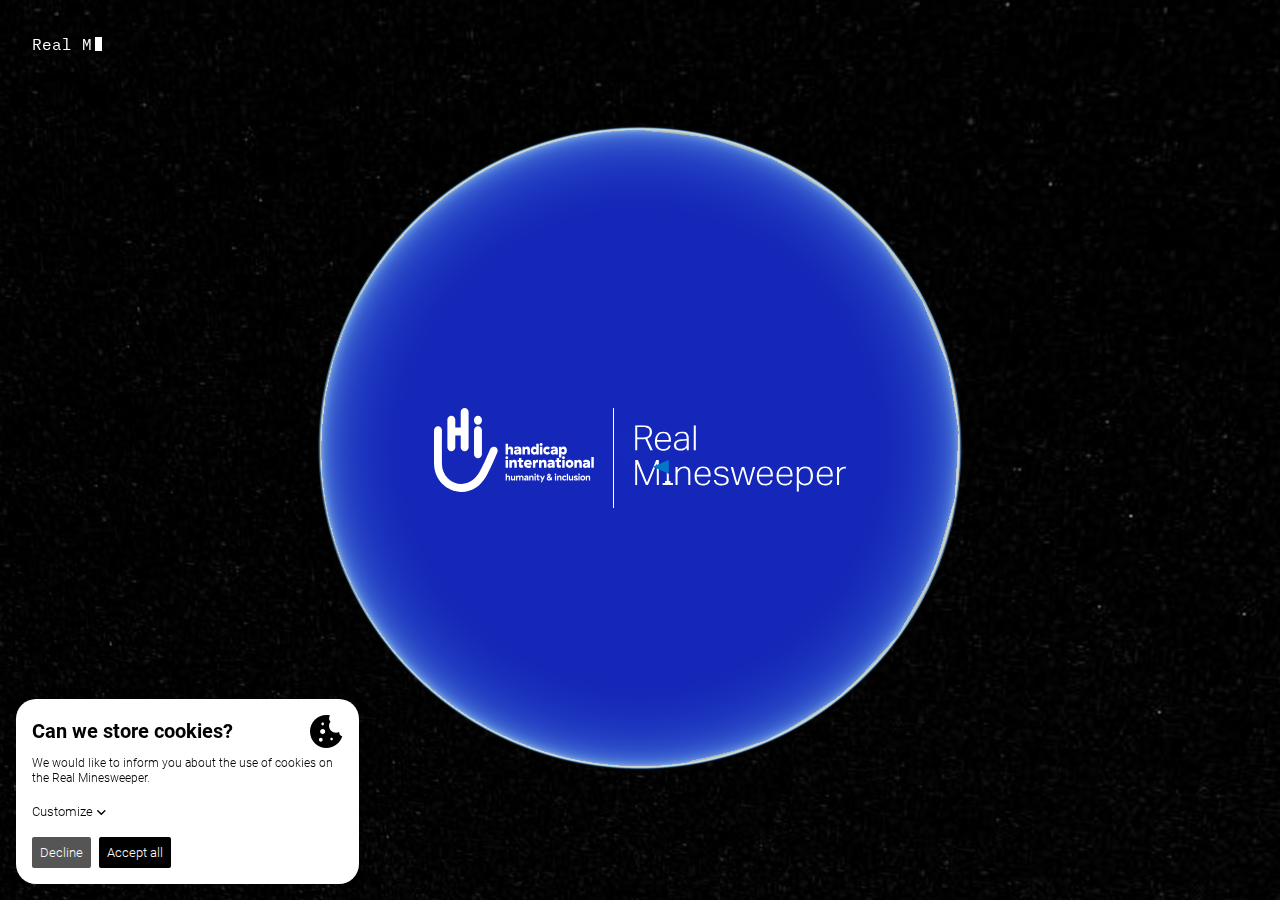
==== index.html @ bcc462b5 "chore: release" ====
<!DOCTYPE html><html><head><meta charSet="utf-8"/><meta name="viewport" content="width=device-width, initial-scale=1"/><link rel="stylesheet" href="/_next/static/css/4a3d56f7d43230b1.css" data-precedence="next"/><link rel="stylesheet" href="/_next/static/css/029f45199eb526b8.css" data-precedence="next"/><link rel="preload" href="/_next/static/chunks/webpack-804db20def512d54.js" as="script" fetchPriority="low"/><script src="/_next/static/chunks/fd9d1056-7b563f54c8f3ad29.js" async=""></script><script src="/_next/static/chunks/596-32b295285c1208eb.js" async=""></script><script src="/_next/static/chunks/main-app-16fd433ccea2cc54.js" async=""></script><title>Handicap international Minesweeper</title><meta name="description" content="The fight against landmines and cluster munitions around the world starts here. Play the famous Minesweeper game on real maps, with real casualty figures, and discover the scale of the problem. Support Handicap International and all victims worldwide. Play, share and donate."/><link rel="canonical" href="https://realminesweeper.be/"/><link rel="alternate" hrefLang="en" href="https://realminesweeper.be/"/><link rel="alternate" hrefLang="nl" href="https://wordmijnenveger.be/"/><link rel="alternate" hrefLang="fr" href="https://devenezdemineur.be/"/><meta property="og:title" content="Handicap international Minesweeper"/><meta property="og:description" content="The fight against landmines and cluster munitions around the world starts here. Play the famous Minesweeper game on real maps, with real casualty figures, and discover the scale of the problem. Support Handicap International and all victims worldwide. Play, share and donate."/><meta property="og:image" content="https://realminesweeper.be/real-minesweeper.webp"/><meta name="twitter:card" content="summary_large_image"/><meta name="twitter:title" content="Handicap international Minesweeper"/><meta name="twitter:description" content="The fight against landmines and cluster munitions around the world starts here. Play the famous Minesweeper game on real maps, with real casualty figures, and discover the scale of the problem. Support Handicap International and all victims worldwide. Play, share and donate."/><meta name="twitter:image" content="https://realminesweeper.be/real-minesweeper.webp"/><script src="/_next/static/chunks/polyfills-78c92fac7aa8fdd8.js" noModule=""></script></head><body><div class="Draggable_scrollContainer__9P1_Z indiana-scroll-container indiana-scroll-container--hide-scrollbars"><div class="Draggable_container__0OYOF Draggable_novice__oTq4f Draggable_notLoaded__anNEG Draggable_hasPadding__h4sWN"><!--$!--><template data-dgst="NEXT_DYNAMIC_NO_SSR_CODE"></template><span class="Map_loading__SK1oq"></span><!--/$--><div class="Animation_animation__BCMMv Animation_novice__SkkYJ Animation_isHidden___Rpbz" role="presentation"></div></div></div><div class="IntroCard_container__U43ir"><div class="IntroCard_typewriter__7uxME"><div class="Typewriter" data-testid="typewriter-wrapper"></div></div><div class="Logos_logos__HobfW Logos_isVisible__YguWS"><div class="Logos_logoWithSeparator__9bz3P"><a class="Button_button__x6lHc Button_unstyled__BMgWm LinkButton_linkButton__hxIH4 HandicapInternationalLogo_logo__qYX86" href="https://www.handicapinternational.be" target="_blank"><img alt="Handicap International" loading="lazy" width="160" height="87" decoding="async" data-nimg="1" class="HandicapInternationalLogo_logoLarge__GSJl_" style="color:transparent" src="/images/handicap-international-logo.svg"/><img alt="Handicap International" loading="lazy" width="51" height="68" decoding="async" data-nimg="1" class="HandicapInternationalLogo_logoSmall__7RaVW" style="color:transparent" src="/images/handicap-international-logo-small.svg"/></a></div><a class="Button_button__x6lHc Button_unstyled__BMgWm LinkButton_linkButton__hxIH4 MinesweeperLogo_logo__Ihhhv" href="/"><img alt="Minesweeper" loading="lazy" width="212" height="67" decoding="async" data-nimg="1" style="color:transparent" src="/images/real-minesweeper-logo.svg"/></a></div></div><noscript><iframe src="https://www.googletagmanager.com/ns.html?id=GTM-NGBJGW3J" height="0" width="0" class="invisible"></iframe></noscript><script src="/_next/static/chunks/webpack-804db20def512d54.js" async=""></script><script>(self.__next_f=self.__next_f||[]).push([0])</script><script>self.__next_f.push([1,"1:HL[\"/_next/static/css/4a3d56f7d43230b1.css\",{\"as\":\"style\"}]\n0:\"$L2\"\n"])</script><script>self.__next_f.push([1,"3:HL[\"/_next/static/css/029f45199eb526b8.css\",{\"as\":\"style\"}]\n"])</script><script>self.__next_f.push([1,"4:I{\"id\":7948,\"chunks\":[\"272:static/chunks/webpack-804db20def512d54.js\",\"971:static/chunks/fd9d1056-7b563f54c8f3ad29.js\",\"596:static/chunks/596-32b295285c1208eb.js\"],\"name\":\"default\",\"async\":false}\n6:I{\"id\":6628,\"chunks\":[\"272:static/chunks/webpack-804db20def512d54.js\",\"971:static/chunks/fd9d1056-7b563f54c8f3ad29.js\",\"596:static/chunks/596-32b295285c1208eb.js\"],\"name\":\"\",\"async\":false}\n7:I{\"id\":7767,\"chunks\":[\"272:static/chunks/webpack-804db20def512d54.js\",\"971:static/chunks/fd9d1056-7b563f54c8f3ad29.js\",\"5"])</script><script>self.__next_f.push([1,"96:static/chunks/596-32b295285c1208eb.js\"],\"name\":\"default\",\"async\":false}\n8:I{\"id\":7920,\"chunks\":[\"272:static/chunks/webpack-804db20def512d54.js\",\"971:static/chunks/fd9d1056-7b563f54c8f3ad29.js\",\"596:static/chunks/596-32b295285c1208eb.js\"],\"name\":\"default\",\"async\":false}\na:I{\"id\":9282,\"chunks\":[\"484:static/chunks/484-335cd01975f97a26.js\",\"786:static/chunks/786-755edc505bbaedfd.js\",\"176:static/chunks/176-4014308509dd92e9.js\",\"317:static/chunks/317-5b5a84b35a20e2ac.js\",\"931:static/chunks/app/page-b3d4cf5404a"])</script><script>self.__next_f.push([1,"06130.js\"],\"name\":\"I18nProvider\",\"async\":false}\nb:I{\"id\":7445,\"chunks\":[\"484:static/chunks/484-335cd01975f97a26.js\",\"185:static/chunks/app/layout-97b8217587e531e5.js\"],\"name\":\"\",\"async\":false}\nc:I{\"id\":5637,\"chunks\":[\"484:static/chunks/484-335cd01975f97a26.js\",\"786:static/chunks/786-755edc505bbaedfd.js\",\"176:static/chunks/176-4014308509dd92e9.js\",\"317:static/chunks/317-5b5a84b35a20e2ac.js\",\"931:static/chunks/app/page-b3d4cf5404a06130.js\"],\"name\":\"\",\"async\":false}\nd:I{\"id\":7445,\"chunks\":[\"484:static/chunks/4"])</script><script>self.__next_f.push([1,"84-335cd01975f97a26.js\",\"185:static/chunks/app/layout-97b8217587e531e5.js\"],\"name\":\"NoScript\",\"async\":false}\n"])</script><script>self.__next_f.push([1,"2:[[[\"$\",\"link\",\"0\",{\"rel\":\"stylesheet\",\"href\":\"/_next/static/css/4a3d56f7d43230b1.css\",\"precedence\":\"next\"}]],[\"$\",\"$L4\",null,{\"buildId\":\"I_o2YR5KQf4aITfLwrb2n\",\"assetPrefix\":\"\",\"initialCanonicalUrl\":\"/\",\"initialTree\":[\"\",{\"children\":[\"__PAGE__\",{}]},\"$undefined\",\"$undefined\",true],\"initialHead\":[false,\"$L5\"],\"globalErrorComponent\":\"$6\",\"children\":[null,[\"$\",\"html\",null,{\"lang\":\"$undefined\",\"children\":[\"$\",\"body\",null,{\"children\":[[\"$\",\"$L7\",null,{\"parallelRouterKey\":\"children\",\"segmentPath\":[\"children\"],\"loading\":\"$undefined\",\"loadingStyles\":\"$undefined\",\"hasLoading\":false,\"error\":\"$undefined\",\"errorStyles\":\"$undefined\",\"template\":[\"$\",\"$L8\",null,{}],\"templateStyles\":\"$undefined\",\"notFound\":[[\"$\",\"title\",null,{\"children\":\"404: This page could not be found.\"}],[\"$\",\"div\",null,{\"style\":{\"fontFamily\":\"system-ui,\\\"Segoe UI\\\",Roboto,Helvetica,Arial,sans-serif,\\\"Apple Color Emoji\\\",\\\"Segoe UI Emoji\\\"\",\"height\":\"100vh\",\"textAlign\":\"center\",\"display\":\"flex\",\"flexDirection\":\"column\",\"alignItems\":\"center\",\"justifyContent\":\"center\"},\"children\":[\"$\",\"div\",null,{\"children\":[[\"$\",\"style\",null,{\"dangerouslySetInnerHTML\":{\"__html\":\"body{color:#000;background:#fff;margin:0}.next-error-h1{border-right:1px solid rgba(0,0,0,.3)}@media (prefers-color-scheme:dark){body{color:#fff;background:#000}.next-error-h1{border-right:1px solid rgba(255,255,255,.3)}}\"}}],[\"$\",\"h1\",null,{\"className\":\"next-error-h1\",\"style\":{\"display\":\"inline-block\",\"margin\":\"0 20px 0 0\",\"padding\":\"0 23px 0 0\",\"fontSize\":24,\"fontWeight\":500,\"verticalAlign\":\"top\",\"lineHeight\":\"49px\"},\"children\":\"404\"}],[\"$\",\"div\",null,{\"style\":{\"display\":\"inline-block\"},\"children\":[\"$\",\"h2\",null,{\"style\":{\"fontSize\":14,\"fontWeight\":400,\"lineHeight\":\"49px\",\"margin\":0},\"children\":\"This page could not be found.\"}]}]]}]}]],\"notFoundStyles\":[],\"childProp\":{\"current\":[\"$L9\",[\"$\",\"$La\",null,{\"locale\":\"$undefined\",\"children\":[[\"$\",\"$Lb\",null,{}],[\"$\",\"$Lc\",null,{}]]}],null],\"segment\":\"__PAGE__\"},\"styles\":[[\"$\",\"link\",\"0\",{\"rel\":\"stylesheet\",\"href\":\"/_next/static/css/029f45199eb526b8.css\",\"precedence\":\"next\"}]]}],[\"$\",\"$Ld\",null,{}]]}]}],null]}]]\n"])</script><script>self.__next_f.push([1,"5:[[\"$\",\"meta\",\"0\",{\"charSet\":\"utf-8\"}],[\"$\",\"title\",\"1\",{\"children\":\"Handicap international Minesweeper\"}],[\"$\",\"meta\",\"2\",{\"name\":\"description\",\"content\":\"The fight against landmines and cluster munitions around the world starts here. Play the famous Minesweeper game on real maps, with real casualty figures, and discover the scale of the problem. Support Handicap International and all victims worldwide. Play, share and donate.\"}],[\"$\",\"meta\",\"3\",{\"name\":\"viewport\",\"content\":\"width=device-width, initial-scale=1\"}],[\"$\",\"link\",\"4\",{\"rel\":\"canonical\",\"href\":\"https://realminesweeper.be/\"}],[\"$\",\"link\",\"5\",{\"rel\":\"alternate\",\"hrefLang\":\"en\",\"href\":\"https://realminesweeper.be/\"}],[\"$\",\"link\",\"6\",{\"rel\":\"alternate\",\"hrefLang\":\"nl\",\"href\":\"https://wordmijnenveger.be/\"}],[\"$\",\"link\",\"7\",{\"rel\":\"alternate\",\"hrefLang\":\"fr\",\"href\":\"https://devenezdemineur.be/\"}],[\"$\",\"meta\",\"8\",{\"property\":\"og:title\",\"content\":\"Handicap international Minesweeper\"}],[\"$\",\"meta\",\"9\",{\"property\":\"og:description\",\"content\":\"The fight against landmines and cluster munitions around the world starts here. Play the famous Minesweeper game on real maps, with real casualty figures, and discover the scale of the problem. Support Handicap International and all victims worldwide. Play, share and donate.\"}],[\"$\",\"meta\",\"10\",{\"property\":\"og:image\",\"content\":\"https://realminesweeper.be/real-minesweeper.webp\"}],[\"$\",\"meta\",\"11\",{\"name\":\"twitter:card\",\"content\":\"summary_large_image\"}],[\"$\",\"meta\",\"12\",{\"name\":\"twitter:title\",\"content\":\"Handicap international Minesweeper\"}],[\"$\",\"meta\",\"13\",{\"name\":\"twitter:description\",\"content\":\"The fight against landmines and cluster munitions around the world starts here. Play the famous Minesweeper game on real maps, with real casualty figures, and discover the scale of the problem. Support Handicap International and all victims worldwide. Play, share and donate.\"}],[\"$\",\"meta\",\"14\",{\"name\":\"twitter:image\",\"content\":\"https://realminesweeper.be/real-minesweeper.webp\"}]]\n"])</script><script>self.__next_f.push([1,"9:null\n"])</script></body></html>
---- _next/static/css/4a3d56f7d43230b1.css ----
*,:after,:before{box-sizing:border-box}*{margin:0}#__next,body,html,main{min-height:100%}body{display:flex;overflow:auto;justify-content:center;padding-bottom:env(safe-area-inset-bottom);background-color:var(--neutral-900);color:var(--neutral-100);font-family:IBM Plex Mono,Garamond,Georgia,serif;font-size:16px;-webkit-font-smoothing:antialiased;font-weight:400;line-height:1.25;-webkit-user-select:none;-moz-user-select:none;user-select:none}::-webkit-scrollbar{display:block;width:4px;border-radius:20px}::-webkit-scrollbar-track{border-radius:20px;background:transparent}::-webkit-scrollbar-thumb{border-radius:20px;border-right:none;border-left:none;background-color:var(--neutral-700)}blockquote,p{margin:0 0 2rem;font-size:1rem;line-height:1.5}h2{margin:0 0 1.5rem;font-family:Roboto,Garamond,Georgia,serif;font-size:1.75rem;font-weight:400}.invisible{display:none;visibility:hidden}.cookie-though{--ct-primary-400:var(--neutral-900);--ct-primary-200:var(--neutral-100);--ct-text:var(--neutral-900);--ct-title:var(--neutral-900);--ct-subtitle:var(--neutral-900);--ct-policy-enabled:var(--neutral-900);--ct-policy-text-enabled:var(--neutral-100);--ct-policy-text:var(--neutral-900);--ct-primary-font:"Roboto";--ct-primary-font-weight:500;--ct-secondary-font:"roboto";--ct-secondary-font-weight:500;--ct-policy-essential:var(--neutral-100);--ct-slider-secondary:var(--neutral-600);--ct-slider-enabled-primary:var(--neutral-800);--ct-slider-enabled-secondary:var(--neutral-100);--ct-button-secondary:var(--neutral-800)}@media only screen and (min-width:992px){h2{margin:0 0 2rem;font-size:2rem}}:root{--neutral-100:#fff;--neutral-200:#f8f7f5;--neutral-300:#f5f3f0;--neutral-400:#eae7e3;--neutral-500:#dfdad3;--neutral-600:#cac3b8;--neutral-700:#b9b1a6;--neutral-800:#555;--neutral-900:#000;--rgb-mines-100:0 255 0;--rgb-mines-200:0 119 200;--rgb-mines-300:255 0 0;--rgb-mines-400:0 255 209;--rgb-mines-500:254 249 34;--rgb-mines-600:255 0 255;--rgb-mines-700:254 113 39;--rgb-mines-800:0 255 255;--mines-100:rgb(var(--rgb-mines-100)/100%);--mines-200:rgb(var(--rgb-mines-200)/100%);--mines-300:rgb(var(--rgb-mines-300)/100%);--mines-400:rgb(var(--rgb-mines-400)/100%);--mines-500:rgb(var(--rgb-mines-500)/100%);--mines-600:rgb(var(--rgb-mines-600)/100%);--mines-700:rgb(var(--rgb-mines-700)/100%);--mines-800:rgb(var(--rgb-mines-800)/100%);--drag-zone-threshold:150px;--number-of-rows-advanced:16;--number-of-rows-expert:16;--number-of-rows-novice:9;--number-of-cols-advanced:16;--number-of-cols-expert:30;--number-of-cols-novice:16;--board-width:calc(100vw - var(--drag-zone-threshold) - var(--drag-zone-threshold));--cell-size-novice:max(5rem,calc(var(--board-width) / var(--number-of-cols-novice)));--cell-size-advanced:max(5rem,calc(var(--board-width) / var(--number-of-cols-advanced)));--cell-size-expert:max(5rem,calc(var(--board-width) / var(--number-of-cols-expert)));--padding-novice:calc(var(--cell-size-novice) * 2);--padding-advanced:calc(var(--cell-size-advanced) * 2);--padding-expert:calc(var(--cell-size-expert) * 2);--board-width-novice:calc(var(--number-of-cols-novice) * var(--cell-size-novice));--board-width-advanced:calc(var(--number-of-cols-advanced) * var(--cell-size-advanced));--board-width-expert:calc(var(--number-of-cols-expert) * var(--cell-size-expert));--board-height-novice:calc(var(--number-of-rows-novice) * var(--cell-size-novice));--board-height-advanced:calc(var(--number-of-rows-advanced) * var(--cell-size-advanced));--board-height-expert:calc(var(--number-of-rows-expert) * var(--cell-size-expert));--spacing-3xs:2px;--spacing-2xs:4px;--spacing-xs:8px;--spacing-sm:12px;--spacing-md:16px;--spacing-lg:24px;--spacing-xl:32px;--spacing-2xl:40px;--spacing-3xl:48px;--spacing-4xl:56px;--spacing-5xl:64px;--navigation-bar-height:120px;--general-max-width:1280px}@media only screen and (min-width:992px){:root{--navigation-bar-height:185px}}@font-face{font-display:swap;font-family:IBM Plex Mono;font-style:normal;font-weight:300;src:url(/fonts/IBMPlexMono-Light.woff2) format("woff2"),url(/fonts/IBMPlexMono-Light.woff) format("woff")}@font-face{font-display:swap;font-family:IBM Plex Mono;font-style:normal;font-weight:400;src:url(/fonts/IBMPlexMono-Regular.woff2) format("woff2"),url(/fonts/IBMPlexMono-Regular.woff) format("woff")}@font-face{font-display:swap;font-family:IBM Plex Mono;font-style:normal;font-weight:700;src:url(/fonts/IBMPlexMono-Bold.woff2) format("woff2"),url(/fonts/IBMPlexMono-Bold.woff) format("woff")}@font-face{font-display:swap;font-family:Roboto;font-style:normal;font-weight:300;src:url(/fonts/Roboto-Light.woff2) format("woff2"),url(/fonts/Roboto-Light.woff) format("woff")}@font-face{font-display:swap;font-family:Roboto;font-style:normal;font-weight:700;src:url(/fonts/Roboto-Bold.woff2) format("woff2"),url(/fonts/Roboto-Bold.woff) format("woff")}

/*! normalize.css v8.0.1 | MIT License | github.com/necolas/normalize.css */html{line-height:1.15;-webkit-text-size-adjust:100%}body{margin:0}main{display:block}h1{font-size:2em;margin:.67em 0}hr{box-sizing:content-box;height:0;overflow:visible}pre{font-family:monospace,monospace;font-size:1em}a{background-color:transparent}abbr[title]{border-bottom:none;text-decoration:underline;-webkit-text-decoration:underline dotted;text-decoration:underline dotted}b,strong{font-weight:bolder}code,kbd,samp{font-family:monospace,monospace;font-size:1em}small{font-size:80%}sub,sup{font-size:75%;line-height:0;position:relative;vertical-align:baseline}sub{bottom:-.25em}sup{top:-.5em}img{border-style:none}button,input,optgroup,select,textarea{font-family:inherit;font-size:100%;line-height:1.15;margin:0}button,input{overflow:visible}button,select{text-transform:none}[type=button],[type=reset],[type=submit],button{-webkit-appearance:button}[type=button]::-moz-focus-inner,[type=reset]::-moz-focus-inner,[type=submit]::-moz-focus-inner,button::-moz-focus-inner{border-style:none;padding:0}[type=button]:-moz-focusring,[type=reset]:-moz-focusring,[type=submit]:-moz-focusring,button:-moz-focusring{outline:1px dotted ButtonText}fieldset{padding:.35em .75em .625em}legend{box-sizing:border-box;color:inherit;display:table;max-width:100%;padding:0;white-space:normal}progress{vertical-align:baseline}textarea{overflow:auto}[type=checkbox],[type=radio]{box-sizing:border-box;padding:0}[type=number]::-webkit-inner-spin-button,[type=number]::-webkit-outer-spin-button{height:auto}[type=search]{-webkit-appearance:textfield;outline-offset:-2px}[type=search]::-webkit-search-decoration{-webkit-appearance:none}::-webkit-file-upload-button{-webkit-appearance:button;font:inherit}details{display:block}summary{display:list-item}[hidden],template{display:none}
---- _next/static/css/029f45199eb526b8.css ----
.Button_button__x6lHc{overflow:visible;width:auto;padding:1rem;border:1px solid hsla(0,0%,100%,.35);margin:0;-webkit-appearance:none;-moz-appearance:none;appearance:none;cursor:pointer;font:inherit;font-size:1rem;-webkit-font-smoothing:inherit;-moz-osx-font-smoothing:inherit;font-weight:400;letter-spacing:1px;line-height:normal;pointer-events:all;text-align:center;transition:background-color .15s ease-in-out,border-color .15s ease-in-out,color .15s ease-in-out}.Button_primary__a8YrV{border:1px solid hsla(0,0%,100%,.35);background:transparent;background-color:hsla(0,0%,100%,.05);color:#fff}.Button_primary__a8YrV:hover{border-color:#fff;background-color:hsla(0,0%,100%,.1);color:#fff}.Button_secondary__8_cvw{background-color:var(--neutral-100);color:var(--neutral-900)}.Button_secondary__8_cvw:hover{background-color:var(--mines-500)}.Button_unstyled__BMgWm{padding:0;border:none;background-color:transparent;cursor:pointer}.LinkButton_linkButton__hxIH4{display:flex;text-decoration:none}.LinkButton_locale__Vmcco,.LinkButton_locale__Vmcco:active,.LinkButton_locale__Vmcco:hover,.LinkButton_locale__Vmcco:visited{padding:0;border:none;background-color:transparent;color:#fff;cursor:pointer;font-size:inherit;text-transform:uppercase}.LinkButton_locale__Vmcco:hover{text-decoration:underline}.FacebookButton_button__I4gtD svg,.InstagramButton_button__r5PX6 svg,.XButton_button__olv3J svg{width:40px}.Dialog_content__nefvF{position:fixed;z-index:950;top:0;display:flex;width:100dvw;height:100%;flex-direction:column;align-items:center;justify-content:center;padding:var(--navigation-bar-height) var(--spacing-lg) 120px var(--spacing-lg);background-color:var(--neutral-900);color:#fff}.Dialog_center__y_MD8{z-index:900}.Dialog_left__SXTYI{left:0}.Dialog_right__rx9GO{right:0}.Dialog_trigger__gkSy4{z-index:1000}.Dialog_overlay__Dm5rj{z-index:1000;padding-bottom:var(--spacing-2xl)}.Dialog_close__1N7pI{position:absolute;top:var(--spacing-2xl);right:var(--spacing-lg);display:flex;width:auto;align-items:center;justify-content:center;padding:0;border:none;background-color:transparent;cursor:pointer;pointer-events:all}.Dialog_title__U8eSU{font-size:2rem;font-weight:400}@media only screen and (min-width:992px){.Dialog_content__nefvF{width:50vw;justify-content:center;padding:calc(var(--navigation-bar-height) + var(--spacing-md)) var(--spacing-2xl) 120px var(--spacing-2xl)}.Dialog_overlay__Dm5rj>.Dialog_content__nefvF{padding:calc(var(--navigation-bar-height) + var(--spacing-md)) var(--spacing-2xl) var(--spacing-sm) 140px}.Dialog_center__y_MD8{width:100vw}.Dialog_close__1N7pI{top:70px;right:var(--spacing-2xl)}.Dialog_overlay__Dm5rj{z-index:1000;padding-bottom:var(--spacing-5xl)}}.Animation_animation__BCMMv{position:absolute;top:0;left:0;display:grid;width:100%;height:100%;pointer-events:none;transition:opacity 2s ease-in-out}.Animation_isHidden___Rpbz{display:none}.Animation_board__gouZF{position:relative;display:grid}.Animation_novice__SkkYJ{grid-template-columns:repeat(calc(var(--number-of-cols-novice) + 4),1fr)}.Animation_advanced__MF8tu{grid-template-columns:repeat(calc(var(--number-of-cols-advanced) + 4),1fr)}.Animation_expert__o4Nzr{grid-template-columns:repeat(calc(var(--number-of-cols-expert) + 4),1fr)}.Animation_cell__x0NXc{position:relative;z-index:300;display:flex;align-items:center;justify-content:center;color:hsla(0,0%,100%,.5);font-size:.75rem;transition:none}.Animation_noviceCell__CT4_P{width:var(--cell-size-novice);height:var(--cell-size-novice)}.Animation_advancedCell__gbzqv{width:var(--cell-size-advanced);height:var(--cell-size-advanced)}.Animation_expertCell__MAaEF{width:var(--cell-size-expert);height:var(--cell-size-expert)}.Animation_activeCell__R7Sqd{background-color:#000;transition:background-color .1s}.Typewriter_cursor__OM0Vt{display:inline-block;width:calc(.4375em - ((1em - 16px) / 4));height:.9em;margin-bottom:.2rem;margin-left:.2em;animation:Typewriter_blink__Ex4yz 1s steps(5,start) infinite;background-color:#fff;vertical-align:middle}@keyframes Typewriter_blink__Ex4yz{to{visibility:hidden}}.ContentCard_container__MeofA{-webkit-user-select:text;-moz-user-select:text;user-select:text}.ContentCard_quote__PLHgF{padding:0;margin:0;font-style:italic}.ContentCard_quote__PLHgF:after,.ContentCard_quote__PLHgF:before{font-size:1rem}.ContentCard_quote__PLHgF:before{content:open-quote}.ContentCard_quote__PLHgF:after{content:close-quote}.ContentCard_image__frJKt{display:block;width:auto;height:300px;margin:0 auto 2rem}.ContentCard_fullWidth__yjdpA{width:100%;height:auto}.ContentCard_footer__XbYp3{display:flex;width:100%;align-items:stretch;justify-content:flex-start;margin-top:2rem;gap:1rem}.ContentCard_footer__XbYp3 a{display:flex;align-items:center;justify-content:center;text-align:center}.ContentCard_title__XCTxD{min-height:2.5rem}.ContentCard_primary__jBmc7{display:flex;height:100%}.ContentCard_primary__jBmc7 .ContentCard_title__XCTxD{margin-bottom:1rem;text-align:center}.ContentCard_primary__jBmc7 .ContentCard_description__a_hAr{margin-bottom:0;font-size:1rem;text-align:center}.ContentCard_primary__jBmc7 .ContentCard_footer__XbYp3{justify-content:center;margin-top:1.5rem}.ContentCard_primary__jBmc7 .ContentCard_content__FCva3{display:flex;max-width:50rem;flex-direction:column;justify-content:center}.ContentCard_testimonial___JScb{position:relative;overflow:hidden;height:100%}.ContentCard_testimonial___JScb .ContentCard_content__FCva3{position:relative;overflow:hidden;height:100%;padding-right:var(--spacing-sm);padding-bottom:3.5rem;overflow-y:auto}.ContentCard_testimonial___JScb:after{position:absolute;bottom:0;left:0;display:block;width:100%;height:3.5rem;background:transparent;background:linear-gradient(180deg,transparent,#000 50%,#000);content:"";pointer-events:none}.ContentCard_testimonial___JScb .ContentCard_image__frJKt{max-width:500px;margin:0 0 2rem}.ContentCard_clusterBomb__Yt2r8 .ContentCard_title__XCTxD{color:var(--mines-500)}.ContentCard_hasTypewriter__rnn1R .ContentCard_contentPart__l_FNF{opacity:0;transition:opacity .15s ease-in-out}.ContentCard_hasTypewriter__rnn1R .ContentCard_children__QVAxy{transition-delay:50ms}.ContentCard_hasTypewriter__rnn1R .ContentCard_isContentVisible__ZIwaw{opacity:1}@media only screen and (min-width:992px){.ContentCard_primary__jBmc7 .ContentCard_title__XCTxD{font-size:3rem}.ContentCard_primary__jBmc7 .ContentCard_description__a_hAr{font-size:1.25rem}.ContentCard_primary__jBmc7 .ContentCard_footer__XbYp3{margin-top:3rem}.ContentCard_primary__jBmc7 .ContentCard_content__FCva3{justify-content:center}.ContentCard_testimonial___JScb{max-width:70%}}.Draggable_scrollContainer__9P1_Z{display:block;width:100dvw;height:100dvh}.Draggable_container__0OYOF{position:relative;height:100%}.Draggable_novice__oTq4f{width:var(--board-width-novice);height:var(--board-height-novice)}.Draggable_novice__oTq4f.Draggable_hasPadding__h4sWN{width:calc(var(--board-width-novice) + var(--padding-novice) + var(--padding-novice));height:calc(var(--board-height-novice) + var(--padding-novice) + var(--padding-novice))}.Draggable_advanced__7IPM5{width:var(--board-width-advanced);height:var(--board-height-advanced)}.Draggable_advanced__7IPM5.Draggable_hasPadding__h4sWN{width:calc(var(--board-width-advanced) + var(--padding-advanced) + var(--padding-advanced));height:calc(var(--board-height-advanced) + var(--padding-advanced) + var(--padding-advanced))}.Draggable_expert__6BO_v{width:var(--board-width-expert);height:var(--board-height-expert)}.Draggable_expert__6BO_v.Draggable_hasPadding__h4sWN{width:calc(var(--board-width-expert) + var(--padding-expert) + var(--padding-expert));height:calc(var(--board-height-expert) + var(--padding-expert) + var(--padding-expert))}.Draggable_notLoaded__anNEG,.Draggable_notLoaded__anNEG.Draggable_hasPadding__h4sWN{width:100dvw;height:100dvh}.CellButton_button__2dyUp{position:relative;display:flex;align-items:center;justify-content:center;border:none;aspect-ratio:1;background-color:hsla(0,0%,100%,0);color:#000;cursor:default;font:inherit;font-size:1.5rem;-webkit-font-smoothing:inherit;-moz-osx-font-smoothing:inherit;line-height:normal;-webkit-user-select:none;-moz-user-select:none;user-select:none}.CellButton_button__2dyUp:hover{z-index:200;background-color:hsla(0,0%,100%,.05)}.CellButton_novice__vxqnG{width:var(--cell-size-novice);height:var(--cell-size-novice)}.CellButton_advanced__zbXCx{width:var(--cell-size-advanced);height:var(--cell-size-advanced)}.CellButton_expert__PhRAn{width:var(--cell-size-expert);height:var(--cell-size-expert)}.CellButton_advanced__zbXCx:nth-child(16n):before,.CellButton_advanced__zbXCx:nth-last-child(-n+16):before,.CellButton_button__2dyUp:after,.CellButton_expert__PhRAn:nth-child(30n):before,.CellButton_expert__PhRAn:nth-last-child(-n+30):before,.CellButton_novice__vxqnG:nth-child(16n):before,.CellButton_novice__vxqnG:nth-last-child(-n+16):before{position:absolute;z-index:100;display:block;width:19px;height:19px;background-image:url('data:image/svg+xml,<svg xmlns="http://www.w3.org/2000/svg" viewBox="0 0 19 19"><g fill="%23FFF" fill-rule="evenodd"><path d="M0 9h19v1H0z"/><path d="M9 0h1v19H9z"/></g></svg>');background-position:50%;background-repeat:no-repeat;content:"";opacity:.5}.CellButton_button__2dyUp:after{top:-9px;left:-9px}.CellButton_advanced__zbXCx:nth-child(16n):before,.CellButton_expert__PhRAn:nth-child(30n):before,.CellButton_novice__vxqnG:nth-child(16n):before{top:-9px;right:-9px}.CellButton_advanced__zbXCx:nth-last-child(-n+16):before,.CellButton_expert__PhRAn:nth-last-child(-n+30):before,.CellButton_novice__vxqnG:nth-last-child(-n+16):before{right:-9px;bottom:-9px}.CellButton_children__6E6xS{display:flex;width:100%;min-width:2rem;height:100%;min-height:2rem;align-items:center;justify-content:center;opacity:0;text-align:center;transition:opacity .15s ease-in-out;white-space:nowrap}.CellButton_mine__qyW21,.CellButton_mine__qyW21:hover{background-color:red;color:#000}.CellButton_clusterBomb__66BiR,.CellButton_clusterBomb__66BiR:hover{background-color:#fef922;color:#000}.CellButton_testimonial__WjfDg{color:#fff;cursor:pointer;font-size:1rem}.CellButton_isFlagged__qwD76,.CellButton_number__MrwmI.CellButton_isRevealed__CU7_E,.CellButton_testimonial__WjfDg.CellButton_isRevealed__CU7_E{background-color:rgba(0,0,0,.45)}.CellButton_animationBoardCellActive__uWhEP{opacity:1}.CellButton_number0__uOEvB{cursor:pointer}.CellButton_number0__uOEvB .CellButton_children__6E6xS{opacity:0}.CellButton_number0__uOEvB:hover{background-color:rgba(0,0,0,.45)}.CellButton_number0__uOEvB.CellButton_isRevealed__CU7_E,.CellButton_number0__uOEvB.CellButton_isRevealed__CU7_E:hover{background-color:rgba(0,0,0,.45);cursor:default}.CellButton_isRevealed__CU7_E{transition:background-color .1s}.CellButton_number1__PTnSx,.CellButton_number1__PTnSx:hover{color:var(--mines-100)}.CellButton_number2__zSZ_2,.CellButton_number2__zSZ_2:hover{color:var(--mines-200)}.CellButton_number3__DihIE,.CellButton_number3__DihIE:hover{color:var(--mines-300)}.CellButton_number4__gfSTF,.CellButton_number4__gfSTF:hover{color:var(--mines-400)}.CellButton_number5__GgEQd,.CellButton_number5__GgEQd:hover{color:var(--mines-500)}.CellButton_number6__P8ljT,.CellButton_number6__P8ljT:hover{color:var(--mines-600)}.CellButton_number7__ujBXv,.CellButton_number7__ujBXv:hover{color:var(--mines-700)}.CellButton_number8__Qk4Tx,.CellButton_number8__Qk4Tx:hover{color:var(--mines-800)}.CellButton_isFlagged__qwD76 .CellButton_children__6E6xS,.CellButton_isRevealed__CU7_E .CellButton_children__6E6xS,.CellButton_testimonial__WjfDg .CellButton_children__6E6xS{opacity:1}.CellButton_tag__mIHbM{position:absolute;display:flex;align-items:center;margin-left:-.5rem;color:hsla(0,0%,100%,.5);transform:translate3d(50%,0,0);transition:color .15s ease-in-out}.CellButton_tag__mIHbM:before{margin-right:.5rem;color:#fff;content:"x"}.CellButton_tag__mIHbM:after{display:inline-block;width:.4rem;height:.8rem;margin-top:1px;margin-left:.25rem;animation:CellButton_blink__ltYWS 1s steps(5,start) infinite;background-color:hsla(0,0%,100%,.5);content:"";transition:background-color .15s ease-in-out}.CellButton_button__2dyUp:hover .CellButton_tag__mIHbM{color:#fff}.CellButton_button__2dyUp:hover .CellButton_tag__mIHbM:after{background-color:#fff}.CellButton_icon__AMEl8{display:block;width:auto;height:1.5rem;pointer-events:none}.CellButton_clusterBombIcon__LGIyb{height:1.9rem}@keyframes CellButton_blink__ltYWS{to{visibility:hidden}}.Game_game__A3yNj{transition:background-color .5s;-webkit-user-select:none;-moz-user-select:none;user-select:none}.Game_board__VaUgw{position:relative;display:grid}.Game_board__VaUgw:after,.Game_board__VaUgw:before{position:absolute;z-index:100;display:block;width:19px;height:19px;background-image:url('data:image/svg+xml,<svg xmlns="http://www.w3.org/2000/svg" viewBox="0 0 19 19"><g fill="%23FFF" fill-rule="evenodd"><path d="M0 9h19v1H0z"/><path d="M9 0h1v19H9z"/></g></svg>');background-position:50%;background-repeat:no-repeat;content:"";opacity:.5}.Game_board__VaUgw:after{bottom:-9px;left:-9px}.Game_board__VaUgw:before{right:-9px;bottom:-9px}.Game_novice__FfVIi{padding:var(--padding-novice)}.Game_advanced__XCmvn{padding:var(--padding-advanced)}.Game_expert__XJ7uc{padding:var(--padding-expert)}.Game_novice__FfVIi .Game_animationBoard__6FJUX,.Game_novice__FfVIi .Game_board__VaUgw{grid-template-columns:repeat(var(--number-of-cols-novice),1fr)}.Game_advanced__XCmvn .Game_animationBoard__6FJUX,.Game_advanced__XCmvn .Game_board__VaUgw{grid-template-columns:repeat(var(--number-of-cols-advanced),1fr)}.Game_expert__XJ7uc .Game_animationBoard__6FJUX,.Game_expert__XJ7uc .Game_board__VaUgw{grid-template-columns:repeat(var(--number-of-cols-expert),1fr)}.HandicapInternationalLogo_logo__qYX86{max-width:50px;height:100%}.HandicapInternationalLogo_logoLarge__GSJl_{display:none}.HandicapInternationalLogo_logoSmall__7RaVW{display:block}@media only screen and (min-width:992px){.HandicapInternationalLogo_logo__qYX86{max-width:100%}.HandicapInternationalLogo_logoSmall__7RaVW{display:none}.HandicapInternationalLogo_logoLarge__GSJl_{display:block}}.MinesweeperLogo_logo__Ihhhv{max-width:186px;height:100%}@media only screen and (min-width:992px){.MinesweeperLogo_logo__Ihhhv{max-width:100%}}.Logos_logos__HobfW{display:flex;align-items:flex-end;opacity:0;transition:opacity .25s ease-in-out}.Logos_isVisible__YguWS{opacity:1}.Logos_logos__HobfW a{display:flex;align-items:center}.Logos_logos__HobfW img{max-width:100%;height:auto}.Logos_logoWithSeparator__9bz3P{position:relative;margin-right:var(--spacing-2xl)}.Logos_logoWithSeparator__9bz3P:after{position:absolute;top:60%;right:-20px;width:1px;height:130%;background-color:#fff;content:"";transform:translateY(-50%)}@media only screen and (min-width:992px){.Logos_logoWithSeparator__9bz3P:after{height:120%}}.IntroCard_container__U43ir{position:absolute;top:0;left:0;display:flex;width:100%;height:100%;align-items:center;justify-content:center}.IntroCard_typewriter__7uxME{position:absolute;top:0;left:0;max-width:450px;margin:var(--spacing-md);font-size:.75rem;line-height:1.5}@media only screen and (min-width:992px){.IntroCard_typewriter__7uxME{margin:var(--spacing-xl);font-size:1rem}}.LocationCard_locationCard__gtkDy{padding:var(--spacing-xs) var(--spacing-lg);text-shadow:10px 10px 2px rgba(0,0,0,.1)}.LocationCard_subTitle__i7iWU{margin:0 0 .5rem;color:#fff;font-size:1rem;font-weight:400}.LocationCard_title__fDEFN{margin:0 0 1rem;font-size:1rem;font-weight:700}.LocationCard_name__3cGHg{text-transform:uppercase}@media only screen and (min-width:992px){.LocationCard_locationCard__gtkDy{display:flex;width:33.333%;height:33.333%;height:auto;align-items:center;justify-content:center;padding:0;text-align:left}.LocationCard_subTitle__i7iWU{font-size:1.125rem}.LocationCard_title__fDEFN{margin:0 0 1.5rem;font-size:1.125rem}}.LocationList_list___aqXs{position:absolute;z-index:20;top:0;left:0;display:flex;width:100%;height:100dvh;flex-direction:column;justify-content:space-around;padding:var(--drag-zone-threshold) 0 calc(var(--drag-zone-threshold) / 2) 0;gap:1rem;pointer-events:none}@media only screen and (min-width:992px){.LocationList_list___aqXs{width:100%;height:100%;flex-direction:row;justify-content:space-between;padding:0 var(--drag-zone-threshold)}}.Map_mapContainer__XKAXz{position:absolute;top:0;left:0;overflow:hidden;width:100%;height:100%}.Map_mapContainer__XKAXz:after{position:absolute;top:0;left:0;display:block;width:100%;height:100%;background-color:rgba(0,0,0,.45);content:"";opacity:1;transition:opacity .25s ease-in-out}.Map_hasIntro__S8nfk:after{opacity:0}.Map_isDisabled__TDjdg{background-color:#4158d0;background-image:linear-gradient(43deg,#4158d0,#c850c0 46%,#ffcc70);background-position:50%}.Map_isDisabled__TDjdg:before{display:flex;width:100%;height:100%;align-items:center;justify-content:center;color:hsla(0,0%,100%,.25);content:"maps disabled";font-size:2.5rem;pointer-events:none;transform:rotate(-45deg)}.Map_map__XW2eB{position:absolute;top:-5rem;left:-5rem;width:calc(100% + 10rem);height:calc(100% + 10rem)}.Map_loading__SK1oq{position:absolute;right:var(--spacing-2xl);bottom:var(--spacing-2xl);display:flex;align-items:center;justify-content:center;color:#fff}.Map_loading__SK1oq:before{display:inline-block;width:2rem;height:2rem;box-sizing:border-box;border-radius:50%;border:3px solid hsla(0,0%,100%,.1);border-bottom-color:hsla(0,0%,100%,.25);animation:Map_rotation___EVyO 1s linear infinite;content:""}@keyframes Map_rotation___EVyO{0%{transform:rotate(0deg)}to{transform:rotate(1turn)}}.IconButton_button__LNP2O{position:relative;display:flex;width:auto;align-items:center;justify-content:center;padding:0;border:none;background-color:transparent;color:#fff;cursor:pointer;font:inherit;font-size:1.5rem;-webkit-font-smoothing:inherit;-moz-osx-font-smoothing:inherit;line-height:normal;pointer-events:all;transition:color .15s ease-in-out}.IconButton_button__LNP2O:hover{color:var(--mines-500)}.IconButton_button__LNP2O:disabled:hover{color:inherit;cursor:default}.StatusBar_statusBar__sEKE0{position:fixed;z-index:910;bottom:1rem;left:50%;padding:1rem 1.5rem;background-color:#000;color:#fff;gap:1rem;transform:translateX(-50%);-webkit-user-select:none;-moz-user-select:none;user-select:none}.StatusBar_list__zSvGs{flex-direction:row;align-items:center;gap:1rem}.StatusBar_listItem__r6X48,.StatusBar_list__zSvGs{display:flex;justify-content:center;padding:0;margin:0}.StatusBar_listItem__r6X48{min-width:2.65rem;font-size:1.5rem;list-style:none;text-align:center}.StatusBar_icon__BnhOI{display:block;width:auto;height:2.5rem;color:var(--neutral-100);cursor:pointer}.StatusBar_icon__BnhOI:hover{color:var(--mines-500)}@media only screen and (min-width:576px){.StatusBar_statusBar__sEKE0{bottom:2rem;padding:1rem 1.5rem}.StatusBar_listItem__r6X48{min-width:3.25rem;font-size:1.75rem}}.HowToContent_content__GSygW{position:relative;display:flex;max-width:250px;height:100dvh;flex-direction:column;align-items:center;justify-content:center;color:var(--neutral-100);text-align:center;-webkit-user-select:text;-moz-user-select:text;user-select:text}.HowToContent_content__GSygW ul{padding:0}.HowToContent_content__GSygW h2{margin-bottom:var(--spacing-lg)}.HowToContent_content__GSygW p{margin:0;font-size:1rem;line-height:1.3rem}.HowToContent_clicks__Bx5XY{display:flex;flex-direction:column;padding:var(--spacing-3xl) 0}.HowToContent_clicks__Bx5XY li{position:relative;display:flex;align-items:center;justify-content:center;padding:var(--spacing-lg) 0}.HowToContent_clicks__Bx5XY li:before{position:absolute;top:0;left:50%;width:192px;border-bottom:1px solid var(--neutral-100);content:"";transform:translateX(-50%)}.HowToContent_cells__Ra6Wa li{display:grid;grid-gap:var(--spacing-lg);gap:var(--spacing-lg);grid-template-columns:auto 1fr}.HowToContent_cells__Ra6Wa li:not(:last-child){margin-bottom:var(--spacing-md)}.HowToContent_cells__Ra6Wa li svg{width:55px}.HowToContent_clicks__Bx5XY li svg{display:flex;width:100%;height:41px;align-items:center;justify-content:center}@media only screen and (min-width:992px){.HowToContent_content__GSygW{max-width:500px;text-align:left}.HowToContent_content__GSygW h2{align-self:flex-start;margin-bottom:var(--spacing-2xl)}.HowToContent_cells__Ra6Wa{margin-bottom:var(--spacing-5xl)}.HowToContent_clicks__Bx5XY{display:grid;grid-gap:var(--spacing-2xl) var(--spacing-2xl);gap:var(--spacing-2xl) var(--spacing-2xl);grid-template-columns:1fr 1fr}.HowToContent_clicks__Bx5XY li{display:grid;padding:0;grid-gap:var(--spacing-md);gap:var(--spacing-md);grid-template-columns:42px 1fr}.HowToContent_clicks__Bx5XY li:before{display:none}}.Header_header__6jevC{position:fixed;z-index:997;left:0;display:flex;width:100%;height:var(--navigation-bar-height);align-items:center;justify-content:space-between;padding:var(--spacing-lg);background:linear-gradient(180deg,rgba(0,0,0,.4),transparent);color:var(--neutral-100);gap:var(--spacing-lg);pointer-events:none}.Header_header__6jevC>*{pointer-events:all}.Header_menu__E2eBH{display:flex;align-items:center}.Header_link__jV_Uv{position:relative;max-width:250px;padding:var(--spacing-xl) 0;color:var(--neutral-100);color:inherit;font-size:1.5rem;text-decoration:none}.Header_link__jV_Uv:first-child{padding-top:0}.Header_link__jV_Uv:active,.Header_link__jV_Uv:hover{text-decoration:underline}.Header_link__jV_Uv:after{position:absolute;bottom:0;left:50%;width:192px;border-bottom:1px solid var(--neutral-100);content:"";transform:translateX(-50%)}.Header_languages__qkP04{display:flex;padding:var(--spacing-2xl) 0 var(--spacing-lg);font-size:1.25rem;gap:var(--spacing-3xl)}.Header_languages__qkP04 button{border:none;background:transparent;color:inherit;cursor:pointer;font-size:inherit}.Header_languages__qkP04 button:active,.Header_languages__qkP04 button:hover{text-decoration:underline}.Header_desktop__jkzIP{display:none}.Header_donate__cxSKx{padding:var(--spacing-md) var(--spacing-xl);margin:var(--spacing-lg) 0;font-size:1.25rem}.Header_socials__zbAnW{display:flex;gap:var(--spacing-md)}.Header_socials__zbAnW svg{width:40px}.Header_icon__BcQfe{position:relative;display:flex;align-items:center;justify-content:center}@media only screen and (min-width:992px){.Header_header__6jevC{padding:var(--spacing-2xl)}.Header_link__jV_Uv{font-size:1.75rem}.Header_desktop__jkzIP{display:flex;align-items:center;margin-right:var(--spacing-xl);gap:var(--spacing-xl)}.Header_desktop__jkzIP p{margin:0}.Header_donate__cxSKx{margin:var(--spacing-lg) 0 var(--spacing-xl)}}.HowToDialog_icon___Vucu{position:fixed;z-index:910;right:0;bottom:2rem;display:none;width:4.625rem;height:4.625rem;padding:1rem 1.5rem;background-color:#000;color:#fff;font-size:1.5rem;gap:1rem;transform:translateX(-50%)}@media only screen and (min-width:992px){.HowToDialog_icon___Vucu{display:flex}}@media only screen and (min-width:576px){.HowToDialog_icon___Vucu{font-size:1.75rem}}
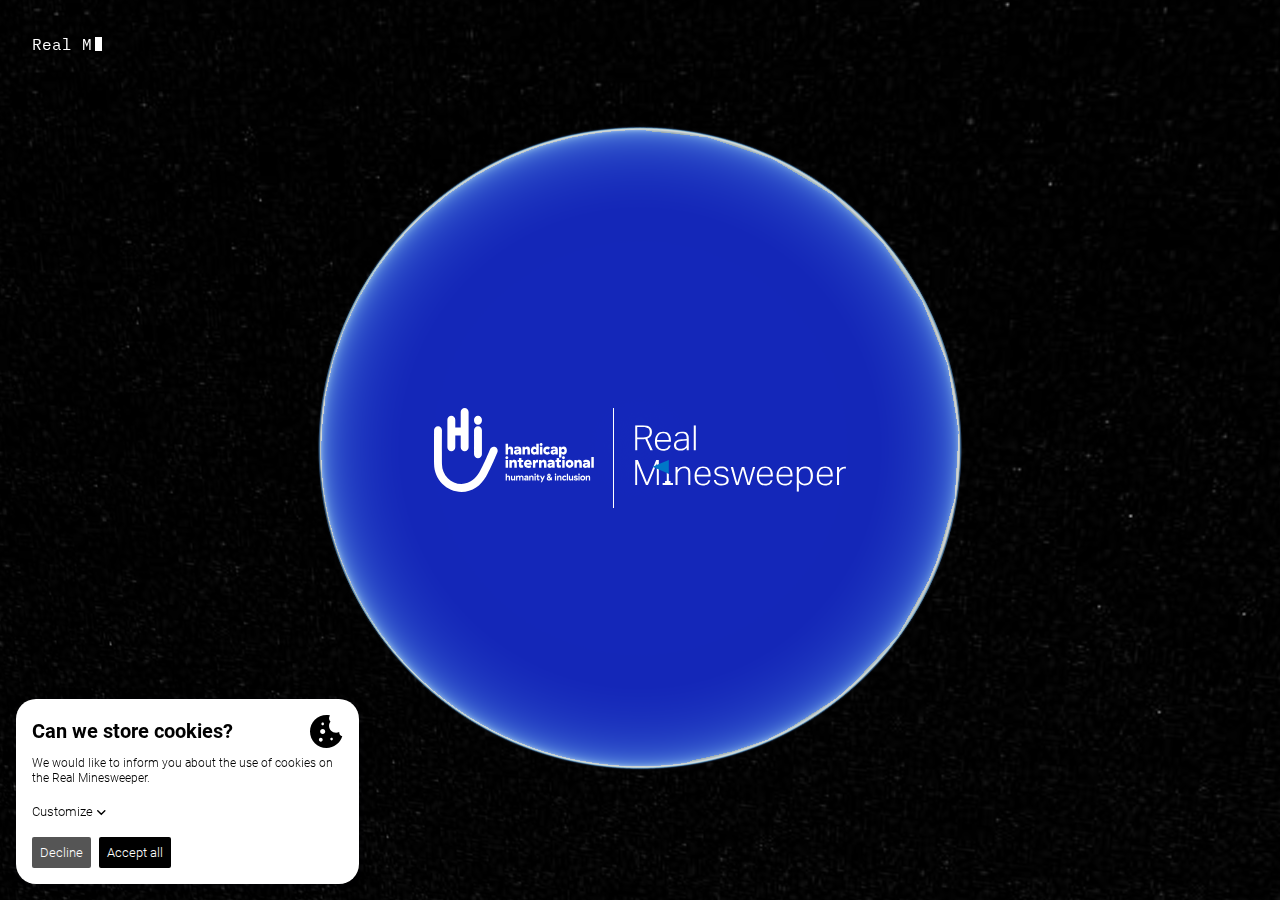
==== commit 91caeb09: "chore: release" ====
--- a/index.html
+++ b/index.html
@@ -1 +1 @@
-<!DOCTYPE html><html><head><meta charSet="utf-8"/><meta name="viewport" content="width=device-width, initial-scale=1"/><link rel="stylesheet" href="/_next/static/css/4a3d56f7d43230b1.css" data-precedence="next"/><link rel="stylesheet" href="/_next/static/css/029f45199eb526b8.css" data-precedence="next"/><link rel="preload" href="/_next/static/chunks/webpack-804db20def512d54.js" as="script" fetchPriority="low"/><script src="/_next/static/chunks/fd9d1056-7b563f54c8f3ad29.js" async=""></script><script src="/_next/static/chunks/596-32b295285c1208eb.js" async=""></script><script src="/_next/static/chunks/main-app-16fd433ccea2cc54.js" async=""></script><title>Handicap international Minesweeper</title><meta name="description" content="The fight against landmines and cluster munitions around the world starts here. Play the famous Minesweeper game on real maps, with real casualty figures, and discover the scale of the problem. Support Handicap International and all victims worldwide. Play, share and donate."/><link rel="canonical" href="https://realminesweeper.be/"/><link rel="alternate" hrefLang="en" href="https://realminesweeper.be/"/><link rel="alternate" hrefLang="nl" href="https://wordmijnenveger.be/"/><link rel="alternate" hrefLang="fr" href="https://devenezdemineur.be/"/><meta property="og:title" content="Handicap international Minesweeper"/><meta property="og:description" content="The fight against landmines and cluster munitions around the world starts here. Play the famous Minesweeper game on real maps, with real casualty figures, and discover the scale of the problem. Support Handicap International and all victims worldwide. Play, share and donate."/><meta property="og:image" content="https://realminesweeper.be/real-minesweeper.webp"/><meta name="twitter:card" content="summary_large_image"/><meta name="twitter:title" content="Handicap international Minesweeper"/><meta name="twitter:description" content="The fight against landmines and cluster munitions around the world starts here. Play the famous Minesweeper game on real maps, with real casualty figures, and discover the scale of the problem. Support Handicap International and all victims worldwide. Play, share and donate."/><meta name="twitter:image" content="https://realminesweeper.be/real-minesweeper.webp"/><script src="/_next/static/chunks/polyfills-78c92fac7aa8fdd8.js" noModule=""></script></head><body><div class="Draggable_scrollContainer__9P1_Z indiana-scroll-container indiana-scroll-container--hide-scrollbars"><div class="Draggable_container__0OYOF Draggable_novice__oTq4f Draggable_notLoaded__anNEG Draggable_hasPadding__h4sWN"><!--$!--><template data-dgst="NEXT_DYNAMIC_NO_SSR_CODE"></template><span class="Map_loading__SK1oq"></span><!--/$--><div class="Animation_animation__BCMMv Animation_novice__SkkYJ Animation_isHidden___Rpbz" role="presentation"></div></div></div><div class="IntroCard_container__U43ir"><div class="IntroCard_typewriter__7uxME"><div class="Typewriter" data-testid="typewriter-wrapper"></div></div><div class="Logos_logos__HobfW Logos_isVisible__YguWS"><div class="Logos_logoWithSeparator__9bz3P"><a class="Button_button__x6lHc Button_unstyled__BMgWm LinkButton_linkButton__hxIH4 HandicapInternationalLogo_logo__qYX86" href="https://www.handicapinternational.be" target="_blank"><img alt="Handicap International" loading="lazy" width="160" height="87" decoding="async" data-nimg="1" class="HandicapInternationalLogo_logoLarge__GSJl_" style="color:transparent" src="/images/handicap-international-logo.svg"/><img alt="Handicap International" loading="lazy" width="51" height="68" decoding="async" data-nimg="1" class="HandicapInternationalLogo_logoSmall__7RaVW" style="color:transparent" src="/images/handicap-international-logo-small.svg"/></a></div><a class="Button_button__x6lHc Button_unstyled__BMgWm LinkButton_linkButton__hxIH4 MinesweeperLogo_logo__Ihhhv" href="/"><img alt="Minesweeper" loading="lazy" width="212" height="67" decoding="async" data-nimg="1" style="color:transparent" src="/images/real-minesweeper-logo.svg"/></a></div></div><noscript><iframe src="https://www.googletagmanager.com/ns.html?id=GTM-NGBJGW3J" height="0" width="0" class="invisible"></iframe></noscript><script src="/_next/static/chunks/webpack-804db20def512d54.js" async=""></script><script>(self.__next_f=self.__next_f||[]).push([0])</script><script>self.__next_f.push([1,"1:HL[\"/_next/static/css/4a3d56f7d43230b1.css\",{\"as\":\"style\"}]\n0:\"$L2\"\n"])</script><script>self.__next_f.push([1,"3:HL[\"/_next/static/css/029f45199eb526b8.css\",{\"as\":\"style\"}]\n"])</script><script>self.__next_f.push([1,"4:I{\"id\":7948,\"chunks\":[\"272:static/chunks/webpack-804db20def512d54.js\",\"971:static/chunks/fd9d1056-7b563f54c8f3ad29.js\",\"596:static/chunks/596-32b295285c1208eb.js\"],\"name\":\"default\",\"async\":false}\n6:I{\"id\":6628,\"chunks\":[\"272:static/chunks/webpack-804db20def512d54.js\",\"971:static/chunks/fd9d1056-7b563f54c8f3ad29.js\",\"596:static/chunks/596-32b295285c1208eb.js\"],\"name\":\"\",\"async\":false}\n7:I{\"id\":7767,\"chunks\":[\"272:static/chunks/webpack-804db20def512d54.js\",\"971:static/chunks/fd9d1056-7b563f54c8f3ad29.js\",\"5"])</script><script>self.__next_f.push([1,"96:static/chunks/596-32b295285c1208eb.js\"],\"name\":\"default\",\"async\":false}\n8:I{\"id\":7920,\"chunks\":[\"272:static/chunks/webpack-804db20def512d54.js\",\"971:static/chunks/fd9d1056-7b563f54c8f3ad29.js\",\"596:static/chunks/596-32b295285c1208eb.js\"],\"name\":\"default\",\"async\":false}\na:I{\"id\":9282,\"chunks\":[\"484:static/chunks/484-335cd01975f97a26.js\",\"786:static/chunks/786-755edc505bbaedfd.js\",\"176:static/chunks/176-4014308509dd92e9.js\",\"317:static/chunks/317-5b5a84b35a20e2ac.js\",\"931:static/chunks/app/page-b3d4cf5404a"])</script><script>self.__next_f.push([1,"06130.js\"],\"name\":\"I18nProvider\",\"async\":false}\nb:I{\"id\":7445,\"chunks\":[\"484:static/chunks/484-335cd01975f97a26.js\",\"185:static/chunks/app/layout-97b8217587e531e5.js\"],\"name\":\"\",\"async\":false}\nc:I{\"id\":5637,\"chunks\":[\"484:static/chunks/484-335cd01975f97a26.js\",\"786:static/chunks/786-755edc505bbaedfd.js\",\"176:static/chunks/176-4014308509dd92e9.js\",\"317:static/chunks/317-5b5a84b35a20e2ac.js\",\"931:static/chunks/app/page-b3d4cf5404a06130.js\"],\"name\":\"\",\"async\":false}\nd:I{\"id\":7445,\"chunks\":[\"484:static/chunks/4"])</script><script>self.__next_f.push([1,"84-335cd01975f97a26.js\",\"185:static/chunks/app/layout-97b8217587e531e5.js\"],\"name\":\"NoScript\",\"async\":false}\n"])</script><script>self.__next_f.push([1,"2:[[[\"$\",\"link\",\"0\",{\"rel\":\"stylesheet\",\"href\":\"/_next/static/css/4a3d56f7d43230b1.css\",\"precedence\":\"next\"}]],[\"$\",\"$L4\",null,{\"buildId\":\"I_o2YR5KQf4aITfLwrb2n\",\"assetPrefix\":\"\",\"initialCanonicalUrl\":\"/\",\"initialTree\":[\"\",{\"children\":[\"__PAGE__\",{}]},\"$undefined\",\"$undefined\",true],\"initialHead\":[false,\"$L5\"],\"globalErrorComponent\":\"$6\",\"children\":[null,[\"$\",\"html\",null,{\"lang\":\"$undefined\",\"children\":[\"$\",\"body\",null,{\"children\":[[\"$\",\"$L7\",null,{\"parallelRouterKey\":\"children\",\"segmentPath\":[\"children\"],\"loading\":\"$undefined\",\"loadingStyles\":\"$undefined\",\"hasLoading\":false,\"error\":\"$undefined\",\"errorStyles\":\"$undefined\",\"template\":[\"$\",\"$L8\",null,{}],\"templateStyles\":\"$undefined\",\"notFound\":[[\"$\",\"title\",null,{\"children\":\"404: This page could not be found.\"}],[\"$\",\"div\",null,{\"style\":{\"fontFamily\":\"system-ui,\\\"Segoe UI\\\",Roboto,Helvetica,Arial,sans-serif,\\\"Apple Color Emoji\\\",\\\"Segoe UI Emoji\\\"\",\"height\":\"100vh\",\"textAlign\":\"center\",\"display\":\"flex\",\"flexDirection\":\"column\",\"alignItems\":\"center\",\"justifyContent\":\"center\"},\"children\":[\"$\",\"div\",null,{\"children\":[[\"$\",\"style\",null,{\"dangerouslySetInnerHTML\":{\"__html\":\"body{color:#000;background:#fff;margin:0}.next-error-h1{border-right:1px solid rgba(0,0,0,.3)}@media (prefers-color-scheme:dark){body{color:#fff;background:#000}.next-error-h1{border-right:1px solid rgba(255,255,255,.3)}}\"}}],[\"$\",\"h1\",null,{\"className\":\"next-error-h1\",\"style\":{\"display\":\"inline-block\",\"margin\":\"0 20px 0 0\",\"padding\":\"0 23px 0 0\",\"fontSize\":24,\"fontWeight\":500,\"verticalAlign\":\"top\",\"lineHeight\":\"49px\"},\"children\":\"404\"}],[\"$\",\"div\",null,{\"style\":{\"display\":\"inline-block\"},\"children\":[\"$\",\"h2\",null,{\"style\":{\"fontSize\":14,\"fontWeight\":400,\"lineHeight\":\"49px\",\"margin\":0},\"children\":\"This page could not be found.\"}]}]]}]}]],\"notFoundStyles\":[],\"childProp\":{\"current\":[\"$L9\",[\"$\",\"$La\",null,{\"locale\":\"$undefined\",\"children\":[[\"$\",\"$Lb\",null,{}],[\"$\",\"$Lc\",null,{}]]}],null],\"segment\":\"__PAGE__\"},\"styles\":[[\"$\",\"link\",\"0\",{\"rel\":\"stylesheet\",\"href\":\"/_next/static/css/029f45199eb526b8.css\",\"precedence\":\"next\"}]]}],[\"$\",\"$Ld\",null,{}]]}]}],null]}]]\n"])</script><script>self.__next_f.push([1,"5:[[\"$\",\"meta\",\"0\",{\"charSet\":\"utf-8\"}],[\"$\",\"title\",\"1\",{\"children\":\"Handicap international Minesweeper\"}],[\"$\",\"meta\",\"2\",{\"name\":\"description\",\"content\":\"The fight against landmines and cluster munitions around the world starts here. Play the famous Minesweeper game on real maps, with real casualty figures, and discover the scale of the problem. Support Handicap International and all victims worldwide. Play, share and donate.\"}],[\"$\",\"meta\",\"3\",{\"name\":\"viewport\",\"content\":\"width=device-width, initial-scale=1\"}],[\"$\",\"link\",\"4\",{\"rel\":\"canonical\",\"href\":\"https://realminesweeper.be/\"}],[\"$\",\"link\",\"5\",{\"rel\":\"alternate\",\"hrefLang\":\"en\",\"href\":\"https://realminesweeper.be/\"}],[\"$\",\"link\",\"6\",{\"rel\":\"alternate\",\"hrefLang\":\"nl\",\"href\":\"https://wordmijnenveger.be/\"}],[\"$\",\"link\",\"7\",{\"rel\":\"alternate\",\"hrefLang\":\"fr\",\"href\":\"https://devenezdemineur.be/\"}],[\"$\",\"meta\",\"8\",{\"property\":\"og:title\",\"content\":\"Handicap international Minesweeper\"}],[\"$\",\"meta\",\"9\",{\"property\":\"og:description\",\"content\":\"The fight against landmines and cluster munitions around the world starts here. Play the famous Minesweeper game on real maps, with real casualty figures, and discover the scale of the problem. Support Handicap International and all victims worldwide. Play, share and donate.\"}],[\"$\",\"meta\",\"10\",{\"property\":\"og:image\",\"content\":\"https://realminesweeper.be/real-minesweeper.webp\"}],[\"$\",\"meta\",\"11\",{\"name\":\"twitter:card\",\"content\":\"summary_large_image\"}],[\"$\",\"meta\",\"12\",{\"name\":\"twitter:title\",\"content\":\"Handicap international Minesweeper\"}],[\"$\",\"meta\",\"13\",{\"name\":\"twitter:description\",\"content\":\"The fight against landmines and cluster munitions around the world starts here. Play the famous Minesweeper game on real maps, with real casualty figures, and discover the scale of the problem. Support Handicap International and all victims worldwide. Play, share and donate.\"}],[\"$\",\"meta\",\"14\",{\"name\":\"twitter:image\",\"content\":\"https://realminesweeper.be/real-minesweeper.webp\"}]]\n"])</script><script>self.__next_f.push([1,"9:null\n"])</script></body></html>+<!DOCTYPE html><html><head><meta charSet="utf-8"/><meta name="viewport" content="width=device-width, initial-scale=1"/><link rel="stylesheet" href="/_next/static/css/4a3d56f7d43230b1.css" data-precedence="next"/><link rel="stylesheet" href="/_next/static/css/029f45199eb526b8.css" data-precedence="next"/><link rel="preload" href="/_next/static/chunks/webpack-804db20def512d54.js" as="script" fetchPriority="low"/><script src="/_next/static/chunks/fd9d1056-7b563f54c8f3ad29.js" async=""></script><script src="/_next/static/chunks/596-32b295285c1208eb.js" async=""></script><script src="/_next/static/chunks/main-app-16fd433ccea2cc54.js" async=""></script><title>Handicap international Minesweeper</title><meta name="description" content="The fight against landmines and cluster munitions around the world starts here. Play the famous Minesweeper game on real maps, with real casualty figures, and discover the scale of the problem. Support Handicap International and all victims worldwide. Play, share and donate."/><link rel="canonical" href="https://realminesweeper.be/"/><link rel="alternate" hrefLang="en" href="https://realminesweeper.be/"/><link rel="alternate" hrefLang="nl" href="https://wordmijnenveger.be/"/><link rel="alternate" hrefLang="fr" href="https://devenezdemineur.be/"/><meta property="og:title" content="Handicap international Minesweeper"/><meta property="og:description" content="The fight against landmines and cluster munitions around the world starts here. Play the famous Minesweeper game on real maps, with real casualty figures, and discover the scale of the problem. Support Handicap International and all victims worldwide. Play, share and donate."/><meta property="og:image" content="https://realminesweeper.be/real-minesweeper.webp"/><meta name="twitter:card" content="summary_large_image"/><meta name="twitter:title" content="Handicap international Minesweeper"/><meta name="twitter:description" content="The fight against landmines and cluster munitions around the world starts here. Play the famous Minesweeper game on real maps, with real casualty figures, and discover the scale of the problem. Support Handicap International and all victims worldwide. Play, share and donate."/><meta name="twitter:image" content="https://realminesweeper.be/real-minesweeper.webp"/><script src="/_next/static/chunks/polyfills-78c92fac7aa8fdd8.js" noModule=""></script></head><body><div class="Draggable_scrollContainer__9P1_Z indiana-scroll-container indiana-scroll-container--hide-scrollbars"><div class="Draggable_container__0OYOF Draggable_novice__oTq4f Draggable_notLoaded__anNEG Draggable_hasPadding__h4sWN"><!--$!--><template data-dgst="NEXT_DYNAMIC_NO_SSR_CODE"></template><span class="Map_loading__SK1oq"></span><!--/$--><div class="Animation_animation__BCMMv Animation_novice__SkkYJ Animation_isHidden___Rpbz" role="presentation"></div></div></div><div class="IntroCard_container__U43ir"><div class="IntroCard_typewriter__7uxME"><div class="Typewriter" data-testid="typewriter-wrapper"></div></div><div class="Logos_logos__HobfW Logos_isVisible__YguWS"><div class="Logos_logoWithSeparator__9bz3P"><a class="Button_button__x6lHc Button_unstyled__BMgWm LinkButton_linkButton__hxIH4 HandicapInternationalLogo_logo__qYX86" href="https://www.handicapinternational.be" target="_blank"><img alt="Handicap International" loading="lazy" width="160" height="87" decoding="async" data-nimg="1" class="HandicapInternationalLogo_logoLarge__GSJl_" style="color:transparent" src="/images/handicap-international-logo.svg"/><img alt="Handicap International" loading="lazy" width="51" height="68" decoding="async" data-nimg="1" class="HandicapInternationalLogo_logoSmall__7RaVW" style="color:transparent" src="/images/handicap-international-logo-small.svg"/></a></div><a class="Button_button__x6lHc Button_unstyled__BMgWm LinkButton_linkButton__hxIH4 MinesweeperLogo_logo__Ihhhv" href="/"><img alt="Minesweeper" loading="lazy" width="212" height="67" decoding="async" data-nimg="1" style="color:transparent" src="/images/real-minesweeper-logo.svg"/></a></div></div><noscript><iframe src="https://www.googletagmanager.com/ns.html?id=GTM-NGBJGW3J" height="0" width="0" class="invisible"></iframe></noscript><script src="/_next/static/chunks/webpack-804db20def512d54.js" async=""></script><script>(self.__next_f=self.__next_f||[]).push([0])</script><script>self.__next_f.push([1,"1:HL[\"/_next/static/css/4a3d56f7d43230b1.css\",{\"as\":\"style\"}]\n0:\"$L2\"\n"])</script><script>self.__next_f.push([1,"3:HL[\"/_next/static/css/029f45199eb526b8.css\",{\"as\":\"style\"}]\n"])</script><script>self.__next_f.push([1,"4:I{\"id\":7948,\"chunks\":[\"272:static/chunks/webpack-804db20def512d54.js\",\"971:static/chunks/fd9d1056-7b563f54c8f3ad29.js\",\"596:static/chunks/596-32b295285c1208eb.js\"],\"name\":\"default\",\"async\":false}\n6:I{\"id\":6628,\"chunks\":[\"272:static/chunks/webpack-804db20def512d54.js\",\"971:static/chunks/fd9d1056-7b563f54c8f3ad29.js\",\"596:static/chunks/596-32b295285c1208eb.js\"],\"name\":\"\",\"async\":false}\n7:I{\"id\":7767,\"chunks\":[\"272:static/chunks/webpack-804db20def512d54.js\",\"971:static/chunks/fd9d1056-7b563f54c8f3ad29.js\",\"5"])</script><script>self.__next_f.push([1,"96:static/chunks/596-32b295285c1208eb.js\"],\"name\":\"default\",\"async\":false}\n8:I{\"id\":7920,\"chunks\":[\"272:static/chunks/webpack-804db20def512d54.js\",\"971:static/chunks/fd9d1056-7b563f54c8f3ad29.js\",\"596:static/chunks/596-32b295285c1208eb.js\"],\"name\":\"default\",\"async\":false}\na:I{\"id\":9282,\"chunks\":[\"484:static/chunks/484-335cd01975f97a26.js\",\"786:static/chunks/786-755edc505bbaedfd.js\",\"176:static/chunks/176-4014308509dd92e9.js\",\"317:static/chunks/317-5b5a84b35a20e2ac.js\",\"931:static/chunks/app/page-b668ecc0ad7"])</script><script>self.__next_f.push([1,"a5102.js\"],\"name\":\"I18nProvider\",\"async\":false}\nb:I{\"id\":7445,\"chunks\":[\"484:static/chunks/484-335cd01975f97a26.js\",\"185:static/chunks/app/layout-97b8217587e531e5.js\"],\"name\":\"\",\"async\":false}\nc:I{\"id\":5637,\"chunks\":[\"484:static/chunks/484-335cd01975f97a26.js\",\"786:static/chunks/786-755edc505bbaedfd.js\",\"176:static/chunks/176-4014308509dd92e9.js\",\"317:static/chunks/317-5b5a84b35a20e2ac.js\",\"931:static/chunks/app/page-b668ecc0ad7a5102.js\"],\"name\":\"\",\"async\":false}\nd:I{\"id\":7445,\"chunks\":[\"484:static/chunks/4"])</script><script>self.__next_f.push([1,"84-335cd01975f97a26.js\",\"185:static/chunks/app/layout-97b8217587e531e5.js\"],\"name\":\"NoScript\",\"async\":false}\n"])</script><script>self.__next_f.push([1,"2:[[[\"$\",\"link\",\"0\",{\"rel\":\"stylesheet\",\"href\":\"/_next/static/css/4a3d56f7d43230b1.css\",\"precedence\":\"next\"}]],[\"$\",\"$L4\",null,{\"buildId\":\"t3TXEZ1jHfSEmZ5yYyQI7\",\"assetPrefix\":\"\",\"initialCanonicalUrl\":\"/\",\"initialTree\":[\"\",{\"children\":[\"__PAGE__\",{}]},\"$undefined\",\"$undefined\",true],\"initialHead\":[false,\"$L5\"],\"globalErrorComponent\":\"$6\",\"children\":[null,[\"$\",\"html\",null,{\"lang\":\"$undefined\",\"children\":[\"$\",\"body\",null,{\"children\":[[\"$\",\"$L7\",null,{\"parallelRouterKey\":\"children\",\"segmentPath\":[\"children\"],\"loading\":\"$undefined\",\"loadingStyles\":\"$undefined\",\"hasLoading\":false,\"error\":\"$undefined\",\"errorStyles\":\"$undefined\",\"template\":[\"$\",\"$L8\",null,{}],\"templateStyles\":\"$undefined\",\"notFound\":[[\"$\",\"title\",null,{\"children\":\"404: This page could not be found.\"}],[\"$\",\"div\",null,{\"style\":{\"fontFamily\":\"system-ui,\\\"Segoe UI\\\",Roboto,Helvetica,Arial,sans-serif,\\\"Apple Color Emoji\\\",\\\"Segoe UI Emoji\\\"\",\"height\":\"100vh\",\"textAlign\":\"center\",\"display\":\"flex\",\"flexDirection\":\"column\",\"alignItems\":\"center\",\"justifyContent\":\"center\"},\"children\":[\"$\",\"div\",null,{\"children\":[[\"$\",\"style\",null,{\"dangerouslySetInnerHTML\":{\"__html\":\"body{color:#000;background:#fff;margin:0}.next-error-h1{border-right:1px solid rgba(0,0,0,.3)}@media (prefers-color-scheme:dark){body{color:#fff;background:#000}.next-error-h1{border-right:1px solid rgba(255,255,255,.3)}}\"}}],[\"$\",\"h1\",null,{\"className\":\"next-error-h1\",\"style\":{\"display\":\"inline-block\",\"margin\":\"0 20px 0 0\",\"padding\":\"0 23px 0 0\",\"fontSize\":24,\"fontWeight\":500,\"verticalAlign\":\"top\",\"lineHeight\":\"49px\"},\"children\":\"404\"}],[\"$\",\"div\",null,{\"style\":{\"display\":\"inline-block\"},\"children\":[\"$\",\"h2\",null,{\"style\":{\"fontSize\":14,\"fontWeight\":400,\"lineHeight\":\"49px\",\"margin\":0},\"children\":\"This page could not be found.\"}]}]]}]}]],\"notFoundStyles\":[],\"childProp\":{\"current\":[\"$L9\",[\"$\",\"$La\",null,{\"locale\":\"$undefined\",\"children\":[[\"$\",\"$Lb\",null,{}],[\"$\",\"$Lc\",null,{}]]}],null],\"segment\":\"__PAGE__\"},\"styles\":[[\"$\",\"link\",\"0\",{\"rel\":\"stylesheet\",\"href\":\"/_next/static/css/029f45199eb526b8.css\",\"precedence\":\"next\"}]]}],[\"$\",\"$Ld\",null,{}]]}]}],null]}]]\n"])</script><script>self.__next_f.push([1,"5:[[\"$\",\"meta\",\"0\",{\"charSet\":\"utf-8\"}],[\"$\",\"title\",\"1\",{\"children\":\"Handicap international Minesweeper\"}],[\"$\",\"meta\",\"2\",{\"name\":\"description\",\"content\":\"The fight against landmines and cluster munitions around the world starts here. Play the famous Minesweeper game on real maps, with real casualty figures, and discover the scale of the problem. Support Handicap International and all victims worldwide. Play, share and donate.\"}],[\"$\",\"meta\",\"3\",{\"name\":\"viewport\",\"content\":\"width=device-width, initial-scale=1\"}],[\"$\",\"link\",\"4\",{\"rel\":\"canonical\",\"href\":\"https://realminesweeper.be/\"}],[\"$\",\"link\",\"5\",{\"rel\":\"alternate\",\"hrefLang\":\"en\",\"href\":\"https://realminesweeper.be/\"}],[\"$\",\"link\",\"6\",{\"rel\":\"alternate\",\"hrefLang\":\"nl\",\"href\":\"https://wordmijnenveger.be/\"}],[\"$\",\"link\",\"7\",{\"rel\":\"alternate\",\"hrefLang\":\"fr\",\"href\":\"https://devenezdemineur.be/\"}],[\"$\",\"meta\",\"8\",{\"property\":\"og:title\",\"content\":\"Handicap international Minesweeper\"}],[\"$\",\"meta\",\"9\",{\"property\":\"og:description\",\"content\":\"The fight against landmines and cluster munitions around the world starts here. Play the famous Minesweeper game on real maps, with real casualty figures, and discover the scale of the problem. Support Handicap International and all victims worldwide. Play, share and donate.\"}],[\"$\",\"meta\",\"10\",{\"property\":\"og:image\",\"content\":\"https://realminesweeper.be/real-minesweeper.webp\"}],[\"$\",\"meta\",\"11\",{\"name\":\"twitter:card\",\"content\":\"summary_large_image\"}],[\"$\",\"meta\",\"12\",{\"name\":\"twitter:title\",\"content\":\"Handicap international Minesweeper\"}],[\"$\",\"meta\",\"13\",{\"name\":\"twitter:description\",\"content\":\"The fight against landmines and cluster munitions around the world starts here. Play the famous Minesweeper game on real maps, with real casualty figures, and discover the scale of the problem. Support Handicap International and all victims worldwide. Play, share and donate.\"}],[\"$\",\"meta\",\"14\",{\"name\":\"twitter:image\",\"content\":\"https://realminesweeper.be/real-minesweeper.webp\"}]]\n"])</script><script>self.__next_f.push([1,"9:null\n"])</script></body></html>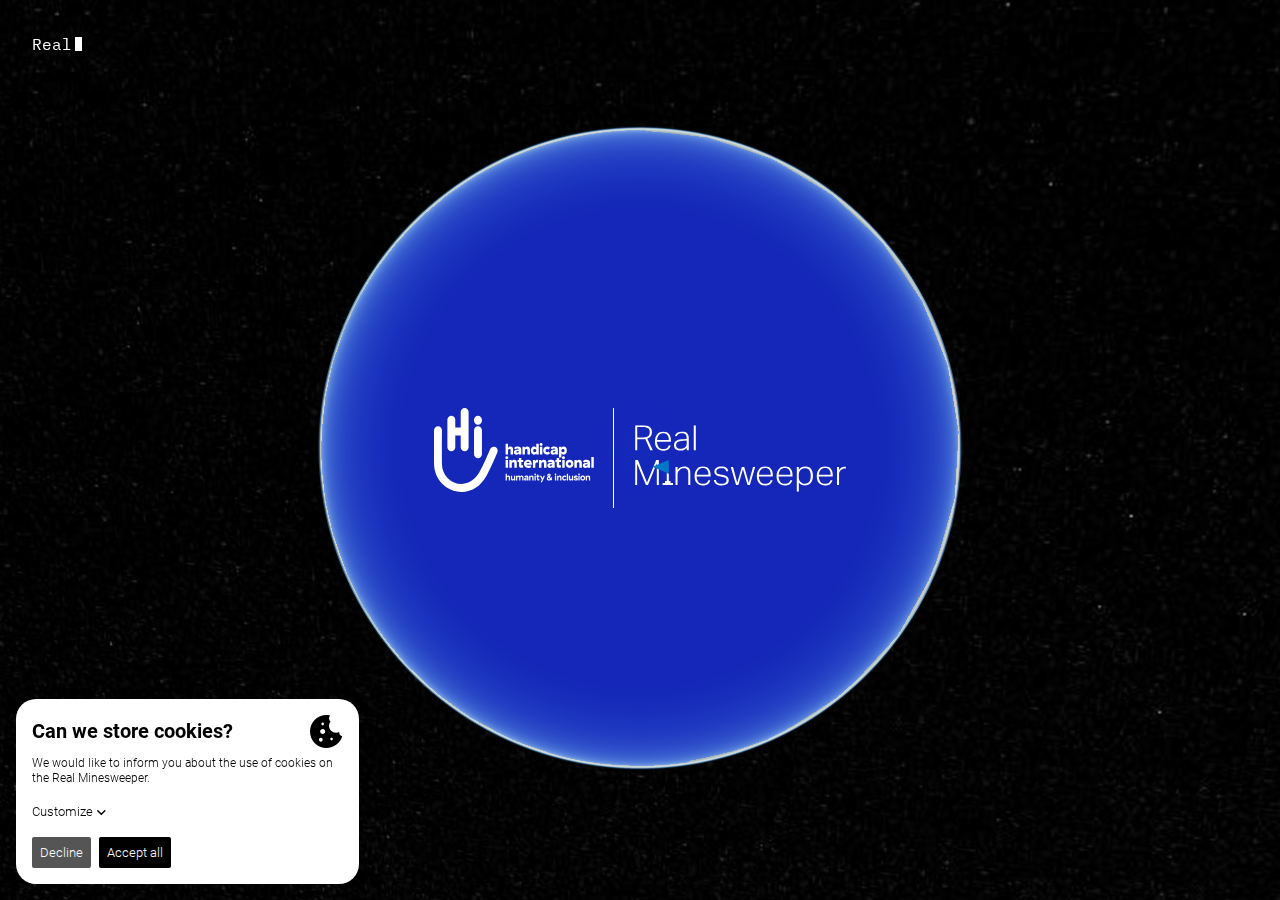
==== commit a858c6a4: "chore: release" ====
--- a/index.html
+++ b/index.html
@@ -1 +1 @@
-<!DOCTYPE html><html><head><meta charSet="utf-8"/><meta name="viewport" content="width=device-width, initial-scale=1"/><link rel="stylesheet" href="/_next/static/css/4a3d56f7d43230b1.css" data-precedence="next"/><link rel="stylesheet" href="/_next/static/css/029f45199eb526b8.css" data-precedence="next"/><link rel="preload" href="/_next/static/chunks/webpack-804db20def512d54.js" as="script" fetchPriority="low"/><script src="/_next/static/chunks/fd9d1056-7b563f54c8f3ad29.js" async=""></script><script src="/_next/static/chunks/596-32b295285c1208eb.js" async=""></script><script src="/_next/static/chunks/main-app-16fd433ccea2cc54.js" async=""></script><title>Handicap international Minesweeper</title><meta name="description" content="The fight against landmines and cluster munitions around the world starts here. Play the famous Minesweeper game on real maps, with real casualty figures, and discover the scale of the problem. Support Handicap International and all victims worldwide. Play, share and donate."/><link rel="canonical" href="https://realminesweeper.be/"/><link rel="alternate" hrefLang="en" href="https://realminesweeper.be/"/><link rel="alternate" hrefLang="nl" href="https://wordmijnenveger.be/"/><link rel="alternate" hrefLang="fr" href="https://devenezdemineur.be/"/><meta property="og:title" content="Handicap international Minesweeper"/><meta property="og:description" content="The fight against landmines and cluster munitions around the world starts here. Play the famous Minesweeper game on real maps, with real casualty figures, and discover the scale of the problem. Support Handicap International and all victims worldwide. Play, share and donate."/><meta property="og:image" content="https://realminesweeper.be/real-minesweeper.webp"/><meta name="twitter:card" content="summary_large_image"/><meta name="twitter:title" content="Handicap international Minesweeper"/><meta name="twitter:description" content="The fight against landmines and cluster munitions around the world starts here. Play the famous Minesweeper game on real maps, with real casualty figures, and discover the scale of the problem. Support Handicap International and all victims worldwide. Play, share and donate."/><meta name="twitter:image" content="https://realminesweeper.be/real-minesweeper.webp"/><script src="/_next/static/chunks/polyfills-78c92fac7aa8fdd8.js" noModule=""></script></head><body><div class="Draggable_scrollContainer__9P1_Z indiana-scroll-container indiana-scroll-container--hide-scrollbars"><div class="Draggable_container__0OYOF Draggable_novice__oTq4f Draggable_notLoaded__anNEG Draggable_hasPadding__h4sWN"><!--$!--><template data-dgst="NEXT_DYNAMIC_NO_SSR_CODE"></template><span class="Map_loading__SK1oq"></span><!--/$--><div class="Animation_animation__BCMMv Animation_novice__SkkYJ Animation_isHidden___Rpbz" role="presentation"></div></div></div><div class="IntroCard_container__U43ir"><div class="IntroCard_typewriter__7uxME"><div class="Typewriter" data-testid="typewriter-wrapper"></div></div><div class="Logos_logos__HobfW Logos_isVisible__YguWS"><div class="Logos_logoWithSeparator__9bz3P"><a class="Button_button__x6lHc Button_unstyled__BMgWm LinkButton_linkButton__hxIH4 HandicapInternationalLogo_logo__qYX86" href="https://www.handicapinternational.be" target="_blank"><img alt="Handicap International" loading="lazy" width="160" height="87" decoding="async" data-nimg="1" class="HandicapInternationalLogo_logoLarge__GSJl_" style="color:transparent" src="/images/handicap-international-logo.svg"/><img alt="Handicap International" loading="lazy" width="51" height="68" decoding="async" data-nimg="1" class="HandicapInternationalLogo_logoSmall__7RaVW" style="color:transparent" src="/images/handicap-international-logo-small.svg"/></a></div><a class="Button_button__x6lHc Button_unstyled__BMgWm LinkButton_linkButton__hxIH4 MinesweeperLogo_logo__Ihhhv" href="/"><img alt="Minesweeper" loading="lazy" width="212" height="67" decoding="async" data-nimg="1" style="color:transparent" src="/images/real-minesweeper-logo.svg"/></a></div></div><noscript><iframe src="https://www.googletagmanager.com/ns.html?id=GTM-NGBJGW3J" height="0" width="0" class="invisible"></iframe></noscript><script src="/_next/static/chunks/webpack-804db20def512d54.js" async=""></script><script>(self.__next_f=self.__next_f||[]).push([0])</script><script>self.__next_f.push([1,"1:HL[\"/_next/static/css/4a3d56f7d43230b1.css\",{\"as\":\"style\"}]\n0:\"$L2\"\n"])</script><script>self.__next_f.push([1,"3:HL[\"/_next/static/css/029f45199eb526b8.css\",{\"as\":\"style\"}]\n"])</script><script>self.__next_f.push([1,"4:I{\"id\":7948,\"chunks\":[\"272:static/chunks/webpack-804db20def512d54.js\",\"971:static/chunks/fd9d1056-7b563f54c8f3ad29.js\",\"596:static/chunks/596-32b295285c1208eb.js\"],\"name\":\"default\",\"async\":false}\n6:I{\"id\":6628,\"chunks\":[\"272:static/chunks/webpack-804db20def512d54.js\",\"971:static/chunks/fd9d1056-7b563f54c8f3ad29.js\",\"596:static/chunks/596-32b295285c1208eb.js\"],\"name\":\"\",\"async\":false}\n7:I{\"id\":7767,\"chunks\":[\"272:static/chunks/webpack-804db20def512d54.js\",\"971:static/chunks/fd9d1056-7b563f54c8f3ad29.js\",\"5"])</script><script>self.__next_f.push([1,"96:static/chunks/596-32b295285c1208eb.js\"],\"name\":\"default\",\"async\":false}\n8:I{\"id\":7920,\"chunks\":[\"272:static/chunks/webpack-804db20def512d54.js\",\"971:static/chunks/fd9d1056-7b563f54c8f3ad29.js\",\"596:static/chunks/596-32b295285c1208eb.js\"],\"name\":\"default\",\"async\":false}\na:I{\"id\":9282,\"chunks\":[\"484:static/chunks/484-335cd01975f97a26.js\",\"786:static/chunks/786-755edc505bbaedfd.js\",\"176:static/chunks/176-4014308509dd92e9.js\",\"317:static/chunks/317-5b5a84b35a20e2ac.js\",\"931:static/chunks/app/page-b668ecc0ad7"])</script><script>self.__next_f.push([1,"a5102.js\"],\"name\":\"I18nProvider\",\"async\":false}\nb:I{\"id\":7445,\"chunks\":[\"484:static/chunks/484-335cd01975f97a26.js\",\"185:static/chunks/app/layout-97b8217587e531e5.js\"],\"name\":\"\",\"async\":false}\nc:I{\"id\":5637,\"chunks\":[\"484:static/chunks/484-335cd01975f97a26.js\",\"786:static/chunks/786-755edc505bbaedfd.js\",\"176:static/chunks/176-4014308509dd92e9.js\",\"317:static/chunks/317-5b5a84b35a20e2ac.js\",\"931:static/chunks/app/page-b668ecc0ad7a5102.js\"],\"name\":\"\",\"async\":false}\nd:I{\"id\":7445,\"chunks\":[\"484:static/chunks/4"])</script><script>self.__next_f.push([1,"84-335cd01975f97a26.js\",\"185:static/chunks/app/layout-97b8217587e531e5.js\"],\"name\":\"NoScript\",\"async\":false}\n"])</script><script>self.__next_f.push([1,"2:[[[\"$\",\"link\",\"0\",{\"rel\":\"stylesheet\",\"href\":\"/_next/static/css/4a3d56f7d43230b1.css\",\"precedence\":\"next\"}]],[\"$\",\"$L4\",null,{\"buildId\":\"t3TXEZ1jHfSEmZ5yYyQI7\",\"assetPrefix\":\"\",\"initialCanonicalUrl\":\"/\",\"initialTree\":[\"\",{\"children\":[\"__PAGE__\",{}]},\"$undefined\",\"$undefined\",true],\"initialHead\":[false,\"$L5\"],\"globalErrorComponent\":\"$6\",\"children\":[null,[\"$\",\"html\",null,{\"lang\":\"$undefined\",\"children\":[\"$\",\"body\",null,{\"children\":[[\"$\",\"$L7\",null,{\"parallelRouterKey\":\"children\",\"segmentPath\":[\"children\"],\"loading\":\"$undefined\",\"loadingStyles\":\"$undefined\",\"hasLoading\":false,\"error\":\"$undefined\",\"errorStyles\":\"$undefined\",\"template\":[\"$\",\"$L8\",null,{}],\"templateStyles\":\"$undefined\",\"notFound\":[[\"$\",\"title\",null,{\"children\":\"404: This page could not be found.\"}],[\"$\",\"div\",null,{\"style\":{\"fontFamily\":\"system-ui,\\\"Segoe UI\\\",Roboto,Helvetica,Arial,sans-serif,\\\"Apple Color Emoji\\\",\\\"Segoe UI Emoji\\\"\",\"height\":\"100vh\",\"textAlign\":\"center\",\"display\":\"flex\",\"flexDirection\":\"column\",\"alignItems\":\"center\",\"justifyContent\":\"center\"},\"children\":[\"$\",\"div\",null,{\"children\":[[\"$\",\"style\",null,{\"dangerouslySetInnerHTML\":{\"__html\":\"body{color:#000;background:#fff;margin:0}.next-error-h1{border-right:1px solid rgba(0,0,0,.3)}@media (prefers-color-scheme:dark){body{color:#fff;background:#000}.next-error-h1{border-right:1px solid rgba(255,255,255,.3)}}\"}}],[\"$\",\"h1\",null,{\"className\":\"next-error-h1\",\"style\":{\"display\":\"inline-block\",\"margin\":\"0 20px 0 0\",\"padding\":\"0 23px 0 0\",\"fontSize\":24,\"fontWeight\":500,\"verticalAlign\":\"top\",\"lineHeight\":\"49px\"},\"children\":\"404\"}],[\"$\",\"div\",null,{\"style\":{\"display\":\"inline-block\"},\"children\":[\"$\",\"h2\",null,{\"style\":{\"fontSize\":14,\"fontWeight\":400,\"lineHeight\":\"49px\",\"margin\":0},\"children\":\"This page could not be found.\"}]}]]}]}]],\"notFoundStyles\":[],\"childProp\":{\"current\":[\"$L9\",[\"$\",\"$La\",null,{\"locale\":\"$undefined\",\"children\":[[\"$\",\"$Lb\",null,{}],[\"$\",\"$Lc\",null,{}]]}],null],\"segment\":\"__PAGE__\"},\"styles\":[[\"$\",\"link\",\"0\",{\"rel\":\"stylesheet\",\"href\":\"/_next/static/css/029f45199eb526b8.css\",\"precedence\":\"next\"}]]}],[\"$\",\"$Ld\",null,{}]]}]}],null]}]]\n"])</script><script>self.__next_f.push([1,"5:[[\"$\",\"meta\",\"0\",{\"charSet\":\"utf-8\"}],[\"$\",\"title\",\"1\",{\"children\":\"Handicap international Minesweeper\"}],[\"$\",\"meta\",\"2\",{\"name\":\"description\",\"content\":\"The fight against landmines and cluster munitions around the world starts here. Play the famous Minesweeper game on real maps, with real casualty figures, and discover the scale of the problem. Support Handicap International and all victims worldwide. Play, share and donate.\"}],[\"$\",\"meta\",\"3\",{\"name\":\"viewport\",\"content\":\"width=device-width, initial-scale=1\"}],[\"$\",\"link\",\"4\",{\"rel\":\"canonical\",\"href\":\"https://realminesweeper.be/\"}],[\"$\",\"link\",\"5\",{\"rel\":\"alternate\",\"hrefLang\":\"en\",\"href\":\"https://realminesweeper.be/\"}],[\"$\",\"link\",\"6\",{\"rel\":\"alternate\",\"hrefLang\":\"nl\",\"href\":\"https://wordmijnenveger.be/\"}],[\"$\",\"link\",\"7\",{\"rel\":\"alternate\",\"hrefLang\":\"fr\",\"href\":\"https://devenezdemineur.be/\"}],[\"$\",\"meta\",\"8\",{\"property\":\"og:title\",\"content\":\"Handicap international Minesweeper\"}],[\"$\",\"meta\",\"9\",{\"property\":\"og:description\",\"content\":\"The fight against landmines and cluster munitions around the world starts here. Play the famous Minesweeper game on real maps, with real casualty figures, and discover the scale of the problem. Support Handicap International and all victims worldwide. Play, share and donate.\"}],[\"$\",\"meta\",\"10\",{\"property\":\"og:image\",\"content\":\"https://realminesweeper.be/real-minesweeper.webp\"}],[\"$\",\"meta\",\"11\",{\"name\":\"twitter:card\",\"content\":\"summary_large_image\"}],[\"$\",\"meta\",\"12\",{\"name\":\"twitter:title\",\"content\":\"Handicap international Minesweeper\"}],[\"$\",\"meta\",\"13\",{\"name\":\"twitter:description\",\"content\":\"The fight against landmines and cluster munitions around the world starts here. Play the famous Minesweeper game on real maps, with real casualty figures, and discover the scale of the problem. Support Handicap International and all victims worldwide. Play, share and donate.\"}],[\"$\",\"meta\",\"14\",{\"name\":\"twitter:image\",\"content\":\"https://realminesweeper.be/real-minesweeper.webp\"}]]\n"])</script><script>self.__next_f.push([1,"9:null\n"])</script></body></html>+<!DOCTYPE html><html><head><meta charSet="utf-8"/><meta name="viewport" content="width=device-width, initial-scale=1"/><link rel="stylesheet" href="/_next/static/css/4a3d56f7d43230b1.css" data-precedence="next"/><link rel="stylesheet" href="/_next/static/css/029f45199eb526b8.css" data-precedence="next"/><link rel="preload" href="/_next/static/chunks/webpack-804db20def512d54.js" as="script" fetchPriority="low"/><script src="/_next/static/chunks/fd9d1056-7b563f54c8f3ad29.js" async=""></script><script src="/_next/static/chunks/596-32b295285c1208eb.js" async=""></script><script src="/_next/static/chunks/main-app-16fd433ccea2cc54.js" async=""></script><title>Handicap international Minesweeper</title><meta name="description" content="The fight against landmines and cluster munitions around the world starts here. Play the famous Minesweeper game on real maps, with real casualty figures, and discover the scale of the problem. Support Handicap International and all victims worldwide. Play, share and donate."/><link rel="canonical" href="https://realminesweeper.be/"/><link rel="alternate" hrefLang="en" href="https://realminesweeper.be/"/><link rel="alternate" hrefLang="nl" href="https://wordmijnenveger.be/"/><link rel="alternate" hrefLang="fr" href="https://devenezdemineur.be/"/><meta property="og:title" content="Handicap international Minesweeper"/><meta property="og:description" content="The fight against landmines and cluster munitions around the world starts here. Play the famous Minesweeper game on real maps, with real casualty figures, and discover the scale of the problem. Support Handicap International and all victims worldwide. Play, share and donate."/><meta property="og:image" content="https://realminesweeper.be/real-minesweeper.webp"/><meta name="twitter:card" content="summary_large_image"/><meta name="twitter:title" content="Handicap international Minesweeper"/><meta name="twitter:description" content="The fight against landmines and cluster munitions around the world starts here. Play the famous Minesweeper game on real maps, with real casualty figures, and discover the scale of the problem. Support Handicap International and all victims worldwide. Play, share and donate."/><meta name="twitter:image" content="https://realminesweeper.be/real-minesweeper.webp"/><script src="/_next/static/chunks/polyfills-78c92fac7aa8fdd8.js" noModule=""></script></head><body><div class="Draggable_scrollContainer__9P1_Z indiana-scroll-container indiana-scroll-container--hide-scrollbars"><div class="Draggable_container__0OYOF Draggable_novice__oTq4f Draggable_notLoaded__anNEG Draggable_hasPadding__h4sWN"><!--$!--><template data-dgst="NEXT_DYNAMIC_NO_SSR_CODE"></template><span class="Map_loading__SK1oq"></span><!--/$--><div class="Animation_animation__BCMMv Animation_novice__SkkYJ Animation_isHidden___Rpbz" role="presentation"></div></div></div><div class="IntroCard_container__U43ir"><div class="IntroCard_typewriter__7uxME"><div class="Typewriter" data-testid="typewriter-wrapper"></div></div><div class="Logos_logos__HobfW Logos_isVisible__YguWS"><div class="Logos_logoWithSeparator__9bz3P"><a class="Button_button__x6lHc Button_unstyled__BMgWm LinkButton_linkButton__hxIH4 HandicapInternationalLogo_logo__qYX86" href="https://www.handicapinternational.be" target="_blank"><img alt="Handicap International" loading="lazy" width="160" height="87" decoding="async" data-nimg="1" class="HandicapInternationalLogo_logoLarge__GSJl_" style="color:transparent" src="/images/handicap-international-logo.svg"/><img alt="Handicap International" loading="lazy" width="51" height="68" decoding="async" data-nimg="1" class="HandicapInternationalLogo_logoSmall__7RaVW" style="color:transparent" src="/images/handicap-international-logo-small.svg"/></a></div><a class="Button_button__x6lHc Button_unstyled__BMgWm LinkButton_linkButton__hxIH4 MinesweeperLogo_logo__Ihhhv" href="/"><img alt="Minesweeper" loading="lazy" width="212" height="67" decoding="async" data-nimg="1" style="color:transparent" src="/images/real-minesweeper-logo.svg"/></a></div></div><noscript><iframe src="https://www.googletagmanager.com/ns.html?id=GTM-NGBJGW3J" height="0" width="0" class="invisible"></iframe></noscript><script src="/_next/static/chunks/webpack-804db20def512d54.js" async=""></script><script>(self.__next_f=self.__next_f||[]).push([0])</script><script>self.__next_f.push([1,"1:HL[\"/_next/static/css/4a3d56f7d43230b1.css\",{\"as\":\"style\"}]\n0:\"$L2\"\n"])</script><script>self.__next_f.push([1,"3:HL[\"/_next/static/css/029f45199eb526b8.css\",{\"as\":\"style\"}]\n"])</script><script>self.__next_f.push([1,"4:I{\"id\":7948,\"chunks\":[\"272:static/chunks/webpack-804db20def512d54.js\",\"971:static/chunks/fd9d1056-7b563f54c8f3ad29.js\",\"596:static/chunks/596-32b295285c1208eb.js\"],\"name\":\"default\",\"async\":false}\n6:I{\"id\":6628,\"chunks\":[\"272:static/chunks/webpack-804db20def512d54.js\",\"971:static/chunks/fd9d1056-7b563f54c8f3ad29.js\",\"596:static/chunks/596-32b295285c1208eb.js\"],\"name\":\"\",\"async\":false}\n7:I{\"id\":7767,\"chunks\":[\"272:static/chunks/webpack-804db20def512d54.js\",\"971:static/chunks/fd9d1056-7b563f54c8f3ad29.js\",\"5"])</script><script>self.__next_f.push([1,"96:static/chunks/596-32b295285c1208eb.js\"],\"name\":\"default\",\"async\":false}\n8:I{\"id\":7920,\"chunks\":[\"272:static/chunks/webpack-804db20def512d54.js\",\"971:static/chunks/fd9d1056-7b563f54c8f3ad29.js\",\"596:static/chunks/596-32b295285c1208eb.js\"],\"name\":\"default\",\"async\":false}\na:I{\"id\":9282,\"chunks\":[\"484:static/chunks/484-335cd01975f97a26.js\",\"786:static/chunks/786-755edc505bbaedfd.js\",\"176:static/chunks/176-4014308509dd92e9.js\",\"317:static/chunks/317-5b5a84b35a20e2ac.js\",\"931:static/chunks/app/page-c1817de9788"])</script><script>self.__next_f.push([1,"fe7d6.js\"],\"name\":\"I18nProvider\",\"async\":false}\nb:I{\"id\":7445,\"chunks\":[\"484:static/chunks/484-335cd01975f97a26.js\",\"185:static/chunks/app/layout-97b8217587e531e5.js\"],\"name\":\"\",\"async\":false}\nc:I{\"id\":5637,\"chunks\":[\"484:static/chunks/484-335cd01975f97a26.js\",\"786:static/chunks/786-755edc505bbaedfd.js\",\"176:static/chunks/176-4014308509dd92e9.js\",\"317:static/chunks/317-5b5a84b35a20e2ac.js\",\"931:static/chunks/app/page-c1817de9788fe7d6.js\"],\"name\":\"\",\"async\":false}\nd:I{\"id\":7445,\"chunks\":[\"484:static/chunks/4"])</script><script>self.__next_f.push([1,"84-335cd01975f97a26.js\",\"185:static/chunks/app/layout-97b8217587e531e5.js\"],\"name\":\"NoScript\",\"async\":false}\n"])</script><script>self.__next_f.push([1,"2:[[[\"$\",\"link\",\"0\",{\"rel\":\"stylesheet\",\"href\":\"/_next/static/css/4a3d56f7d43230b1.css\",\"precedence\":\"next\"}]],[\"$\",\"$L4\",null,{\"buildId\":\"oxnWmrM_nrmZKhN8LrUp1\",\"assetPrefix\":\"\",\"initialCanonicalUrl\":\"/\",\"initialTree\":[\"\",{\"children\":[\"__PAGE__\",{}]},\"$undefined\",\"$undefined\",true],\"initialHead\":[false,\"$L5\"],\"globalErrorComponent\":\"$6\",\"children\":[null,[\"$\",\"html\",null,{\"lang\":\"$undefined\",\"children\":[\"$\",\"body\",null,{\"children\":[[\"$\",\"$L7\",null,{\"parallelRouterKey\":\"children\",\"segmentPath\":[\"children\"],\"loading\":\"$undefined\",\"loadingStyles\":\"$undefined\",\"hasLoading\":false,\"error\":\"$undefined\",\"errorStyles\":\"$undefined\",\"template\":[\"$\",\"$L8\",null,{}],\"templateStyles\":\"$undefined\",\"notFound\":[[\"$\",\"title\",null,{\"children\":\"404: This page could not be found.\"}],[\"$\",\"div\",null,{\"style\":{\"fontFamily\":\"system-ui,\\\"Segoe UI\\\",Roboto,Helvetica,Arial,sans-serif,\\\"Apple Color Emoji\\\",\\\"Segoe UI Emoji\\\"\",\"height\":\"100vh\",\"textAlign\":\"center\",\"display\":\"flex\",\"flexDirection\":\"column\",\"alignItems\":\"center\",\"justifyContent\":\"center\"},\"children\":[\"$\",\"div\",null,{\"children\":[[\"$\",\"style\",null,{\"dangerouslySetInnerHTML\":{\"__html\":\"body{color:#000;background:#fff;margin:0}.next-error-h1{border-right:1px solid rgba(0,0,0,.3)}@media (prefers-color-scheme:dark){body{color:#fff;background:#000}.next-error-h1{border-right:1px solid rgba(255,255,255,.3)}}\"}}],[\"$\",\"h1\",null,{\"className\":\"next-error-h1\",\"style\":{\"display\":\"inline-block\",\"margin\":\"0 20px 0 0\",\"padding\":\"0 23px 0 0\",\"fontSize\":24,\"fontWeight\":500,\"verticalAlign\":\"top\",\"lineHeight\":\"49px\"},\"children\":\"404\"}],[\"$\",\"div\",null,{\"style\":{\"display\":\"inline-block\"},\"children\":[\"$\",\"h2\",null,{\"style\":{\"fontSize\":14,\"fontWeight\":400,\"lineHeight\":\"49px\",\"margin\":0},\"children\":\"This page could not be found.\"}]}]]}]}]],\"notFoundStyles\":[],\"childProp\":{\"current\":[\"$L9\",[\"$\",\"$La\",null,{\"locale\":\"$undefined\",\"children\":[[\"$\",\"$Lb\",null,{}],[\"$\",\"$Lc\",null,{}]]}],null],\"segment\":\"__PAGE__\"},\"styles\":[[\"$\",\"link\",\"0\",{\"rel\":\"stylesheet\",\"href\":\"/_next/static/css/029f45199eb526b8.css\",\"precedence\":\"next\"}]]}],[\"$\",\"$Ld\",null,{}]]}]}],null]}]]\n"])</script><script>self.__next_f.push([1,"5:[[\"$\",\"meta\",\"0\",{\"charSet\":\"utf-8\"}],[\"$\",\"title\",\"1\",{\"children\":\"Handicap international Minesweeper\"}],[\"$\",\"meta\",\"2\",{\"name\":\"description\",\"content\":\"The fight against landmines and cluster munitions around the world starts here. Play the famous Minesweeper game on real maps, with real casualty figures, and discover the scale of the problem. Support Handicap International and all victims worldwide. Play, share and donate.\"}],[\"$\",\"meta\",\"3\",{\"name\":\"viewport\",\"content\":\"width=device-width, initial-scale=1\"}],[\"$\",\"link\",\"4\",{\"rel\":\"canonical\",\"href\":\"https://realminesweeper.be/\"}],[\"$\",\"link\",\"5\",{\"rel\":\"alternate\",\"hrefLang\":\"en\",\"href\":\"https://realminesweeper.be/\"}],[\"$\",\"link\",\"6\",{\"rel\":\"alternate\",\"hrefLang\":\"nl\",\"href\":\"https://wordmijnenveger.be/\"}],[\"$\",\"link\",\"7\",{\"rel\":\"alternate\",\"hrefLang\":\"fr\",\"href\":\"https://devenezdemineur.be/\"}],[\"$\",\"meta\",\"8\",{\"property\":\"og:title\",\"content\":\"Handicap international Minesweeper\"}],[\"$\",\"meta\",\"9\",{\"property\":\"og:description\",\"content\":\"The fight against landmines and cluster munitions around the world starts here. Play the famous Minesweeper game on real maps, with real casualty figures, and discover the scale of the problem. Support Handicap International and all victims worldwide. Play, share and donate.\"}],[\"$\",\"meta\",\"10\",{\"property\":\"og:image\",\"content\":\"https://realminesweeper.be/real-minesweeper.webp\"}],[\"$\",\"meta\",\"11\",{\"name\":\"twitter:card\",\"content\":\"summary_large_image\"}],[\"$\",\"meta\",\"12\",{\"name\":\"twitter:title\",\"content\":\"Handicap international Minesweeper\"}],[\"$\",\"meta\",\"13\",{\"name\":\"twitter:description\",\"content\":\"The fight against landmines and cluster munitions around the world starts here. Play the famous Minesweeper game on real maps, with real casualty figures, and discover the scale of the problem. Support Handicap International and all victims worldwide. Play, share and donate.\"}],[\"$\",\"meta\",\"14\",{\"name\":\"twitter:image\",\"content\":\"https://realminesweeper.be/real-minesweeper.webp\"}]]\n"])</script><script>self.__next_f.push([1,"9:null\n"])</script></body></html>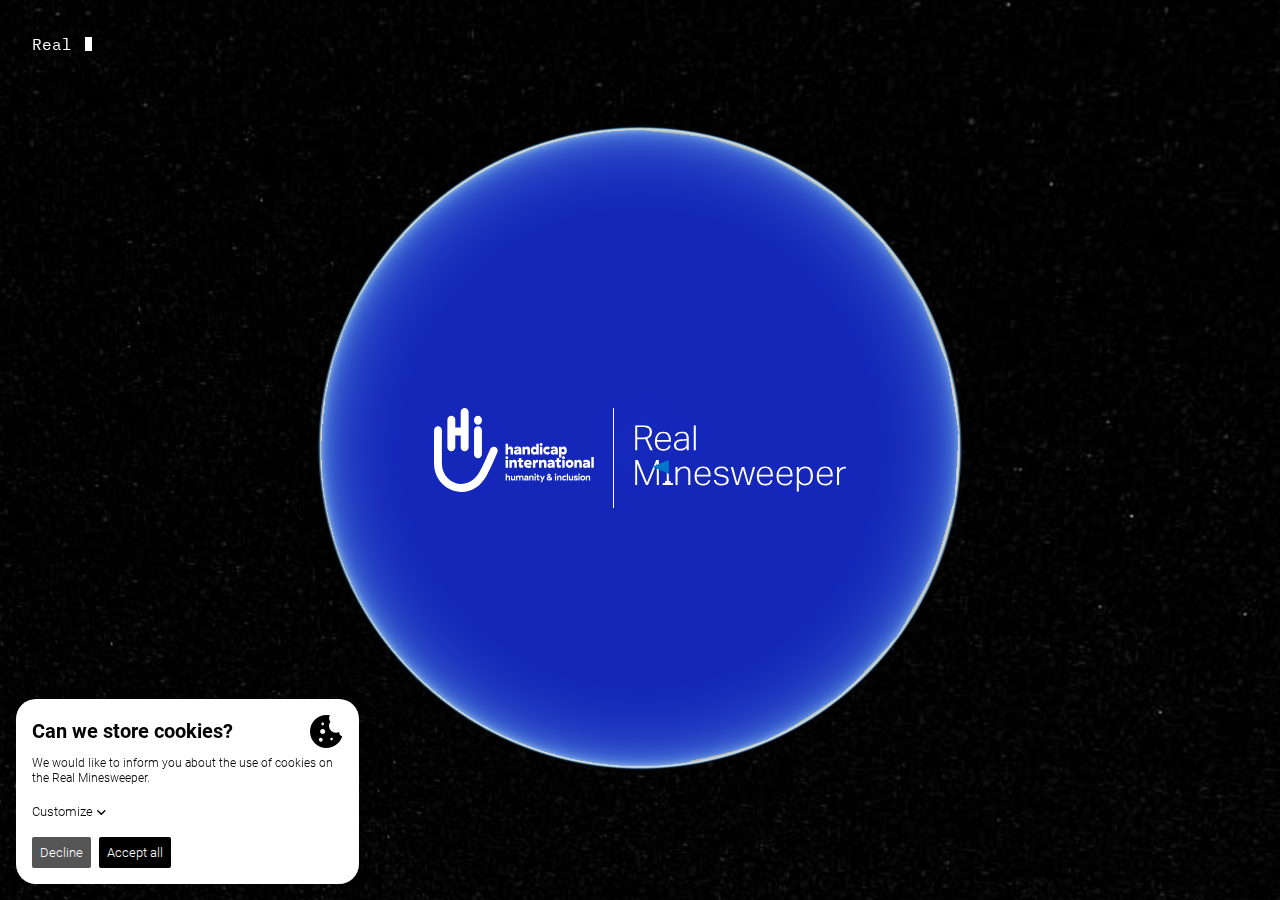
==== commit a74ed7d4: "chore: release" ====
--- a/index.html
+++ b/index.html
@@ -1 +1 @@
-<!DOCTYPE html><html><head><meta charSet="utf-8"/><meta name="viewport" content="width=device-width, initial-scale=1"/><link rel="stylesheet" href="/_next/static/css/4a3d56f7d43230b1.css" data-precedence="next"/><link rel="stylesheet" href="/_next/static/css/029f45199eb526b8.css" data-precedence="next"/><link rel="preload" href="/_next/static/chunks/webpack-804db20def512d54.js" as="script" fetchPriority="low"/><script src="/_next/static/chunks/fd9d1056-7b563f54c8f3ad29.js" async=""></script><script src="/_next/static/chunks/596-32b295285c1208eb.js" async=""></script><script src="/_next/static/chunks/main-app-16fd433ccea2cc54.js" async=""></script><title>Handicap international Minesweeper</title><meta name="description" content="The fight against landmines and cluster munitions around the world starts here. Play the famous Minesweeper game on real maps, with real casualty figures, and discover the scale of the problem. Support Handicap International and all victims worldwide. Play, share and donate."/><link rel="canonical" href="https://realminesweeper.be/"/><link rel="alternate" hrefLang="en" href="https://realminesweeper.be/"/><link rel="alternate" hrefLang="nl" href="https://wordmijnenveger.be/"/><link rel="alternate" hrefLang="fr" href="https://devenezdemineur.be/"/><meta property="og:title" content="Handicap international Minesweeper"/><meta property="og:description" content="The fight against landmines and cluster munitions around the world starts here. Play the famous Minesweeper game on real maps, with real casualty figures, and discover the scale of the problem. Support Handicap International and all victims worldwide. Play, share and donate."/><meta property="og:image" content="https://realminesweeper.be/real-minesweeper.webp"/><meta name="twitter:card" content="summary_large_image"/><meta name="twitter:title" content="Handicap international Minesweeper"/><meta name="twitter:description" content="The fight against landmines and cluster munitions around the world starts here. Play the famous Minesweeper game on real maps, with real casualty figures, and discover the scale of the problem. Support Handicap International and all victims worldwide. Play, share and donate."/><meta name="twitter:image" content="https://realminesweeper.be/real-minesweeper.webp"/><script src="/_next/static/chunks/polyfills-78c92fac7aa8fdd8.js" noModule=""></script></head><body><div class="Draggable_scrollContainer__9P1_Z indiana-scroll-container indiana-scroll-container--hide-scrollbars"><div class="Draggable_container__0OYOF Draggable_novice__oTq4f Draggable_notLoaded__anNEG Draggable_hasPadding__h4sWN"><!--$!--><template data-dgst="NEXT_DYNAMIC_NO_SSR_CODE"></template><span class="Map_loading__SK1oq"></span><!--/$--><div class="Animation_animation__BCMMv Animation_novice__SkkYJ Animation_isHidden___Rpbz" role="presentation"></div></div></div><div class="IntroCard_container__U43ir"><div class="IntroCard_typewriter__7uxME"><div class="Typewriter" data-testid="typewriter-wrapper"></div></div><div class="Logos_logos__HobfW Logos_isVisible__YguWS"><div class="Logos_logoWithSeparator__9bz3P"><a class="Button_button__x6lHc Button_unstyled__BMgWm LinkButton_linkButton__hxIH4 HandicapInternationalLogo_logo__qYX86" href="https://www.handicapinternational.be" target="_blank"><img alt="Handicap International" loading="lazy" width="160" height="87" decoding="async" data-nimg="1" class="HandicapInternationalLogo_logoLarge__GSJl_" style="color:transparent" src="/images/handicap-international-logo.svg"/><img alt="Handicap International" loading="lazy" width="51" height="68" decoding="async" data-nimg="1" class="HandicapInternationalLogo_logoSmall__7RaVW" style="color:transparent" src="/images/handicap-international-logo-small.svg"/></a></div><a class="Button_button__x6lHc Button_unstyled__BMgWm LinkButton_linkButton__hxIH4 MinesweeperLogo_logo__Ihhhv" href="/"><img alt="Minesweeper" loading="lazy" width="212" height="67" decoding="async" data-nimg="1" style="color:transparent" src="/images/real-minesweeper-logo.svg"/></a></div></div><noscript><iframe src="https://www.googletagmanager.com/ns.html?id=GTM-NGBJGW3J" height="0" width="0" class="invisible"></iframe></noscript><script src="/_next/static/chunks/webpack-804db20def512d54.js" async=""></script><script>(self.__next_f=self.__next_f||[]).push([0])</script><script>self.__next_f.push([1,"1:HL[\"/_next/static/css/4a3d56f7d43230b1.css\",{\"as\":\"style\"}]\n0:\"$L2\"\n"])</script><script>self.__next_f.push([1,"3:HL[\"/_next/static/css/029f45199eb526b8.css\",{\"as\":\"style\"}]\n"])</script><script>self.__next_f.push([1,"4:I{\"id\":7948,\"chunks\":[\"272:static/chunks/webpack-804db20def512d54.js\",\"971:static/chunks/fd9d1056-7b563f54c8f3ad29.js\",\"596:static/chunks/596-32b295285c1208eb.js\"],\"name\":\"default\",\"async\":false}\n6:I{\"id\":6628,\"chunks\":[\"272:static/chunks/webpack-804db20def512d54.js\",\"971:static/chunks/fd9d1056-7b563f54c8f3ad29.js\",\"596:static/chunks/596-32b295285c1208eb.js\"],\"name\":\"\",\"async\":false}\n7:I{\"id\":7767,\"chunks\":[\"272:static/chunks/webpack-804db20def512d54.js\",\"971:static/chunks/fd9d1056-7b563f54c8f3ad29.js\",\"5"])</script><script>self.__next_f.push([1,"96:static/chunks/596-32b295285c1208eb.js\"],\"name\":\"default\",\"async\":false}\n8:I{\"id\":7920,\"chunks\":[\"272:static/chunks/webpack-804db20def512d54.js\",\"971:static/chunks/fd9d1056-7b563f54c8f3ad29.js\",\"596:static/chunks/596-32b295285c1208eb.js\"],\"name\":\"default\",\"async\":false}\na:I{\"id\":9282,\"chunks\":[\"484:static/chunks/484-335cd01975f97a26.js\",\"786:static/chunks/786-755edc505bbaedfd.js\",\"176:static/chunks/176-4014308509dd92e9.js\",\"317:static/chunks/317-5b5a84b35a20e2ac.js\",\"931:static/chunks/app/page-c1817de9788"])</script><script>self.__next_f.push([1,"fe7d6.js\"],\"name\":\"I18nProvider\",\"async\":false}\nb:I{\"id\":7445,\"chunks\":[\"484:static/chunks/484-335cd01975f97a26.js\",\"185:static/chunks/app/layout-97b8217587e531e5.js\"],\"name\":\"\",\"async\":false}\nc:I{\"id\":5637,\"chunks\":[\"484:static/chunks/484-335cd01975f97a26.js\",\"786:static/chunks/786-755edc505bbaedfd.js\",\"176:static/chunks/176-4014308509dd92e9.js\",\"317:static/chunks/317-5b5a84b35a20e2ac.js\",\"931:static/chunks/app/page-c1817de9788fe7d6.js\"],\"name\":\"\",\"async\":false}\nd:I{\"id\":7445,\"chunks\":[\"484:static/chunks/4"])</script><script>self.__next_f.push([1,"84-335cd01975f97a26.js\",\"185:static/chunks/app/layout-97b8217587e531e5.js\"],\"name\":\"NoScript\",\"async\":false}\n"])</script><script>self.__next_f.push([1,"2:[[[\"$\",\"link\",\"0\",{\"rel\":\"stylesheet\",\"href\":\"/_next/static/css/4a3d56f7d43230b1.css\",\"precedence\":\"next\"}]],[\"$\",\"$L4\",null,{\"buildId\":\"oxnWmrM_nrmZKhN8LrUp1\",\"assetPrefix\":\"\",\"initialCanonicalUrl\":\"/\",\"initialTree\":[\"\",{\"children\":[\"__PAGE__\",{}]},\"$undefined\",\"$undefined\",true],\"initialHead\":[false,\"$L5\"],\"globalErrorComponent\":\"$6\",\"children\":[null,[\"$\",\"html\",null,{\"lang\":\"$undefined\",\"children\":[\"$\",\"body\",null,{\"children\":[[\"$\",\"$L7\",null,{\"parallelRouterKey\":\"children\",\"segmentPath\":[\"children\"],\"loading\":\"$undefined\",\"loadingStyles\":\"$undefined\",\"hasLoading\":false,\"error\":\"$undefined\",\"errorStyles\":\"$undefined\",\"template\":[\"$\",\"$L8\",null,{}],\"templateStyles\":\"$undefined\",\"notFound\":[[\"$\",\"title\",null,{\"children\":\"404: This page could not be found.\"}],[\"$\",\"div\",null,{\"style\":{\"fontFamily\":\"system-ui,\\\"Segoe UI\\\",Roboto,Helvetica,Arial,sans-serif,\\\"Apple Color Emoji\\\",\\\"Segoe UI Emoji\\\"\",\"height\":\"100vh\",\"textAlign\":\"center\",\"display\":\"flex\",\"flexDirection\":\"column\",\"alignItems\":\"center\",\"justifyContent\":\"center\"},\"children\":[\"$\",\"div\",null,{\"children\":[[\"$\",\"style\",null,{\"dangerouslySetInnerHTML\":{\"__html\":\"body{color:#000;background:#fff;margin:0}.next-error-h1{border-right:1px solid rgba(0,0,0,.3)}@media (prefers-color-scheme:dark){body{color:#fff;background:#000}.next-error-h1{border-right:1px solid rgba(255,255,255,.3)}}\"}}],[\"$\",\"h1\",null,{\"className\":\"next-error-h1\",\"style\":{\"display\":\"inline-block\",\"margin\":\"0 20px 0 0\",\"padding\":\"0 23px 0 0\",\"fontSize\":24,\"fontWeight\":500,\"verticalAlign\":\"top\",\"lineHeight\":\"49px\"},\"children\":\"404\"}],[\"$\",\"div\",null,{\"style\":{\"display\":\"inline-block\"},\"children\":[\"$\",\"h2\",null,{\"style\":{\"fontSize\":14,\"fontWeight\":400,\"lineHeight\":\"49px\",\"margin\":0},\"children\":\"This page could not be found.\"}]}]]}]}]],\"notFoundStyles\":[],\"childProp\":{\"current\":[\"$L9\",[\"$\",\"$La\",null,{\"locale\":\"$undefined\",\"children\":[[\"$\",\"$Lb\",null,{}],[\"$\",\"$Lc\",null,{}]]}],null],\"segment\":\"__PAGE__\"},\"styles\":[[\"$\",\"link\",\"0\",{\"rel\":\"stylesheet\",\"href\":\"/_next/static/css/029f45199eb526b8.css\",\"precedence\":\"next\"}]]}],[\"$\",\"$Ld\",null,{}]]}]}],null]}]]\n"])</script><script>self.__next_f.push([1,"5:[[\"$\",\"meta\",\"0\",{\"charSet\":\"utf-8\"}],[\"$\",\"title\",\"1\",{\"children\":\"Handicap international Minesweeper\"}],[\"$\",\"meta\",\"2\",{\"name\":\"description\",\"content\":\"The fight against landmines and cluster munitions around the world starts here. Play the famous Minesweeper game on real maps, with real casualty figures, and discover the scale of the problem. Support Handicap International and all victims worldwide. Play, share and donate.\"}],[\"$\",\"meta\",\"3\",{\"name\":\"viewport\",\"content\":\"width=device-width, initial-scale=1\"}],[\"$\",\"link\",\"4\",{\"rel\":\"canonical\",\"href\":\"https://realminesweeper.be/\"}],[\"$\",\"link\",\"5\",{\"rel\":\"alternate\",\"hrefLang\":\"en\",\"href\":\"https://realminesweeper.be/\"}],[\"$\",\"link\",\"6\",{\"rel\":\"alternate\",\"hrefLang\":\"nl\",\"href\":\"https://wordmijnenveger.be/\"}],[\"$\",\"link\",\"7\",{\"rel\":\"alternate\",\"hrefLang\":\"fr\",\"href\":\"https://devenezdemineur.be/\"}],[\"$\",\"meta\",\"8\",{\"property\":\"og:title\",\"content\":\"Handicap international Minesweeper\"}],[\"$\",\"meta\",\"9\",{\"property\":\"og:description\",\"content\":\"The fight against landmines and cluster munitions around the world starts here. Play the famous Minesweeper game on real maps, with real casualty figures, and discover the scale of the problem. Support Handicap International and all victims worldwide. Play, share and donate.\"}],[\"$\",\"meta\",\"10\",{\"property\":\"og:image\",\"content\":\"https://realminesweeper.be/real-minesweeper.webp\"}],[\"$\",\"meta\",\"11\",{\"name\":\"twitter:card\",\"content\":\"summary_large_image\"}],[\"$\",\"meta\",\"12\",{\"name\":\"twitter:title\",\"content\":\"Handicap international Minesweeper\"}],[\"$\",\"meta\",\"13\",{\"name\":\"twitter:description\",\"content\":\"The fight against landmines and cluster munitions around the world starts here. Play the famous Minesweeper game on real maps, with real casualty figures, and discover the scale of the problem. Support Handicap International and all victims worldwide. Play, share and donate.\"}],[\"$\",\"meta\",\"14\",{\"name\":\"twitter:image\",\"content\":\"https://realminesweeper.be/real-minesweeper.webp\"}]]\n"])</script><script>self.__next_f.push([1,"9:null\n"])</script></body></html>+<!DOCTYPE html><html><head><meta charSet="utf-8"/><meta name="viewport" content="width=device-width, initial-scale=1"/><link rel="stylesheet" href="/_next/static/css/baf078ef6bb0380e.css" data-precedence="next"/><link rel="stylesheet" href="/_next/static/css/029f45199eb526b8.css" data-precedence="next"/><link rel="preload" href="/_next/static/chunks/webpack-af0e1bf5f7069d05.js" as="script" fetchPriority="low"/><script src="/_next/static/chunks/fd9d1056-7b563f54c8f3ad29.js" async=""></script><script src="/_next/static/chunks/596-32b295285c1208eb.js" async=""></script><script src="/_next/static/chunks/main-app-16fd433ccea2cc54.js" async=""></script><title>Handicap international Minesweeper</title><meta name="description" content="The fight against landmines and cluster munitions around the world starts here. Play the famous Minesweeper game on real maps, with real casualty figures, and discover the scale of the problem. Support Handicap International and all victims worldwide. Play, share and donate."/><link rel="canonical" href="https://realminesweeper.be/"/><link rel="alternate" hrefLang="en" href="https://realminesweeper.be/"/><link rel="alternate" hrefLang="nl" href="https://wordmijnenveger.be/"/><link rel="alternate" hrefLang="fr" href="https://devenezdemineur.be/"/><meta property="og:title" content="Handicap international Minesweeper"/><meta property="og:description" content="The fight against landmines and cluster munitions around the world starts here. Play the famous Minesweeper game on real maps, with real casualty figures, and discover the scale of the problem. Support Handicap International and all victims worldwide. Play, share and donate."/><meta property="og:image" content="https://realminesweeper.be/real-minesweeper.webp"/><meta name="twitter:card" content="summary_large_image"/><meta name="twitter:title" content="Handicap international Minesweeper"/><meta name="twitter:description" content="The fight against landmines and cluster munitions around the world starts here. Play the famous Minesweeper game on real maps, with real casualty figures, and discover the scale of the problem. Support Handicap International and all victims worldwide. Play, share and donate."/><meta name="twitter:image" content="https://realminesweeper.be/real-minesweeper.webp"/><script src="/_next/static/chunks/polyfills-78c92fac7aa8fdd8.js" noModule=""></script></head><body><div class="Draggable_scrollContainer__9P1_Z indiana-scroll-container indiana-scroll-container--hide-scrollbars"><div class="Draggable_container__0OYOF Draggable_novice__oTq4f Draggable_notLoaded__anNEG Draggable_hasPadding__h4sWN"><!--$!--><template data-dgst="NEXT_DYNAMIC_NO_SSR_CODE"></template><span class="Map_loading__SK1oq"></span><!--/$--><div class="Animation_animation__BCMMv Animation_novice__SkkYJ Animation_isHidden___Rpbz" role="presentation"></div></div></div><div class="IntroCard_container__U43ir"><div class="IntroCard_typewriter__7uxME"><div class="Typewriter" data-testid="typewriter-wrapper"></div></div><div class="Logos_logos__HobfW Logos_isVisible__YguWS"><div class="Logos_logoWithSeparator__9bz3P"><a class="Button_button__x6lHc Button_unstyled__BMgWm LinkButton_linkButton__hxIH4 HandicapInternationalLogo_logo__qYX86" href="https://www.handicapinternational.be" target="_blank"><img alt="Handicap International" loading="lazy" width="160" height="87" decoding="async" data-nimg="1" class="HandicapInternationalLogo_logoLarge__GSJl_" style="color:transparent" src="/images/handicap-international-logo.svg"/><img alt="Handicap International" loading="lazy" width="51" height="68" decoding="async" data-nimg="1" class="HandicapInternationalLogo_logoSmall__7RaVW" style="color:transparent" src="/images/handicap-international-logo-small.svg"/></a></div><a class="Button_button__x6lHc Button_unstyled__BMgWm LinkButton_linkButton__hxIH4 MinesweeperLogo_logo__Ihhhv" href="/"><img alt="Minesweeper" loading="lazy" width="212" height="67" decoding="async" data-nimg="1" style="color:transparent" src="/images/real-minesweeper-logo.svg"/></a></div></div><noscript><iframe src="https://www.googletagmanager.com/ns.html?id=GTM-NGBJGW3J" height="0" width="0" class="invisible"></iframe></noscript><script src="/_next/static/chunks/webpack-af0e1bf5f7069d05.js" async=""></script><script>(self.__next_f=self.__next_f||[]).push([0])</script><script>self.__next_f.push([1,"1:HL[\"/_next/static/css/baf078ef6bb0380e.css\",{\"as\":\"style\"}]\n0:\"$L2\"\n"])</script><script>self.__next_f.push([1,"3:HL[\"/_next/static/css/029f45199eb526b8.css\",{\"as\":\"style\"}]\n"])</script><script>self.__next_f.push([1,"4:I{\"id\":7948,\"chunks\":[\"272:static/chunks/webpack-af0e1bf5f7069d05.js\",\"971:static/chunks/fd9d1056-7b563f54c8f3ad29.js\",\"596:static/chunks/596-32b295285c1208eb.js\"],\"name\":\"default\",\"async\":false}\n6:I{\"id\":6628,\"chunks\":[\"272:static/chunks/webpack-af0e1bf5f7069d05.js\",\"971:static/chunks/fd9d1056-7b563f54c8f3ad29.js\",\"596:static/chunks/596-32b295285c1208eb.js\"],\"name\":\"\",\"async\":false}\n7:I{\"id\":7767,\"chunks\":[\"272:static/chunks/webpack-af0e1bf5f7069d05.js\",\"971:static/chunks/fd9d1056-7b563f54c8f3ad29.js\",\"5"])</script><script>self.__next_f.push([1,"96:static/chunks/596-32b295285c1208eb.js\"],\"name\":\"default\",\"async\":false}\n8:I{\"id\":7920,\"chunks\":[\"272:static/chunks/webpack-af0e1bf5f7069d05.js\",\"971:static/chunks/fd9d1056-7b563f54c8f3ad29.js\",\"596:static/chunks/596-32b295285c1208eb.js\"],\"name\":\"default\",\"async\":false}\na:I{\"id\":9282,\"chunks\":[\"484:static/chunks/484-335cd01975f97a26.js\",\"786:static/chunks/786-755edc505bbaedfd.js\",\"176:static/chunks/176-4014308509dd92e9.js\",\"317:static/chunks/317-5b5a84b35a20e2ac.js\",\"931:static/chunks/app/page-c1817de9788"])</script><script>self.__next_f.push([1,"fe7d6.js\"],\"name\":\"I18nProvider\",\"async\":false}\nb:I{\"id\":7445,\"chunks\":[\"484:static/chunks/484-335cd01975f97a26.js\",\"185:static/chunks/app/layout-a2a35dea79f81690.js\"],\"name\":\"\",\"async\":false}\nc:I{\"id\":5637,\"chunks\":[\"484:static/chunks/484-335cd01975f97a26.js\",\"786:static/chunks/786-755edc505bbaedfd.js\",\"176:static/chunks/176-4014308509dd92e9.js\",\"317:static/chunks/317-5b5a84b35a20e2ac.js\",\"931:static/chunks/app/page-c1817de9788fe7d6.js\"],\"name\":\"\",\"async\":false}\nd:I{\"id\":7445,\"chunks\":[\"484:static/chunks/4"])</script><script>self.__next_f.push([1,"84-335cd01975f97a26.js\",\"185:static/chunks/app/layout-a2a35dea79f81690.js\"],\"name\":\"NoScript\",\"async\":false}\n"])</script><script>self.__next_f.push([1,"2:[[[\"$\",\"link\",\"0\",{\"rel\":\"stylesheet\",\"href\":\"/_next/static/css/baf078ef6bb0380e.css\",\"precedence\":\"next\"}]],[\"$\",\"$L4\",null,{\"buildId\":\"Q39UazFUCOxpDOclnBaY8\",\"assetPrefix\":\"\",\"initialCanonicalUrl\":\"/\",\"initialTree\":[\"\",{\"children\":[\"__PAGE__\",{}]},\"$undefined\",\"$undefined\",true],\"initialHead\":[false,\"$L5\"],\"globalErrorComponent\":\"$6\",\"children\":[null,[\"$\",\"html\",null,{\"lang\":\"$undefined\",\"children\":[\"$\",\"body\",null,{\"children\":[[\"$\",\"$L7\",null,{\"parallelRouterKey\":\"children\",\"segmentPath\":[\"children\"],\"loading\":\"$undefined\",\"loadingStyles\":\"$undefined\",\"hasLoading\":false,\"error\":\"$undefined\",\"errorStyles\":\"$undefined\",\"template\":[\"$\",\"$L8\",null,{}],\"templateStyles\":\"$undefined\",\"notFound\":[[\"$\",\"title\",null,{\"children\":\"404: This page could not be found.\"}],[\"$\",\"div\",null,{\"style\":{\"fontFamily\":\"system-ui,\\\"Segoe UI\\\",Roboto,Helvetica,Arial,sans-serif,\\\"Apple Color Emoji\\\",\\\"Segoe UI Emoji\\\"\",\"height\":\"100vh\",\"textAlign\":\"center\",\"display\":\"flex\",\"flexDirection\":\"column\",\"alignItems\":\"center\",\"justifyContent\":\"center\"},\"children\":[\"$\",\"div\",null,{\"children\":[[\"$\",\"style\",null,{\"dangerouslySetInnerHTML\":{\"__html\":\"body{color:#000;background:#fff;margin:0}.next-error-h1{border-right:1px solid rgba(0,0,0,.3)}@media (prefers-color-scheme:dark){body{color:#fff;background:#000}.next-error-h1{border-right:1px solid rgba(255,255,255,.3)}}\"}}],[\"$\",\"h1\",null,{\"className\":\"next-error-h1\",\"style\":{\"display\":\"inline-block\",\"margin\":\"0 20px 0 0\",\"padding\":\"0 23px 0 0\",\"fontSize\":24,\"fontWeight\":500,\"verticalAlign\":\"top\",\"lineHeight\":\"49px\"},\"children\":\"404\"}],[\"$\",\"div\",null,{\"style\":{\"display\":\"inline-block\"},\"children\":[\"$\",\"h2\",null,{\"style\":{\"fontSize\":14,\"fontWeight\":400,\"lineHeight\":\"49px\",\"margin\":0},\"children\":\"This page could not be found.\"}]}]]}]}]],\"notFoundStyles\":[],\"childProp\":{\"current\":[\"$L9\",[\"$\",\"$La\",null,{\"locale\":\"$undefined\",\"children\":[[\"$\",\"$Lb\",null,{}],[\"$\",\"$Lc\",null,{}]]}],null],\"segment\":\"__PAGE__\"},\"styles\":[[\"$\",\"link\",\"0\",{\"rel\":\"stylesheet\",\"href\":\"/_next/static/css/029f45199eb526b8.css\",\"precedence\":\"next\"}]]}],[\"$\",\"$Ld\",null,{}]]}]}],null]}]]\n"])</script><script>self.__next_f.push([1,"5:[[\"$\",\"meta\",\"0\",{\"charSet\":\"utf-8\"}],[\"$\",\"title\",\"1\",{\"children\":\"Handicap international Minesweeper\"}],[\"$\",\"meta\",\"2\",{\"name\":\"description\",\"content\":\"The fight against landmines and cluster munitions around the world starts here. Play the famous Minesweeper game on real maps, with real casualty figures, and discover the scale of the problem. Support Handicap International and all victims worldwide. Play, share and donate.\"}],[\"$\",\"meta\",\"3\",{\"name\":\"viewport\",\"content\":\"width=device-width, initial-scale=1\"}],[\"$\",\"link\",\"4\",{\"rel\":\"canonical\",\"href\":\"https://realminesweeper.be/\"}],[\"$\",\"link\",\"5\",{\"rel\":\"alternate\",\"hrefLang\":\"en\",\"href\":\"https://realminesweeper.be/\"}],[\"$\",\"link\",\"6\",{\"rel\":\"alternate\",\"hrefLang\":\"nl\",\"href\":\"https://wordmijnenveger.be/\"}],[\"$\",\"link\",\"7\",{\"rel\":\"alternate\",\"hrefLang\":\"fr\",\"href\":\"https://devenezdemineur.be/\"}],[\"$\",\"meta\",\"8\",{\"property\":\"og:title\",\"content\":\"Handicap international Minesweeper\"}],[\"$\",\"meta\",\"9\",{\"property\":\"og:description\",\"content\":\"The fight against landmines and cluster munitions around the world starts here. Play the famous Minesweeper game on real maps, with real casualty figures, and discover the scale of the problem. Support Handicap International and all victims worldwide. Play, share and donate.\"}],[\"$\",\"meta\",\"10\",{\"property\":\"og:image\",\"content\":\"https://realminesweeper.be/real-minesweeper.webp\"}],[\"$\",\"meta\",\"11\",{\"name\":\"twitter:card\",\"content\":\"summary_large_image\"}],[\"$\",\"meta\",\"12\",{\"name\":\"twitter:title\",\"content\":\"Handicap international Minesweeper\"}],[\"$\",\"meta\",\"13\",{\"name\":\"twitter:description\",\"content\":\"The fight against landmines and cluster munitions around the world starts here. Play the famous Minesweeper game on real maps, with real casualty figures, and discover the scale of the problem. Support Handicap International and all victims worldwide. Play, share and donate.\"}],[\"$\",\"meta\",\"14\",{\"name\":\"twitter:image\",\"content\":\"https://realminesweeper.be/real-minesweeper.webp\"}]]\n"])</script><script>self.__next_f.push([1,"9:null\n"])</script></body></html>--- a/_next/static/css/baf078ef6bb0380e.css
+++ b/_next/static/css/baf078ef6bb0380e.css
@@ -0,0 +1,3 @@
+:root{--neutral-100:#fff;--neutral-200:#f8f7f5;--neutral-300:#f5f3f0;--neutral-400:#eae7e3;--neutral-500:#dfdad3;--neutral-600:#cac3b8;--neutral-700:#b9b1a6;--neutral-800:#555;--neutral-900:#000;--rgb-mines-100:0 255 0;--rgb-mines-200:0 119 200;--rgb-mines-300:255 0 0;--rgb-mines-400:0 255 209;--rgb-mines-500:254 249 34;--rgb-mines-600:255 0 255;--rgb-mines-700:254 113 39;--rgb-mines-800:0 255 255;--mines-100:rgb(var(--rgb-mines-100)/100%);--mines-200:rgb(var(--rgb-mines-200)/100%);--mines-300:rgb(var(--rgb-mines-300)/100%);--mines-400:rgb(var(--rgb-mines-400)/100%);--mines-500:rgb(var(--rgb-mines-500)/100%);--mines-600:rgb(var(--rgb-mines-600)/100%);--mines-700:rgb(var(--rgb-mines-700)/100%);--mines-800:rgb(var(--rgb-mines-800)/100%);--drag-zone-threshold:150px;--number-of-rows-advanced:16;--number-of-rows-expert:16;--number-of-rows-novice:9;--number-of-cols-advanced:16;--number-of-cols-expert:30;--number-of-cols-novice:16;--board-width:calc(100vw - var(--drag-zone-threshold) - var(--drag-zone-threshold));--cell-size-novice:max(5rem,calc(var(--board-width) / var(--number-of-cols-novice)));--cell-size-advanced:max(5rem,calc(var(--board-width) / var(--number-of-cols-advanced)));--cell-size-expert:max(5rem,calc(var(--board-width) / var(--number-of-cols-expert)));--padding-novice:calc(var(--cell-size-novice) * 2);--padding-advanced:calc(var(--cell-size-advanced) * 2);--padding-expert:calc(var(--cell-size-expert) * 2);--board-width-novice:calc(var(--number-of-cols-novice) * var(--cell-size-novice));--board-width-advanced:calc(var(--number-of-cols-advanced) * var(--cell-size-advanced));--board-width-expert:calc(var(--number-of-cols-expert) * var(--cell-size-expert));--board-height-novice:calc(var(--number-of-rows-novice) * var(--cell-size-novice));--board-height-advanced:calc(var(--number-of-rows-advanced) * var(--cell-size-advanced));--board-height-expert:calc(var(--number-of-rows-expert) * var(--cell-size-expert));--spacing-3xs:2px;--spacing-2xs:4px;--spacing-xs:8px;--spacing-sm:12px;--spacing-md:16px;--spacing-lg:24px;--spacing-xl:32px;--spacing-2xl:40px;--spacing-3xl:48px;--spacing-4xl:56px;--spacing-5xl:64px;--navigation-bar-height:120px;--general-max-width:1280px}@media only screen and (min-width:992px){:root{--navigation-bar-height:185px}}*,:after,:before{box-sizing:border-box}*{margin:0}#__next,body,html,main{min-height:100%}body{display:flex;overflow:auto;justify-content:center;padding-bottom:env(safe-area-inset-bottom);background-color:var(--neutral-900);color:var(--neutral-100);font-family:IBM Plex Mono,Garamond,Georgia,serif;font-size:16px;-webkit-font-smoothing:antialiased;font-weight:400;line-height:1.25;-webkit-user-select:none;-moz-user-select:none;user-select:none}::-webkit-scrollbar{display:block;width:4px;border-radius:20px}::-webkit-scrollbar-track{border-radius:20px;background:transparent}::-webkit-scrollbar-thumb{border-radius:20px;border-right:none;border-left:none;background-color:var(--neutral-700)}blockquote,p{margin:0 0 2rem;font-size:1rem;line-height:1.5}h2{margin:0 0 1.5rem;font-family:Roboto,Garamond,Georgia,serif;font-size:1.75rem;font-weight:400}.invisible{display:none;visibility:hidden}.cookie-though{--ct-primary-400:var(--neutral-900);--ct-primary-200:var(--neutral-100);--ct-text:var(--neutral-900);--ct-title:var(--neutral-900);--ct-subtitle:var(--neutral-900);--ct-policy-enabled:var(--neutral-900);--ct-policy-text-enabled:var(--neutral-100);--ct-policy-text:var(--neutral-900);--ct-primary-font:"Roboto";--ct-primary-font-weight:500;--ct-secondary-font:"roboto";--ct-secondary-font-weight:500;--ct-policy-essential:var(--neutral-100);--ct-slider-secondary:var(--neutral-600);--ct-slider-enabled-primary:var(--neutral-800);--ct-slider-enabled-secondary:var(--neutral-100);--ct-button-secondary:var(--neutral-800)}@media only screen and (min-width:992px){h2{margin:0 0 2rem;font-size:2rem}}@font-face{font-display:swap;font-family:IBM Plex Mono;font-style:normal;font-weight:300;src:url(/fonts/IBMPlexMono-Light.woff2) format("woff2"),url(/fonts/IBMPlexMono-Light.woff) format("woff")}@font-face{font-display:swap;font-family:IBM Plex Mono;font-style:normal;font-weight:400;src:url(/fonts/IBMPlexMono-Regular.woff2) format("woff2"),url(/fonts/IBMPlexMono-Regular.woff) format("woff")}@font-face{font-display:swap;font-family:IBM Plex Mono;font-style:normal;font-weight:700;src:url(/fonts/IBMPlexMono-Bold.woff2) format("woff2"),url(/fonts/IBMPlexMono-Bold.woff) format("woff")}@font-face{font-display:swap;font-family:Roboto;font-style:normal;font-weight:300;src:url(/fonts/Roboto-Light.woff2) format("woff2"),url(/fonts/Roboto-Light.woff) format("woff")}@font-face{font-display:swap;font-family:Roboto;font-style:normal;font-weight:700;src:url(/fonts/Roboto-Bold.woff2) format("woff2"),url(/fonts/Roboto-Bold.woff) format("woff")}
+
+/*! normalize.css v8.0.1 | MIT License | github.com/necolas/normalize.css */html{line-height:1.15;-webkit-text-size-adjust:100%}body{margin:0}main{display:block}h1{font-size:2em;margin:.67em 0}hr{box-sizing:content-box;height:0;overflow:visible}pre{font-family:monospace,monospace;font-size:1em}a{background-color:transparent}abbr[title]{border-bottom:none;text-decoration:underline;-webkit-text-decoration:underline dotted;text-decoration:underline dotted}b,strong{font-weight:bolder}code,kbd,samp{font-family:monospace,monospace;font-size:1em}small{font-size:80%}sub,sup{font-size:75%;line-height:0;position:relative;vertical-align:baseline}sub{bottom:-.25em}sup{top:-.5em}img{border-style:none}button,input,optgroup,select,textarea{font-family:inherit;font-size:100%;line-height:1.15;margin:0}button,input{overflow:visible}button,select{text-transform:none}[type=button],[type=reset],[type=submit],button{-webkit-appearance:button}[type=button]::-moz-focus-inner,[type=reset]::-moz-focus-inner,[type=submit]::-moz-focus-inner,button::-moz-focus-inner{border-style:none;padding:0}[type=button]:-moz-focusring,[type=reset]:-moz-focusring,[type=submit]:-moz-focusring,button:-moz-focusring{outline:1px dotted ButtonText}fieldset{padding:.35em .75em .625em}legend{box-sizing:border-box;color:inherit;display:table;max-width:100%;padding:0;white-space:normal}progress{vertical-align:baseline}textarea{overflow:auto}[type=checkbox],[type=radio]{box-sizing:border-box;padding:0}[type=number]::-webkit-inner-spin-button,[type=number]::-webkit-outer-spin-button{height:auto}[type=search]{-webkit-appearance:textfield;outline-offset:-2px}[type=search]::-webkit-search-decoration{-webkit-appearance:none}::-webkit-file-upload-button{-webkit-appearance:button;font:inherit}details{display:block}summary{display:list-item}[hidden],template{display:none}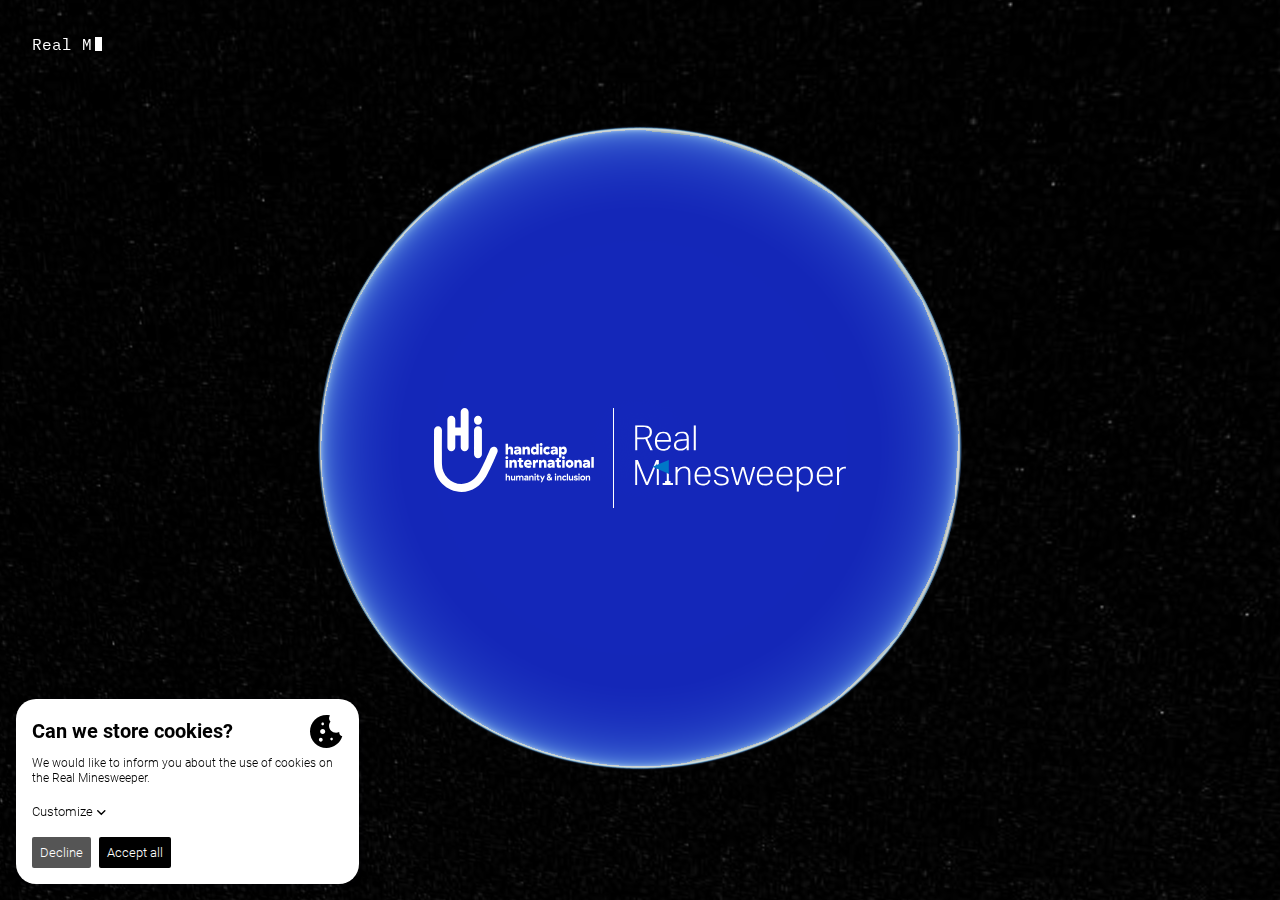
==== commit 34c93882: "chore: release" ====
--- a/index.html
+++ b/index.html
@@ -1 +1 @@
-<!DOCTYPE html><html><head><meta charSet="utf-8"/><meta name="viewport" content="width=device-width, initial-scale=1"/><link rel="stylesheet" href="/_next/static/css/baf078ef6bb0380e.css" data-precedence="next"/><link rel="stylesheet" href="/_next/static/css/029f45199eb526b8.css" data-precedence="next"/><link rel="preload" href="/_next/static/chunks/webpack-af0e1bf5f7069d05.js" as="script" fetchPriority="low"/><script src="/_next/static/chunks/fd9d1056-7b563f54c8f3ad29.js" async=""></script><script src="/_next/static/chunks/596-32b295285c1208eb.js" async=""></script><script src="/_next/static/chunks/main-app-16fd433ccea2cc54.js" async=""></script><title>Handicap international Minesweeper</title><meta name="description" content="The fight against landmines and cluster munitions around the world starts here. Play the famous Minesweeper game on real maps, with real casualty figures, and discover the scale of the problem. Support Handicap International and all victims worldwide. Play, share and donate."/><link rel="canonical" href="https://realminesweeper.be/"/><link rel="alternate" hrefLang="en" href="https://realminesweeper.be/"/><link rel="alternate" hrefLang="nl" href="https://wordmijnenveger.be/"/><link rel="alternate" hrefLang="fr" href="https://devenezdemineur.be/"/><meta property="og:title" content="Handicap international Minesweeper"/><meta property="og:description" content="The fight against landmines and cluster munitions around the world starts here. Play the famous Minesweeper game on real maps, with real casualty figures, and discover the scale of the problem. Support Handicap International and all victims worldwide. Play, share and donate."/><meta property="og:image" content="https://realminesweeper.be/real-minesweeper.webp"/><meta name="twitter:card" content="summary_large_image"/><meta name="twitter:title" content="Handicap international Minesweeper"/><meta name="twitter:description" content="The fight against landmines and cluster munitions around the world starts here. Play the famous Minesweeper game on real maps, with real casualty figures, and discover the scale of the problem. Support Handicap International and all victims worldwide. Play, share and donate."/><meta name="twitter:image" content="https://realminesweeper.be/real-minesweeper.webp"/><script src="/_next/static/chunks/polyfills-78c92fac7aa8fdd8.js" noModule=""></script></head><body><div class="Draggable_scrollContainer__9P1_Z indiana-scroll-container indiana-scroll-container--hide-scrollbars"><div class="Draggable_container__0OYOF Draggable_novice__oTq4f Draggable_notLoaded__anNEG Draggable_hasPadding__h4sWN"><!--$!--><template data-dgst="NEXT_DYNAMIC_NO_SSR_CODE"></template><span class="Map_loading__SK1oq"></span><!--/$--><div class="Animation_animation__BCMMv Animation_novice__SkkYJ Animation_isHidden___Rpbz" role="presentation"></div></div></div><div class="IntroCard_container__U43ir"><div class="IntroCard_typewriter__7uxME"><div class="Typewriter" data-testid="typewriter-wrapper"></div></div><div class="Logos_logos__HobfW Logos_isVisible__YguWS"><div class="Logos_logoWithSeparator__9bz3P"><a class="Button_button__x6lHc Button_unstyled__BMgWm LinkButton_linkButton__hxIH4 HandicapInternationalLogo_logo__qYX86" href="https://www.handicapinternational.be" target="_blank"><img alt="Handicap International" loading="lazy" width="160" height="87" decoding="async" data-nimg="1" class="HandicapInternationalLogo_logoLarge__GSJl_" style="color:transparent" src="/images/handicap-international-logo.svg"/><img alt="Handicap International" loading="lazy" width="51" height="68" decoding="async" data-nimg="1" class="HandicapInternationalLogo_logoSmall__7RaVW" style="color:transparent" src="/images/handicap-international-logo-small.svg"/></a></div><a class="Button_button__x6lHc Button_unstyled__BMgWm LinkButton_linkButton__hxIH4 MinesweeperLogo_logo__Ihhhv" href="/"><img alt="Minesweeper" loading="lazy" width="212" height="67" decoding="async" data-nimg="1" style="color:transparent" src="/images/real-minesweeper-logo.svg"/></a></div></div><noscript><iframe src="https://www.googletagmanager.com/ns.html?id=GTM-NGBJGW3J" height="0" width="0" class="invisible"></iframe></noscript><script src="/_next/static/chunks/webpack-af0e1bf5f7069d05.js" async=""></script><script>(self.__next_f=self.__next_f||[]).push([0])</script><script>self.__next_f.push([1,"1:HL[\"/_next/static/css/baf078ef6bb0380e.css\",{\"as\":\"style\"}]\n0:\"$L2\"\n"])</script><script>self.__next_f.push([1,"3:HL[\"/_next/static/css/029f45199eb526b8.css\",{\"as\":\"style\"}]\n"])</script><script>self.__next_f.push([1,"4:I{\"id\":7948,\"chunks\":[\"272:static/chunks/webpack-af0e1bf5f7069d05.js\",\"971:static/chunks/fd9d1056-7b563f54c8f3ad29.js\",\"596:static/chunks/596-32b295285c1208eb.js\"],\"name\":\"default\",\"async\":false}\n6:I{\"id\":6628,\"chunks\":[\"272:static/chunks/webpack-af0e1bf5f7069d05.js\",\"971:static/chunks/fd9d1056-7b563f54c8f3ad29.js\",\"596:static/chunks/596-32b295285c1208eb.js\"],\"name\":\"\",\"async\":false}\n7:I{\"id\":7767,\"chunks\":[\"272:static/chunks/webpack-af0e1bf5f7069d05.js\",\"971:static/chunks/fd9d1056-7b563f54c8f3ad29.js\",\"5"])</script><script>self.__next_f.push([1,"96:static/chunks/596-32b295285c1208eb.js\"],\"name\":\"default\",\"async\":false}\n8:I{\"id\":7920,\"chunks\":[\"272:static/chunks/webpack-af0e1bf5f7069d05.js\",\"971:static/chunks/fd9d1056-7b563f54c8f3ad29.js\",\"596:static/chunks/596-32b295285c1208eb.js\"],\"name\":\"default\",\"async\":false}\na:I{\"id\":9282,\"chunks\":[\"484:static/chunks/484-335cd01975f97a26.js\",\"786:static/chunks/786-755edc505bbaedfd.js\",\"176:static/chunks/176-4014308509dd92e9.js\",\"317:static/chunks/317-5b5a84b35a20e2ac.js\",\"931:static/chunks/app/page-c1817de9788"])</script><script>self.__next_f.push([1,"fe7d6.js\"],\"name\":\"I18nProvider\",\"async\":false}\nb:I{\"id\":7445,\"chunks\":[\"484:static/chunks/484-335cd01975f97a26.js\",\"185:static/chunks/app/layout-a2a35dea79f81690.js\"],\"name\":\"\",\"async\":false}\nc:I{\"id\":5637,\"chunks\":[\"484:static/chunks/484-335cd01975f97a26.js\",\"786:static/chunks/786-755edc505bbaedfd.js\",\"176:static/chunks/176-4014308509dd92e9.js\",\"317:static/chunks/317-5b5a84b35a20e2ac.js\",\"931:static/chunks/app/page-c1817de9788fe7d6.js\"],\"name\":\"\",\"async\":false}\nd:I{\"id\":7445,\"chunks\":[\"484:static/chunks/4"])</script><script>self.__next_f.push([1,"84-335cd01975f97a26.js\",\"185:static/chunks/app/layout-a2a35dea79f81690.js\"],\"name\":\"NoScript\",\"async\":false}\n"])</script><script>self.__next_f.push([1,"2:[[[\"$\",\"link\",\"0\",{\"rel\":\"stylesheet\",\"href\":\"/_next/static/css/baf078ef6bb0380e.css\",\"precedence\":\"next\"}]],[\"$\",\"$L4\",null,{\"buildId\":\"Q39UazFUCOxpDOclnBaY8\",\"assetPrefix\":\"\",\"initialCanonicalUrl\":\"/\",\"initialTree\":[\"\",{\"children\":[\"__PAGE__\",{}]},\"$undefined\",\"$undefined\",true],\"initialHead\":[false,\"$L5\"],\"globalErrorComponent\":\"$6\",\"children\":[null,[\"$\",\"html\",null,{\"lang\":\"$undefined\",\"children\":[\"$\",\"body\",null,{\"children\":[[\"$\",\"$L7\",null,{\"parallelRouterKey\":\"children\",\"segmentPath\":[\"children\"],\"loading\":\"$undefined\",\"loadingStyles\":\"$undefined\",\"hasLoading\":false,\"error\":\"$undefined\",\"errorStyles\":\"$undefined\",\"template\":[\"$\",\"$L8\",null,{}],\"templateStyles\":\"$undefined\",\"notFound\":[[\"$\",\"title\",null,{\"children\":\"404: This page could not be found.\"}],[\"$\",\"div\",null,{\"style\":{\"fontFamily\":\"system-ui,\\\"Segoe UI\\\",Roboto,Helvetica,Arial,sans-serif,\\\"Apple Color Emoji\\\",\\\"Segoe UI Emoji\\\"\",\"height\":\"100vh\",\"textAlign\":\"center\",\"display\":\"flex\",\"flexDirection\":\"column\",\"alignItems\":\"center\",\"justifyContent\":\"center\"},\"children\":[\"$\",\"div\",null,{\"children\":[[\"$\",\"style\",null,{\"dangerouslySetInnerHTML\":{\"__html\":\"body{color:#000;background:#fff;margin:0}.next-error-h1{border-right:1px solid rgba(0,0,0,.3)}@media (prefers-color-scheme:dark){body{color:#fff;background:#000}.next-error-h1{border-right:1px solid rgba(255,255,255,.3)}}\"}}],[\"$\",\"h1\",null,{\"className\":\"next-error-h1\",\"style\":{\"display\":\"inline-block\",\"margin\":\"0 20px 0 0\",\"padding\":\"0 23px 0 0\",\"fontSize\":24,\"fontWeight\":500,\"verticalAlign\":\"top\",\"lineHeight\":\"49px\"},\"children\":\"404\"}],[\"$\",\"div\",null,{\"style\":{\"display\":\"inline-block\"},\"children\":[\"$\",\"h2\",null,{\"style\":{\"fontSize\":14,\"fontWeight\":400,\"lineHeight\":\"49px\",\"margin\":0},\"children\":\"This page could not be found.\"}]}]]}]}]],\"notFoundStyles\":[],\"childProp\":{\"current\":[\"$L9\",[\"$\",\"$La\",null,{\"locale\":\"$undefined\",\"children\":[[\"$\",\"$Lb\",null,{}],[\"$\",\"$Lc\",null,{}]]}],null],\"segment\":\"__PAGE__\"},\"styles\":[[\"$\",\"link\",\"0\",{\"rel\":\"stylesheet\",\"href\":\"/_next/static/css/029f45199eb526b8.css\",\"precedence\":\"next\"}]]}],[\"$\",\"$Ld\",null,{}]]}]}],null]}]]\n"])</script><script>self.__next_f.push([1,"5:[[\"$\",\"meta\",\"0\",{\"charSet\":\"utf-8\"}],[\"$\",\"title\",\"1\",{\"children\":\"Handicap international Minesweeper\"}],[\"$\",\"meta\",\"2\",{\"name\":\"description\",\"content\":\"The fight against landmines and cluster munitions around the world starts here. Play the famous Minesweeper game on real maps, with real casualty figures, and discover the scale of the problem. Support Handicap International and all victims worldwide. Play, share and donate.\"}],[\"$\",\"meta\",\"3\",{\"name\":\"viewport\",\"content\":\"width=device-width, initial-scale=1\"}],[\"$\",\"link\",\"4\",{\"rel\":\"canonical\",\"href\":\"https://realminesweeper.be/\"}],[\"$\",\"link\",\"5\",{\"rel\":\"alternate\",\"hrefLang\":\"en\",\"href\":\"https://realminesweeper.be/\"}],[\"$\",\"link\",\"6\",{\"rel\":\"alternate\",\"hrefLang\":\"nl\",\"href\":\"https://wordmijnenveger.be/\"}],[\"$\",\"link\",\"7\",{\"rel\":\"alternate\",\"hrefLang\":\"fr\",\"href\":\"https://devenezdemineur.be/\"}],[\"$\",\"meta\",\"8\",{\"property\":\"og:title\",\"content\":\"Handicap international Minesweeper\"}],[\"$\",\"meta\",\"9\",{\"property\":\"og:description\",\"content\":\"The fight against landmines and cluster munitions around the world starts here. Play the famous Minesweeper game on real maps, with real casualty figures, and discover the scale of the problem. Support Handicap International and all victims worldwide. Play, share and donate.\"}],[\"$\",\"meta\",\"10\",{\"property\":\"og:image\",\"content\":\"https://realminesweeper.be/real-minesweeper.webp\"}],[\"$\",\"meta\",\"11\",{\"name\":\"twitter:card\",\"content\":\"summary_large_image\"}],[\"$\",\"meta\",\"12\",{\"name\":\"twitter:title\",\"content\":\"Handicap international Minesweeper\"}],[\"$\",\"meta\",\"13\",{\"name\":\"twitter:description\",\"content\":\"The fight against landmines and cluster munitions around the world starts here. Play the famous Minesweeper game on real maps, with real casualty figures, and discover the scale of the problem. Support Handicap International and all victims worldwide. Play, share and donate.\"}],[\"$\",\"meta\",\"14\",{\"name\":\"twitter:image\",\"content\":\"https://realminesweeper.be/real-minesweeper.webp\"}]]\n"])</script><script>self.__next_f.push([1,"9:null\n"])</script></body></html>+<!DOCTYPE html><html><head><meta charSet="utf-8"/><meta name="viewport" content="width=device-width, initial-scale=1"/><link rel="stylesheet" href="/_next/static/css/4a3d56f7d43230b1.css" data-precedence="next"/><link rel="stylesheet" href="/_next/static/css/029f45199eb526b8.css" data-precedence="next"/><link rel="preload" href="/_next/static/chunks/webpack-78221aaf69e76a04.js" as="script" fetchPriority="low"/><script src="/_next/static/chunks/fd9d1056-7b563f54c8f3ad29.js" async=""></script><script src="/_next/static/chunks/596-32b295285c1208eb.js" async=""></script><script src="/_next/static/chunks/main-app-16fd433ccea2cc54.js" async=""></script><title>Handicap international Minesweeper</title><meta name="description" content="The fight against landmines and cluster munitions around the world starts here. Play the famous Minesweeper game on real maps, with real casualty figures, and discover the scale of the problem. Support Handicap International and all victims worldwide. Play, share and donate."/><link rel="canonical" href="https://realminesweeper.be/"/><link rel="alternate" hrefLang="en" href="https://realminesweeper.be/"/><link rel="alternate" hrefLang="nl" href="https://wordmijnenveger.be/"/><link rel="alternate" hrefLang="fr" href="https://devenezdemineur.be/"/><meta property="og:title" content="Handicap international Minesweeper"/><meta property="og:description" content="The fight against landmines and cluster munitions around the world starts here. Play the famous Minesweeper game on real maps, with real casualty figures, and discover the scale of the problem. Support Handicap International and all victims worldwide. Play, share and donate."/><meta property="og:image" content="https://realminesweeper.be/real-minesweeper.webp"/><meta name="twitter:card" content="summary_large_image"/><meta name="twitter:title" content="Handicap international Minesweeper"/><meta name="twitter:description" content="The fight against landmines and cluster munitions around the world starts here. Play the famous Minesweeper game on real maps, with real casualty figures, and discover the scale of the problem. Support Handicap International and all victims worldwide. Play, share and donate."/><meta name="twitter:image" content="https://realminesweeper.be/real-minesweeper.webp"/><script src="/_next/static/chunks/polyfills-78c92fac7aa8fdd8.js" noModule=""></script></head><body><div class="Draggable_scrollContainer__9P1_Z indiana-scroll-container indiana-scroll-container--hide-scrollbars"><div class="Draggable_container__0OYOF Draggable_novice__oTq4f Draggable_notLoaded__anNEG Draggable_hasPadding__h4sWN"><!--$!--><template data-dgst="NEXT_DYNAMIC_NO_SSR_CODE"></template><span class="Map_loading__SK1oq"></span><!--/$--><div class="Animation_animation__BCMMv Animation_novice__SkkYJ Animation_isHidden___Rpbz" role="presentation"></div></div></div><div class="IntroCard_container__U43ir"><div class="IntroCard_typewriter__7uxME"><div class="Typewriter" data-testid="typewriter-wrapper"></div></div><div class="Logos_logos__HobfW Logos_isVisible__YguWS"><div class="Logos_logoWithSeparator__9bz3P"><a class="Button_button__x6lHc Button_unstyled__BMgWm LinkButton_linkButton__hxIH4 HandicapInternationalLogo_logo__qYX86" href="https://www.handicapinternational.be" target="_blank"><img alt="Handicap International" loading="lazy" width="160" height="87" decoding="async" data-nimg="1" class="HandicapInternationalLogo_logoLarge__GSJl_" style="color:transparent" src="/images/handicap-international-logo.svg"/><img alt="Handicap International" loading="lazy" width="51" height="68" decoding="async" data-nimg="1" class="HandicapInternationalLogo_logoSmall__7RaVW" style="color:transparent" src="/images/handicap-international-logo-small.svg"/></a></div><a class="Button_button__x6lHc Button_unstyled__BMgWm LinkButton_linkButton__hxIH4 MinesweeperLogo_logo__Ihhhv" href="/"><img alt="Minesweeper" loading="lazy" width="212" height="67" decoding="async" data-nimg="1" style="color:transparent" src="/images/real-minesweeper-logo.svg"/></a></div></div><noscript><iframe src="https://www.googletagmanager.com/ns.html?id=GTM-NGBJGW3J" height="0" width="0" class="invisible"></iframe></noscript><script src="/_next/static/chunks/webpack-78221aaf69e76a04.js" async=""></script><script>(self.__next_f=self.__next_f||[]).push([0])</script><script>self.__next_f.push([1,"1:HL[\"/_next/static/css/4a3d56f7d43230b1.css\",{\"as\":\"style\"}]\n0:\"$L2\"\n"])</script><script>self.__next_f.push([1,"3:HL[\"/_next/static/css/029f45199eb526b8.css\",{\"as\":\"style\"}]\n"])</script><script>self.__next_f.push([1,"4:I{\"id\":7948,\"chunks\":[\"272:static/chunks/webpack-78221aaf69e76a04.js\",\"971:static/chunks/fd9d1056-7b563f54c8f3ad29.js\",\"596:static/chunks/596-32b295285c1208eb.js\"],\"name\":\"default\",\"async\":false}\n6:I{\"id\":6628,\"chunks\":[\"272:static/chunks/webpack-78221aaf69e76a04.js\",\"971:static/chunks/fd9d1056-7b563f54c8f3ad29.js\",\"596:static/chunks/596-32b295285c1208eb.js\"],\"name\":\"\",\"async\":false}\n7:I{\"id\":7767,\"chunks\":[\"272:static/chunks/webpack-78221aaf69e76a04.js\",\"971:static/chunks/fd9d1056-7b563f54c8f3ad29.js\",\"5"])</script><script>self.__next_f.push([1,"96:static/chunks/596-32b295285c1208eb.js\"],\"name\":\"default\",\"async\":false}\n8:I{\"id\":7920,\"chunks\":[\"272:static/chunks/webpack-78221aaf69e76a04.js\",\"971:static/chunks/fd9d1056-7b563f54c8f3ad29.js\",\"596:static/chunks/596-32b295285c1208eb.js\"],\"name\":\"default\",\"async\":false}\na:I{\"id\":9282,\"chunks\":[\"484:static/chunks/484-335cd01975f97a26.js\",\"786:static/chunks/786-755edc505bbaedfd.js\",\"176:static/chunks/176-4014308509dd92e9.js\",\"317:static/chunks/317-ec4d5b9878f7ed15.js\",\"931:static/chunks/app/page-3fab82a111a"])</script><script>self.__next_f.push([1,"377c7.js\"],\"name\":\"I18nProvider\",\"async\":false}\nb:I{\"id\":7445,\"chunks\":[\"484:static/chunks/484-335cd01975f97a26.js\",\"185:static/chunks/app/layout-1364c885ff3a663c.js\"],\"name\":\"\",\"async\":false}\nc:I{\"id\":5637,\"chunks\":[\"484:static/chunks/484-335cd01975f97a26.js\",\"786:static/chunks/786-755edc505bbaedfd.js\",\"176:static/chunks/176-4014308509dd92e9.js\",\"317:static/chunks/317-ec4d5b9878f7ed15.js\",\"931:static/chunks/app/page-3fab82a111a377c7.js\"],\"name\":\"\",\"async\":false}\nd:I{\"id\":7445,\"chunks\":[\"484:static/chunks/4"])</script><script>self.__next_f.push([1,"84-335cd01975f97a26.js\",\"185:static/chunks/app/layout-1364c885ff3a663c.js\"],\"name\":\"NoScript\",\"async\":false}\n"])</script><script>self.__next_f.push([1,"2:[[[\"$\",\"link\",\"0\",{\"rel\":\"stylesheet\",\"href\":\"/_next/static/css/4a3d56f7d43230b1.css\",\"precedence\":\"next\"}]],[\"$\",\"$L4\",null,{\"buildId\":\"9685tnaJyzjzw_ZCkedP4\",\"assetPrefix\":\"\",\"initialCanonicalUrl\":\"/\",\"initialTree\":[\"\",{\"children\":[\"__PAGE__\",{}]},\"$undefined\",\"$undefined\",true],\"initialHead\":[false,\"$L5\"],\"globalErrorComponent\":\"$6\",\"children\":[null,[\"$\",\"html\",null,{\"lang\":\"$undefined\",\"children\":[\"$\",\"body\",null,{\"children\":[[\"$\",\"$L7\",null,{\"parallelRouterKey\":\"children\",\"segmentPath\":[\"children\"],\"loading\":\"$undefined\",\"loadingStyles\":\"$undefined\",\"hasLoading\":false,\"error\":\"$undefined\",\"errorStyles\":\"$undefined\",\"template\":[\"$\",\"$L8\",null,{}],\"templateStyles\":\"$undefined\",\"notFound\":[[\"$\",\"title\",null,{\"children\":\"404: This page could not be found.\"}],[\"$\",\"div\",null,{\"style\":{\"fontFamily\":\"system-ui,\\\"Segoe UI\\\",Roboto,Helvetica,Arial,sans-serif,\\\"Apple Color Emoji\\\",\\\"Segoe UI Emoji\\\"\",\"height\":\"100vh\",\"textAlign\":\"center\",\"display\":\"flex\",\"flexDirection\":\"column\",\"alignItems\":\"center\",\"justifyContent\":\"center\"},\"children\":[\"$\",\"div\",null,{\"children\":[[\"$\",\"style\",null,{\"dangerouslySetInnerHTML\":{\"__html\":\"body{color:#000;background:#fff;margin:0}.next-error-h1{border-right:1px solid rgba(0,0,0,.3)}@media (prefers-color-scheme:dark){body{color:#fff;background:#000}.next-error-h1{border-right:1px solid rgba(255,255,255,.3)}}\"}}],[\"$\",\"h1\",null,{\"className\":\"next-error-h1\",\"style\":{\"display\":\"inline-block\",\"margin\":\"0 20px 0 0\",\"padding\":\"0 23px 0 0\",\"fontSize\":24,\"fontWeight\":500,\"verticalAlign\":\"top\",\"lineHeight\":\"49px\"},\"children\":\"404\"}],[\"$\",\"div\",null,{\"style\":{\"display\":\"inline-block\"},\"children\":[\"$\",\"h2\",null,{\"style\":{\"fontSize\":14,\"fontWeight\":400,\"lineHeight\":\"49px\",\"margin\":0},\"children\":\"This page could not be found.\"}]}]]}]}]],\"notFoundStyles\":[],\"childProp\":{\"current\":[\"$L9\",[\"$\",\"$La\",null,{\"locale\":\"$undefined\",\"children\":[[\"$\",\"$Lb\",null,{}],[\"$\",\"$Lc\",null,{}]]}],null],\"segment\":\"__PAGE__\"},\"styles\":[[\"$\",\"link\",\"0\",{\"rel\":\"stylesheet\",\"href\":\"/_next/static/css/029f45199eb526b8.css\",\"precedence\":\"next\"}]]}],[\"$\",\"$Ld\",null,{}]]}]}],null]}]]\n"])</script><script>self.__next_f.push([1,"5:[[\"$\",\"meta\",\"0\",{\"charSet\":\"utf-8\"}],[\"$\",\"title\",\"1\",{\"children\":\"Handicap international Minesweeper\"}],[\"$\",\"meta\",\"2\",{\"name\":\"description\",\"content\":\"The fight against landmines and cluster munitions around the world starts here. Play the famous Minesweeper game on real maps, with real casualty figures, and discover the scale of the problem. Support Handicap International and all victims worldwide. Play, share and donate.\"}],[\"$\",\"meta\",\"3\",{\"name\":\"viewport\",\"content\":\"width=device-width, initial-scale=1\"}],[\"$\",\"link\",\"4\",{\"rel\":\"canonical\",\"href\":\"https://realminesweeper.be/\"}],[\"$\",\"link\",\"5\",{\"rel\":\"alternate\",\"hrefLang\":\"en\",\"href\":\"https://realminesweeper.be/\"}],[\"$\",\"link\",\"6\",{\"rel\":\"alternate\",\"hrefLang\":\"nl\",\"href\":\"https://wordmijnenveger.be/\"}],[\"$\",\"link\",\"7\",{\"rel\":\"alternate\",\"hrefLang\":\"fr\",\"href\":\"https://devenezdemineur.be/\"}],[\"$\",\"meta\",\"8\",{\"property\":\"og:title\",\"content\":\"Handicap international Minesweeper\"}],[\"$\",\"meta\",\"9\",{\"property\":\"og:description\",\"content\":\"The fight against landmines and cluster munitions around the world starts here. Play the famous Minesweeper game on real maps, with real casualty figures, and discover the scale of the problem. Support Handicap International and all victims worldwide. Play, share and donate.\"}],[\"$\",\"meta\",\"10\",{\"property\":\"og:image\",\"content\":\"https://realminesweeper.be/real-minesweeper.webp\"}],[\"$\",\"meta\",\"11\",{\"name\":\"twitter:card\",\"content\":\"summary_large_image\"}],[\"$\",\"meta\",\"12\",{\"name\":\"twitter:title\",\"content\":\"Handicap international Minesweeper\"}],[\"$\",\"meta\",\"13\",{\"name\":\"twitter:description\",\"content\":\"The fight against landmines and cluster munitions around the world starts here. Play the famous Minesweeper game on real maps, with real casualty figures, and discover the scale of the problem. Support Handicap International and all victims worldwide. Play, share and donate.\"}],[\"$\",\"meta\",\"14\",{\"name\":\"twitter:image\",\"content\":\"https://realminesweeper.be/real-minesweeper.webp\"}]]\n"])</script><script>self.__next_f.push([1,"9:null\n"])</script></body></html>--- a/_next/static/css/4a3d56f7d43230b1.css
+++ b/_next/static/css/4a3d56f7d43230b1.css
@@ -0,0 +1,3 @@
+*,:after,:before{box-sizing:border-box}*{margin:0}#__next,body,html,main{min-height:100%}body{display:flex;overflow:auto;justify-content:center;padding-bottom:env(safe-area-inset-bottom);background-color:var(--neutral-900);color:var(--neutral-100);font-family:IBM Plex Mono,Garamond,Georgia,serif;font-size:16px;-webkit-font-smoothing:antialiased;font-weight:400;line-height:1.25;-webkit-user-select:none;-moz-user-select:none;user-select:none}::-webkit-scrollbar{display:block;width:4px;border-radius:20px}::-webkit-scrollbar-track{border-radius:20px;background:transparent}::-webkit-scrollbar-thumb{border-radius:20px;border-right:none;border-left:none;background-color:var(--neutral-700)}blockquote,p{margin:0 0 2rem;font-size:1rem;line-height:1.5}h2{margin:0 0 1.5rem;font-family:Roboto,Garamond,Georgia,serif;font-size:1.75rem;font-weight:400}.invisible{display:none;visibility:hidden}.cookie-though{--ct-primary-400:var(--neutral-900);--ct-primary-200:var(--neutral-100);--ct-text:var(--neutral-900);--ct-title:var(--neutral-900);--ct-subtitle:var(--neutral-900);--ct-policy-enabled:var(--neutral-900);--ct-policy-text-enabled:var(--neutral-100);--ct-policy-text:var(--neutral-900);--ct-primary-font:"Roboto";--ct-primary-font-weight:500;--ct-secondary-font:"roboto";--ct-secondary-font-weight:500;--ct-policy-essential:var(--neutral-100);--ct-slider-secondary:var(--neutral-600);--ct-slider-enabled-primary:var(--neutral-800);--ct-slider-enabled-secondary:var(--neutral-100);--ct-button-secondary:var(--neutral-800)}@media only screen and (min-width:992px){h2{margin:0 0 2rem;font-size:2rem}}:root{--neutral-100:#fff;--neutral-200:#f8f7f5;--neutral-300:#f5f3f0;--neutral-400:#eae7e3;--neutral-500:#dfdad3;--neutral-600:#cac3b8;--neutral-700:#b9b1a6;--neutral-800:#555;--neutral-900:#000;--rgb-mines-100:0 255 0;--rgb-mines-200:0 119 200;--rgb-mines-300:255 0 0;--rgb-mines-400:0 255 209;--rgb-mines-500:254 249 34;--rgb-mines-600:255 0 255;--rgb-mines-700:254 113 39;--rgb-mines-800:0 255 255;--mines-100:rgb(var(--rgb-mines-100)/100%);--mines-200:rgb(var(--rgb-mines-200)/100%);--mines-300:rgb(var(--rgb-mines-300)/100%);--mines-400:rgb(var(--rgb-mines-400)/100%);--mines-500:rgb(var(--rgb-mines-500)/100%);--mines-600:rgb(var(--rgb-mines-600)/100%);--mines-700:rgb(var(--rgb-mines-700)/100%);--mines-800:rgb(var(--rgb-mines-800)/100%);--drag-zone-threshold:150px;--number-of-rows-advanced:16;--number-of-rows-expert:16;--number-of-rows-novice:9;--number-of-cols-advanced:16;--number-of-cols-expert:30;--number-of-cols-novice:16;--board-width:calc(100vw - var(--drag-zone-threshold) - var(--drag-zone-threshold));--cell-size-novice:max(5rem,calc(var(--board-width) / var(--number-of-cols-novice)));--cell-size-advanced:max(5rem,calc(var(--board-width) / var(--number-of-cols-advanced)));--cell-size-expert:max(5rem,calc(var(--board-width) / var(--number-of-cols-expert)));--padding-novice:calc(var(--cell-size-novice) * 2);--padding-advanced:calc(var(--cell-size-advanced) * 2);--padding-expert:calc(var(--cell-size-expert) * 2);--board-width-novice:calc(var(--number-of-cols-novice) * var(--cell-size-novice));--board-width-advanced:calc(var(--number-of-cols-advanced) * var(--cell-size-advanced));--board-width-expert:calc(var(--number-of-cols-expert) * var(--cell-size-expert));--board-height-novice:calc(var(--number-of-rows-novice) * var(--cell-size-novice));--board-height-advanced:calc(var(--number-of-rows-advanced) * var(--cell-size-advanced));--board-height-expert:calc(var(--number-of-rows-expert) * var(--cell-size-expert));--spacing-3xs:2px;--spacing-2xs:4px;--spacing-xs:8px;--spacing-sm:12px;--spacing-md:16px;--spacing-lg:24px;--spacing-xl:32px;--spacing-2xl:40px;--spacing-3xl:48px;--spacing-4xl:56px;--spacing-5xl:64px;--navigation-bar-height:120px;--general-max-width:1280px}@media only screen and (min-width:992px){:root{--navigation-bar-height:185px}}@font-face{font-display:swap;font-family:IBM Plex Mono;font-style:normal;font-weight:300;src:url(/fonts/IBMPlexMono-Light.woff2) format("woff2"),url(/fonts/IBMPlexMono-Light.woff) format("woff")}@font-face{font-display:swap;font-family:IBM Plex Mono;font-style:normal;font-weight:400;src:url(/fonts/IBMPlexMono-Regular.woff2) format("woff2"),url(/fonts/IBMPlexMono-Regular.woff) format("woff")}@font-face{font-display:swap;font-family:IBM Plex Mono;font-style:normal;font-weight:700;src:url(/fonts/IBMPlexMono-Bold.woff2) format("woff2"),url(/fonts/IBMPlexMono-Bold.woff) format("woff")}@font-face{font-display:swap;font-family:Roboto;font-style:normal;font-weight:300;src:url(/fonts/Roboto-Light.woff2) format("woff2"),url(/fonts/Roboto-Light.woff) format("woff")}@font-face{font-display:swap;font-family:Roboto;font-style:normal;font-weight:700;src:url(/fonts/Roboto-Bold.woff2) format("woff2"),url(/fonts/Roboto-Bold.woff) format("woff")}
+
+/*! normalize.css v8.0.1 | MIT License | github.com/necolas/normalize.css */html{line-height:1.15;-webkit-text-size-adjust:100%}body{margin:0}main{display:block}h1{font-size:2em;margin:.67em 0}hr{box-sizing:content-box;height:0;overflow:visible}pre{font-family:monospace,monospace;font-size:1em}a{background-color:transparent}abbr[title]{border-bottom:none;text-decoration:underline;-webkit-text-decoration:underline dotted;text-decoration:underline dotted}b,strong{font-weight:bolder}code,kbd,samp{font-family:monospace,monospace;font-size:1em}small{font-size:80%}sub,sup{font-size:75%;line-height:0;position:relative;vertical-align:baseline}sub{bottom:-.25em}sup{top:-.5em}img{border-style:none}button,input,optgroup,select,textarea{font-family:inherit;font-size:100%;line-height:1.15;margin:0}button,input{overflow:visible}button,select{text-transform:none}[type=button],[type=reset],[type=submit],button{-webkit-appearance:button}[type=button]::-moz-focus-inner,[type=reset]::-moz-focus-inner,[type=submit]::-moz-focus-inner,button::-moz-focus-inner{border-style:none;padding:0}[type=button]:-moz-focusring,[type=reset]:-moz-focusring,[type=submit]:-moz-focusring,button:-moz-focusring{outline:1px dotted ButtonText}fieldset{padding:.35em .75em .625em}legend{box-sizing:border-box;color:inherit;display:table;max-width:100%;padding:0;white-space:normal}progress{vertical-align:baseline}textarea{overflow:auto}[type=checkbox],[type=radio]{box-sizing:border-box;padding:0}[type=number]::-webkit-inner-spin-button,[type=number]::-webkit-outer-spin-button{height:auto}[type=search]{-webkit-appearance:textfield;outline-offset:-2px}[type=search]::-webkit-search-decoration{-webkit-appearance:none}::-webkit-file-upload-button{-webkit-appearance:button;font:inherit}details{display:block}summary{display:list-item}[hidden],template{display:none}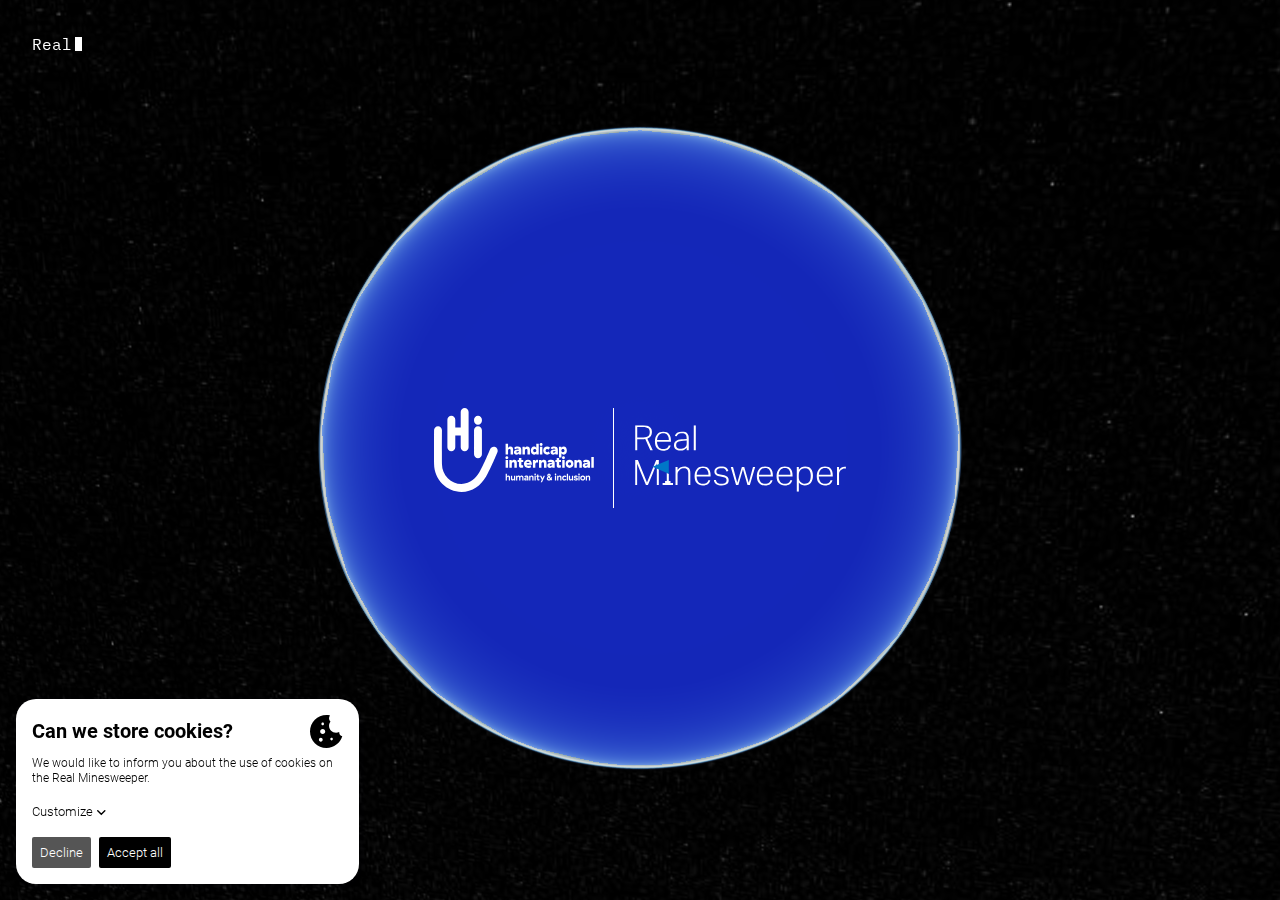
==== commit 9fb7c060: "chore: release" ====
--- a/index.html
+++ b/index.html
@@ -1 +1 @@
-<!DOCTYPE html><html><head><meta charSet="utf-8"/><meta name="viewport" content="width=device-width, initial-scale=1"/><link rel="stylesheet" href="/_next/static/css/4a3d56f7d43230b1.css" data-precedence="next"/><link rel="stylesheet" href="/_next/static/css/029f45199eb526b8.css" data-precedence="next"/><link rel="preload" href="/_next/static/chunks/webpack-78221aaf69e76a04.js" as="script" fetchPriority="low"/><script src="/_next/static/chunks/fd9d1056-7b563f54c8f3ad29.js" async=""></script><script src="/_next/static/chunks/596-32b295285c1208eb.js" async=""></script><script src="/_next/static/chunks/main-app-16fd433ccea2cc54.js" async=""></script><title>Handicap international Minesweeper</title><meta name="description" content="The fight against landmines and cluster munitions around the world starts here. Play the famous Minesweeper game on real maps, with real casualty figures, and discover the scale of the problem. Support Handicap International and all victims worldwide. Play, share and donate."/><link rel="canonical" href="https://realminesweeper.be/"/><link rel="alternate" hrefLang="en" href="https://realminesweeper.be/"/><link rel="alternate" hrefLang="nl" href="https://wordmijnenveger.be/"/><link rel="alternate" hrefLang="fr" href="https://devenezdemineur.be/"/><meta property="og:title" content="Handicap international Minesweeper"/><meta property="og:description" content="The fight against landmines and cluster munitions around the world starts here. Play the famous Minesweeper game on real maps, with real casualty figures, and discover the scale of the problem. Support Handicap International and all victims worldwide. Play, share and donate."/><meta property="og:image" content="https://realminesweeper.be/real-minesweeper.webp"/><meta name="twitter:card" content="summary_large_image"/><meta name="twitter:title" content="Handicap international Minesweeper"/><meta name="twitter:description" content="The fight against landmines and cluster munitions around the world starts here. Play the famous Minesweeper game on real maps, with real casualty figures, and discover the scale of the problem. Support Handicap International and all victims worldwide. Play, share and donate."/><meta name="twitter:image" content="https://realminesweeper.be/real-minesweeper.webp"/><script src="/_next/static/chunks/polyfills-78c92fac7aa8fdd8.js" noModule=""></script></head><body><div class="Draggable_scrollContainer__9P1_Z indiana-scroll-container indiana-scroll-container--hide-scrollbars"><div class="Draggable_container__0OYOF Draggable_novice__oTq4f Draggable_notLoaded__anNEG Draggable_hasPadding__h4sWN"><!--$!--><template data-dgst="NEXT_DYNAMIC_NO_SSR_CODE"></template><span class="Map_loading__SK1oq"></span><!--/$--><div class="Animation_animation__BCMMv Animation_novice__SkkYJ Animation_isHidden___Rpbz" role="presentation"></div></div></div><div class="IntroCard_container__U43ir"><div class="IntroCard_typewriter__7uxME"><div class="Typewriter" data-testid="typewriter-wrapper"></div></div><div class="Logos_logos__HobfW Logos_isVisible__YguWS"><div class="Logos_logoWithSeparator__9bz3P"><a class="Button_button__x6lHc Button_unstyled__BMgWm LinkButton_linkButton__hxIH4 HandicapInternationalLogo_logo__qYX86" href="https://www.handicapinternational.be" target="_blank"><img alt="Handicap International" loading="lazy" width="160" height="87" decoding="async" data-nimg="1" class="HandicapInternationalLogo_logoLarge__GSJl_" style="color:transparent" src="/images/handicap-international-logo.svg"/><img alt="Handicap International" loading="lazy" width="51" height="68" decoding="async" data-nimg="1" class="HandicapInternationalLogo_logoSmall__7RaVW" style="color:transparent" src="/images/handicap-international-logo-small.svg"/></a></div><a class="Button_button__x6lHc Button_unstyled__BMgWm LinkButton_linkButton__hxIH4 MinesweeperLogo_logo__Ihhhv" href="/"><img alt="Minesweeper" loading="lazy" width="212" height="67" decoding="async" data-nimg="1" style="color:transparent" src="/images/real-minesweeper-logo.svg"/></a></div></div><noscript><iframe src="https://www.googletagmanager.com/ns.html?id=GTM-NGBJGW3J" height="0" width="0" class="invisible"></iframe></noscript><script src="/_next/static/chunks/webpack-78221aaf69e76a04.js" async=""></script><script>(self.__next_f=self.__next_f||[]).push([0])</script><script>self.__next_f.push([1,"1:HL[\"/_next/static/css/4a3d56f7d43230b1.css\",{\"as\":\"style\"}]\n0:\"$L2\"\n"])</script><script>self.__next_f.push([1,"3:HL[\"/_next/static/css/029f45199eb526b8.css\",{\"as\":\"style\"}]\n"])</script><script>self.__next_f.push([1,"4:I{\"id\":7948,\"chunks\":[\"272:static/chunks/webpack-78221aaf69e76a04.js\",\"971:static/chunks/fd9d1056-7b563f54c8f3ad29.js\",\"596:static/chunks/596-32b295285c1208eb.js\"],\"name\":\"default\",\"async\":false}\n6:I{\"id\":6628,\"chunks\":[\"272:static/chunks/webpack-78221aaf69e76a04.js\",\"971:static/chunks/fd9d1056-7b563f54c8f3ad29.js\",\"596:static/chunks/596-32b295285c1208eb.js\"],\"name\":\"\",\"async\":false}\n7:I{\"id\":7767,\"chunks\":[\"272:static/chunks/webpack-78221aaf69e76a04.js\",\"971:static/chunks/fd9d1056-7b563f54c8f3ad29.js\",\"5"])</script><script>self.__next_f.push([1,"96:static/chunks/596-32b295285c1208eb.js\"],\"name\":\"default\",\"async\":false}\n8:I{\"id\":7920,\"chunks\":[\"272:static/chunks/webpack-78221aaf69e76a04.js\",\"971:static/chunks/fd9d1056-7b563f54c8f3ad29.js\",\"596:static/chunks/596-32b295285c1208eb.js\"],\"name\":\"default\",\"async\":false}\na:I{\"id\":9282,\"chunks\":[\"484:static/chunks/484-335cd01975f97a26.js\",\"786:static/chunks/786-755edc505bbaedfd.js\",\"176:static/chunks/176-4014308509dd92e9.js\",\"317:static/chunks/317-ec4d5b9878f7ed15.js\",\"931:static/chunks/app/page-3fab82a111a"])</script><script>self.__next_f.push([1,"377c7.js\"],\"name\":\"I18nProvider\",\"async\":false}\nb:I{\"id\":7445,\"chunks\":[\"484:static/chunks/484-335cd01975f97a26.js\",\"185:static/chunks/app/layout-1364c885ff3a663c.js\"],\"name\":\"\",\"async\":false}\nc:I{\"id\":5637,\"chunks\":[\"484:static/chunks/484-335cd01975f97a26.js\",\"786:static/chunks/786-755edc505bbaedfd.js\",\"176:static/chunks/176-4014308509dd92e9.js\",\"317:static/chunks/317-ec4d5b9878f7ed15.js\",\"931:static/chunks/app/page-3fab82a111a377c7.js\"],\"name\":\"\",\"async\":false}\nd:I{\"id\":7445,\"chunks\":[\"484:static/chunks/4"])</script><script>self.__next_f.push([1,"84-335cd01975f97a26.js\",\"185:static/chunks/app/layout-1364c885ff3a663c.js\"],\"name\":\"NoScript\",\"async\":false}\n"])</script><script>self.__next_f.push([1,"2:[[[\"$\",\"link\",\"0\",{\"rel\":\"stylesheet\",\"href\":\"/_next/static/css/4a3d56f7d43230b1.css\",\"precedence\":\"next\"}]],[\"$\",\"$L4\",null,{\"buildId\":\"9685tnaJyzjzw_ZCkedP4\",\"assetPrefix\":\"\",\"initialCanonicalUrl\":\"/\",\"initialTree\":[\"\",{\"children\":[\"__PAGE__\",{}]},\"$undefined\",\"$undefined\",true],\"initialHead\":[false,\"$L5\"],\"globalErrorComponent\":\"$6\",\"children\":[null,[\"$\",\"html\",null,{\"lang\":\"$undefined\",\"children\":[\"$\",\"body\",null,{\"children\":[[\"$\",\"$L7\",null,{\"parallelRouterKey\":\"children\",\"segmentPath\":[\"children\"],\"loading\":\"$undefined\",\"loadingStyles\":\"$undefined\",\"hasLoading\":false,\"error\":\"$undefined\",\"errorStyles\":\"$undefined\",\"template\":[\"$\",\"$L8\",null,{}],\"templateStyles\":\"$undefined\",\"notFound\":[[\"$\",\"title\",null,{\"children\":\"404: This page could not be found.\"}],[\"$\",\"div\",null,{\"style\":{\"fontFamily\":\"system-ui,\\\"Segoe UI\\\",Roboto,Helvetica,Arial,sans-serif,\\\"Apple Color Emoji\\\",\\\"Segoe UI Emoji\\\"\",\"height\":\"100vh\",\"textAlign\":\"center\",\"display\":\"flex\",\"flexDirection\":\"column\",\"alignItems\":\"center\",\"justifyContent\":\"center\"},\"children\":[\"$\",\"div\",null,{\"children\":[[\"$\",\"style\",null,{\"dangerouslySetInnerHTML\":{\"__html\":\"body{color:#000;background:#fff;margin:0}.next-error-h1{border-right:1px solid rgba(0,0,0,.3)}@media (prefers-color-scheme:dark){body{color:#fff;background:#000}.next-error-h1{border-right:1px solid rgba(255,255,255,.3)}}\"}}],[\"$\",\"h1\",null,{\"className\":\"next-error-h1\",\"style\":{\"display\":\"inline-block\",\"margin\":\"0 20px 0 0\",\"padding\":\"0 23px 0 0\",\"fontSize\":24,\"fontWeight\":500,\"verticalAlign\":\"top\",\"lineHeight\":\"49px\"},\"children\":\"404\"}],[\"$\",\"div\",null,{\"style\":{\"display\":\"inline-block\"},\"children\":[\"$\",\"h2\",null,{\"style\":{\"fontSize\":14,\"fontWeight\":400,\"lineHeight\":\"49px\",\"margin\":0},\"children\":\"This page could not be found.\"}]}]]}]}]],\"notFoundStyles\":[],\"childProp\":{\"current\":[\"$L9\",[\"$\",\"$La\",null,{\"locale\":\"$undefined\",\"children\":[[\"$\",\"$Lb\",null,{}],[\"$\",\"$Lc\",null,{}]]}],null],\"segment\":\"__PAGE__\"},\"styles\":[[\"$\",\"link\",\"0\",{\"rel\":\"stylesheet\",\"href\":\"/_next/static/css/029f45199eb526b8.css\",\"precedence\":\"next\"}]]}],[\"$\",\"$Ld\",null,{}]]}]}],null]}]]\n"])</script><script>self.__next_f.push([1,"5:[[\"$\",\"meta\",\"0\",{\"charSet\":\"utf-8\"}],[\"$\",\"title\",\"1\",{\"children\":\"Handicap international Minesweeper\"}],[\"$\",\"meta\",\"2\",{\"name\":\"description\",\"content\":\"The fight against landmines and cluster munitions around the world starts here. Play the famous Minesweeper game on real maps, with real casualty figures, and discover the scale of the problem. Support Handicap International and all victims worldwide. Play, share and donate.\"}],[\"$\",\"meta\",\"3\",{\"name\":\"viewport\",\"content\":\"width=device-width, initial-scale=1\"}],[\"$\",\"link\",\"4\",{\"rel\":\"canonical\",\"href\":\"https://realminesweeper.be/\"}],[\"$\",\"link\",\"5\",{\"rel\":\"alternate\",\"hrefLang\":\"en\",\"href\":\"https://realminesweeper.be/\"}],[\"$\",\"link\",\"6\",{\"rel\":\"alternate\",\"hrefLang\":\"nl\",\"href\":\"https://wordmijnenveger.be/\"}],[\"$\",\"link\",\"7\",{\"rel\":\"alternate\",\"hrefLang\":\"fr\",\"href\":\"https://devenezdemineur.be/\"}],[\"$\",\"meta\",\"8\",{\"property\":\"og:title\",\"content\":\"Handicap international Minesweeper\"}],[\"$\",\"meta\",\"9\",{\"property\":\"og:description\",\"content\":\"The fight against landmines and cluster munitions around the world starts here. Play the famous Minesweeper game on real maps, with real casualty figures, and discover the scale of the problem. Support Handicap International and all victims worldwide. Play, share and donate.\"}],[\"$\",\"meta\",\"10\",{\"property\":\"og:image\",\"content\":\"https://realminesweeper.be/real-minesweeper.webp\"}],[\"$\",\"meta\",\"11\",{\"name\":\"twitter:card\",\"content\":\"summary_large_image\"}],[\"$\",\"meta\",\"12\",{\"name\":\"twitter:title\",\"content\":\"Handicap international Minesweeper\"}],[\"$\",\"meta\",\"13\",{\"name\":\"twitter:description\",\"content\":\"The fight against landmines and cluster munitions around the world starts here. Play the famous Minesweeper game on real maps, with real casualty figures, and discover the scale of the problem. Support Handicap International and all victims worldwide. Play, share and donate.\"}],[\"$\",\"meta\",\"14\",{\"name\":\"twitter:image\",\"content\":\"https://realminesweeper.be/real-minesweeper.webp\"}]]\n"])</script><script>self.__next_f.push([1,"9:null\n"])</script></body></html>+<!DOCTYPE html><html><head><meta charSet="utf-8"/><meta name="viewport" content="width=device-width, initial-scale=1"/><link rel="stylesheet" href="/_next/static/css/baf078ef6bb0380e.css" data-precedence="next"/><link rel="stylesheet" href="/_next/static/css/029f45199eb526b8.css" data-precedence="next"/><link rel="preload" href="/_next/static/chunks/webpack-c5cacb2f427f163f.js" as="script" fetchPriority="low"/><script src="/_next/static/chunks/fd9d1056-7b563f54c8f3ad29.js" async=""></script><script src="/_next/static/chunks/596-32b295285c1208eb.js" async=""></script><script src="/_next/static/chunks/main-app-16fd433ccea2cc54.js" async=""></script><title>Handicap international Minesweeper</title><meta name="description" content="The fight against landmines and cluster munitions around the world starts here. Play the famous Minesweeper game on real maps, with real casualty figures, and discover the scale of the problem. Support Handicap International and all victims worldwide. Play, share and donate."/><link rel="canonical" href="https://realminesweeper.be/"/><link rel="alternate" hrefLang="en" href="https://realminesweeper.be/"/><link rel="alternate" hrefLang="nl" href="https://wordmijnenveger.be/"/><link rel="alternate" hrefLang="fr" href="https://devenezdemineur.be/"/><meta property="og:title" content="Handicap international Minesweeper"/><meta property="og:description" content="The fight against landmines and cluster munitions around the world starts here. Play the famous Minesweeper game on real maps, with real casualty figures, and discover the scale of the problem. Support Handicap International and all victims worldwide. Play, share and donate."/><meta property="og:image" content="https://realminesweeper.be/real-minesweeper.webp"/><meta name="twitter:card" content="summary_large_image"/><meta name="twitter:title" content="Handicap international Minesweeper"/><meta name="twitter:description" content="The fight against landmines and cluster munitions around the world starts here. Play the famous Minesweeper game on real maps, with real casualty figures, and discover the scale of the problem. Support Handicap International and all victims worldwide. Play, share and donate."/><meta name="twitter:image" content="https://realminesweeper.be/real-minesweeper.webp"/><script src="/_next/static/chunks/polyfills-78c92fac7aa8fdd8.js" noModule=""></script></head><body><div class="Draggable_scrollContainer__9P1_Z indiana-scroll-container indiana-scroll-container--hide-scrollbars"><div class="Draggable_container__0OYOF Draggable_novice__oTq4f Draggable_notLoaded__anNEG Draggable_hasPadding__h4sWN"><!--$!--><template data-dgst="NEXT_DYNAMIC_NO_SSR_CODE"></template><span class="Map_loading__SK1oq"></span><!--/$--><div class="Animation_animation__BCMMv Animation_novice__SkkYJ Animation_isHidden___Rpbz" role="presentation"></div></div></div><div class="IntroCard_container__U43ir"><div class="IntroCard_typewriter__7uxME"><div class="Typewriter" data-testid="typewriter-wrapper"></div></div><div class="Logos_logos__HobfW Logos_isVisible__YguWS"><div class="Logos_logoWithSeparator__9bz3P"><a class="Button_button__x6lHc Button_unstyled__BMgWm LinkButton_linkButton__hxIH4 HandicapInternationalLogo_logo__qYX86" href="https://www.handicapinternational.be" target="_blank"><img alt="Handicap International" loading="lazy" width="160" height="87" decoding="async" data-nimg="1" class="HandicapInternationalLogo_logoLarge__GSJl_" style="color:transparent" src="/images/handicap-international-logo.svg"/><img alt="Handicap International" loading="lazy" width="51" height="68" decoding="async" data-nimg="1" class="HandicapInternationalLogo_logoSmall__7RaVW" style="color:transparent" src="/images/handicap-international-logo-small.svg"/></a></div><a class="Button_button__x6lHc Button_unstyled__BMgWm LinkButton_linkButton__hxIH4 MinesweeperLogo_logo__Ihhhv" href="/"><img alt="Minesweeper" loading="lazy" width="212" height="67" decoding="async" data-nimg="1" style="color:transparent" src="/images/real-minesweeper-logo.svg"/></a></div></div><noscript><iframe src="https://www.googletagmanager.com/ns.html?id=GTM-NGBJGW3J" height="0" width="0" class="invisible"></iframe></noscript><script src="/_next/static/chunks/webpack-c5cacb2f427f163f.js" async=""></script><script>(self.__next_f=self.__next_f||[]).push([0])</script><script>self.__next_f.push([1,"1:HL[\"/_next/static/css/baf078ef6bb0380e.css\",{\"as\":\"style\"}]\n0:\"$L2\"\n"])</script><script>self.__next_f.push([1,"3:HL[\"/_next/static/css/029f45199eb526b8.css\",{\"as\":\"style\"}]\n"])</script><script>self.__next_f.push([1,"4:I{\"id\":7948,\"chunks\":[\"272:static/chunks/webpack-c5cacb2f427f163f.js\",\"971:static/chunks/fd9d1056-7b563f54c8f3ad29.js\",\"596:static/chunks/596-32b295285c1208eb.js\"],\"name\":\"default\",\"async\":false}\n6:I{\"id\":6628,\"chunks\":[\"272:static/chunks/webpack-c5cacb2f427f163f.js\",\"971:static/chunks/fd9d1056-7b563f54c8f3ad29.js\",\"596:static/chunks/596-32b295285c1208eb.js\"],\"name\":\"\",\"async\":false}\n7:I{\"id\":7767,\"chunks\":[\"272:static/chunks/webpack-c5cacb2f427f163f.js\",\"971:static/chunks/fd9d1056-7b563f54c8f3ad29.js\",\"5"])</script><script>self.__next_f.push([1,"96:static/chunks/596-32b295285c1208eb.js\"],\"name\":\"default\",\"async\":false}\n8:I{\"id\":7920,\"chunks\":[\"272:static/chunks/webpack-c5cacb2f427f163f.js\",\"971:static/chunks/fd9d1056-7b563f54c8f3ad29.js\",\"596:static/chunks/596-32b295285c1208eb.js\"],\"name\":\"default\",\"async\":false}\na:I{\"id\":9282,\"chunks\":[\"484:static/chunks/484-335cd01975f97a26.js\",\"786:static/chunks/786-755edc505bbaedfd.js\",\"176:static/chunks/176-4014308509dd92e9.js\",\"317:static/chunks/317-ec8fe0b00aea5f4f.js\",\"931:static/chunks/app/page-bfc1815e3f0"])</script><script>self.__next_f.push([1,"e8375.js\"],\"name\":\"I18nProvider\",\"async\":false}\nb:I{\"id\":7445,\"chunks\":[\"484:static/chunks/484-335cd01975f97a26.js\",\"185:static/chunks/app/layout-6a5c5abe5fee64c2.js\"],\"name\":\"\",\"async\":false}\nc:I{\"id\":5637,\"chunks\":[\"484:static/chunks/484-335cd01975f97a26.js\",\"786:static/chunks/786-755edc505bbaedfd.js\",\"176:static/chunks/176-4014308509dd92e9.js\",\"317:static/chunks/317-ec8fe0b00aea5f4f.js\",\"931:static/chunks/app/page-bfc1815e3f0e8375.js\"],\"name\":\"\",\"async\":false}\nd:I{\"id\":7445,\"chunks\":[\"484:static/chunks/4"])</script><script>self.__next_f.push([1,"84-335cd01975f97a26.js\",\"185:static/chunks/app/layout-6a5c5abe5fee64c2.js\"],\"name\":\"NoScript\",\"async\":false}\n"])</script><script>self.__next_f.push([1,"2:[[[\"$\",\"link\",\"0\",{\"rel\":\"stylesheet\",\"href\":\"/_next/static/css/baf078ef6bb0380e.css\",\"precedence\":\"next\"}]],[\"$\",\"$L4\",null,{\"buildId\":\"Eiap4UfcmK5snvsTLAKid\",\"assetPrefix\":\"\",\"initialCanonicalUrl\":\"/\",\"initialTree\":[\"\",{\"children\":[\"__PAGE__\",{}]},\"$undefined\",\"$undefined\",true],\"initialHead\":[false,\"$L5\"],\"globalErrorComponent\":\"$6\",\"children\":[null,[\"$\",\"html\",null,{\"lang\":\"$undefined\",\"children\":[\"$\",\"body\",null,{\"children\":[[\"$\",\"$L7\",null,{\"parallelRouterKey\":\"children\",\"segmentPath\":[\"children\"],\"loading\":\"$undefined\",\"loadingStyles\":\"$undefined\",\"hasLoading\":false,\"error\":\"$undefined\",\"errorStyles\":\"$undefined\",\"template\":[\"$\",\"$L8\",null,{}],\"templateStyles\":\"$undefined\",\"notFound\":[[\"$\",\"title\",null,{\"children\":\"404: This page could not be found.\"}],[\"$\",\"div\",null,{\"style\":{\"fontFamily\":\"system-ui,\\\"Segoe UI\\\",Roboto,Helvetica,Arial,sans-serif,\\\"Apple Color Emoji\\\",\\\"Segoe UI Emoji\\\"\",\"height\":\"100vh\",\"textAlign\":\"center\",\"display\":\"flex\",\"flexDirection\":\"column\",\"alignItems\":\"center\",\"justifyContent\":\"center\"},\"children\":[\"$\",\"div\",null,{\"children\":[[\"$\",\"style\",null,{\"dangerouslySetInnerHTML\":{\"__html\":\"body{color:#000;background:#fff;margin:0}.next-error-h1{border-right:1px solid rgba(0,0,0,.3)}@media (prefers-color-scheme:dark){body{color:#fff;background:#000}.next-error-h1{border-right:1px solid rgba(255,255,255,.3)}}\"}}],[\"$\",\"h1\",null,{\"className\":\"next-error-h1\",\"style\":{\"display\":\"inline-block\",\"margin\":\"0 20px 0 0\",\"padding\":\"0 23px 0 0\",\"fontSize\":24,\"fontWeight\":500,\"verticalAlign\":\"top\",\"lineHeight\":\"49px\"},\"children\":\"404\"}],[\"$\",\"div\",null,{\"style\":{\"display\":\"inline-block\"},\"children\":[\"$\",\"h2\",null,{\"style\":{\"fontSize\":14,\"fontWeight\":400,\"lineHeight\":\"49px\",\"margin\":0},\"children\":\"This page could not be found.\"}]}]]}]}]],\"notFoundStyles\":[],\"childProp\":{\"current\":[\"$L9\",[\"$\",\"$La\",null,{\"locale\":\"en\",\"children\":[[\"$\",\"$Lb\",null,{}],[\"$\",\"$Lc\",null,{}]]}],null],\"segment\":\"__PAGE__\"},\"styles\":[[\"$\",\"link\",\"0\",{\"rel\":\"stylesheet\",\"href\":\"/_next/static/css/029f45199eb526b8.css\",\"precedence\":\"next\"}]]}],[\"$\",\"$Ld\",null,{}]]}]}],null]}]]\n"])</script><script>self.__next_f.push([1,"5:[[\"$\",\"meta\",\"0\",{\"charSet\":\"utf-8\"}],[\"$\",\"title\",\"1\",{\"children\":\"Handicap international Minesweeper\"}],[\"$\",\"meta\",\"2\",{\"name\":\"description\",\"content\":\"The fight against landmines and cluster munitions around the world starts here. Play the famous Minesweeper game on real maps, with real casualty figures, and discover the scale of the problem. Support Handicap International and all victims worldwide. Play, share and donate.\"}],[\"$\",\"meta\",\"3\",{\"name\":\"viewport\",\"content\":\"width=device-width, initial-scale=1\"}],[\"$\",\"link\",\"4\",{\"rel\":\"canonical\",\"href\":\"https://realminesweeper.be/\"}],[\"$\",\"link\",\"5\",{\"rel\":\"alternate\",\"hrefLang\":\"en\",\"href\":\"https://realminesweeper.be/\"}],[\"$\",\"link\",\"6\",{\"rel\":\"alternate\",\"hrefLang\":\"nl\",\"href\":\"https://wordmijnenveger.be/\"}],[\"$\",\"link\",\"7\",{\"rel\":\"alternate\",\"hrefLang\":\"fr\",\"href\":\"https://devenezdemineur.be/\"}],[\"$\",\"meta\",\"8\",{\"property\":\"og:title\",\"content\":\"Handicap international Minesweeper\"}],[\"$\",\"meta\",\"9\",{\"property\":\"og:description\",\"content\":\"The fight against landmines and cluster munitions around the world starts here. Play the famous Minesweeper game on real maps, with real casualty figures, and discover the scale of the problem. Support Handicap International and all victims worldwide. Play, share and donate.\"}],[\"$\",\"meta\",\"10\",{\"property\":\"og:image\",\"content\":\"https://realminesweeper.be/real-minesweeper.webp\"}],[\"$\",\"meta\",\"11\",{\"name\":\"twitter:card\",\"content\":\"summary_large_image\"}],[\"$\",\"meta\",\"12\",{\"name\":\"twitter:title\",\"content\":\"Handicap international Minesweeper\"}],[\"$\",\"meta\",\"13\",{\"name\":\"twitter:description\",\"content\":\"The fight against landmines and cluster munitions around the world starts here. Play the famous Minesweeper game on real maps, with real casualty figures, and discover the scale of the problem. Support Handicap International and all victims worldwide. Play, share and donate.\"}],[\"$\",\"meta\",\"14\",{\"name\":\"twitter:image\",\"content\":\"https://realminesweeper.be/real-minesweeper.webp\"}]]\n"])</script><script>self.__next_f.push([1,"9:null\n"])</script></body></html>--- a/_next/static/css/baf078ef6bb0380e.css
+++ b/_next/static/css/baf078ef6bb0380e.css
@@ -0,0 +1,3 @@
+:root{--neutral-100:#fff;--neutral-200:#f8f7f5;--neutral-300:#f5f3f0;--neutral-400:#eae7e3;--neutral-500:#dfdad3;--neutral-600:#cac3b8;--neutral-700:#b9b1a6;--neutral-800:#555;--neutral-900:#000;--rgb-mines-100:0 255 0;--rgb-mines-200:0 119 200;--rgb-mines-300:255 0 0;--rgb-mines-400:0 255 209;--rgb-mines-500:254 249 34;--rgb-mines-600:255 0 255;--rgb-mines-700:254 113 39;--rgb-mines-800:0 255 255;--mines-100:rgb(var(--rgb-mines-100)/100%);--mines-200:rgb(var(--rgb-mines-200)/100%);--mines-300:rgb(var(--rgb-mines-300)/100%);--mines-400:rgb(var(--rgb-mines-400)/100%);--mines-500:rgb(var(--rgb-mines-500)/100%);--mines-600:rgb(var(--rgb-mines-600)/100%);--mines-700:rgb(var(--rgb-mines-700)/100%);--mines-800:rgb(var(--rgb-mines-800)/100%);--drag-zone-threshold:150px;--number-of-rows-advanced:16;--number-of-rows-expert:16;--number-of-rows-novice:9;--number-of-cols-advanced:16;--number-of-cols-expert:30;--number-of-cols-novice:16;--board-width:calc(100vw - var(--drag-zone-threshold) - var(--drag-zone-threshold));--cell-size-novice:max(5rem,calc(var(--board-width) / var(--number-of-cols-novice)));--cell-size-advanced:max(5rem,calc(var(--board-width) / var(--number-of-cols-advanced)));--cell-size-expert:max(5rem,calc(var(--board-width) / var(--number-of-cols-expert)));--padding-novice:calc(var(--cell-size-novice) * 2);--padding-advanced:calc(var(--cell-size-advanced) * 2);--padding-expert:calc(var(--cell-size-expert) * 2);--board-width-novice:calc(var(--number-of-cols-novice) * var(--cell-size-novice));--board-width-advanced:calc(var(--number-of-cols-advanced) * var(--cell-size-advanced));--board-width-expert:calc(var(--number-of-cols-expert) * var(--cell-size-expert));--board-height-novice:calc(var(--number-of-rows-novice) * var(--cell-size-novice));--board-height-advanced:calc(var(--number-of-rows-advanced) * var(--cell-size-advanced));--board-height-expert:calc(var(--number-of-rows-expert) * var(--cell-size-expert));--spacing-3xs:2px;--spacing-2xs:4px;--spacing-xs:8px;--spacing-sm:12px;--spacing-md:16px;--spacing-lg:24px;--spacing-xl:32px;--spacing-2xl:40px;--spacing-3xl:48px;--spacing-4xl:56px;--spacing-5xl:64px;--navigation-bar-height:120px;--general-max-width:1280px}@media only screen and (min-width:992px){:root{--navigation-bar-height:185px}}*,:after,:before{box-sizing:border-box}*{margin:0}#__next,body,html,main{min-height:100%}body{display:flex;overflow:auto;justify-content:center;padding-bottom:env(safe-area-inset-bottom);background-color:var(--neutral-900);color:var(--neutral-100);font-family:IBM Plex Mono,Garamond,Georgia,serif;font-size:16px;-webkit-font-smoothing:antialiased;font-weight:400;line-height:1.25;-webkit-user-select:none;-moz-user-select:none;user-select:none}::-webkit-scrollbar{display:block;width:4px;border-radius:20px}::-webkit-scrollbar-track{border-radius:20px;background:transparent}::-webkit-scrollbar-thumb{border-radius:20px;border-right:none;border-left:none;background-color:var(--neutral-700)}blockquote,p{margin:0 0 2rem;font-size:1rem;line-height:1.5}h2{margin:0 0 1.5rem;font-family:Roboto,Garamond,Georgia,serif;font-size:1.75rem;font-weight:400}.invisible{display:none;visibility:hidden}.cookie-though{--ct-primary-400:var(--neutral-900);--ct-primary-200:var(--neutral-100);--ct-text:var(--neutral-900);--ct-title:var(--neutral-900);--ct-subtitle:var(--neutral-900);--ct-policy-enabled:var(--neutral-900);--ct-policy-text-enabled:var(--neutral-100);--ct-policy-text:var(--neutral-900);--ct-primary-font:"Roboto";--ct-primary-font-weight:500;--ct-secondary-font:"roboto";--ct-secondary-font-weight:500;--ct-policy-essential:var(--neutral-100);--ct-slider-secondary:var(--neutral-600);--ct-slider-enabled-primary:var(--neutral-800);--ct-slider-enabled-secondary:var(--neutral-100);--ct-button-secondary:var(--neutral-800)}@media only screen and (min-width:992px){h2{margin:0 0 2rem;font-size:2rem}}@font-face{font-display:swap;font-family:IBM Plex Mono;font-style:normal;font-weight:300;src:url(/fonts/IBMPlexMono-Light.woff2) format("woff2"),url(/fonts/IBMPlexMono-Light.woff) format("woff")}@font-face{font-display:swap;font-family:IBM Plex Mono;font-style:normal;font-weight:400;src:url(/fonts/IBMPlexMono-Regular.woff2) format("woff2"),url(/fonts/IBMPlexMono-Regular.woff) format("woff")}@font-face{font-display:swap;font-family:IBM Plex Mono;font-style:normal;font-weight:700;src:url(/fonts/IBMPlexMono-Bold.woff2) format("woff2"),url(/fonts/IBMPlexMono-Bold.woff) format("woff")}@font-face{font-display:swap;font-family:Roboto;font-style:normal;font-weight:300;src:url(/fonts/Roboto-Light.woff2) format("woff2"),url(/fonts/Roboto-Light.woff) format("woff")}@font-face{font-display:swap;font-family:Roboto;font-style:normal;font-weight:700;src:url(/fonts/Roboto-Bold.woff2) format("woff2"),url(/fonts/Roboto-Bold.woff) format("woff")}
+
+/*! normalize.css v8.0.1 | MIT License | github.com/necolas/normalize.css */html{line-height:1.15;-webkit-text-size-adjust:100%}body{margin:0}main{display:block}h1{font-size:2em;margin:.67em 0}hr{box-sizing:content-box;height:0;overflow:visible}pre{font-family:monospace,monospace;font-size:1em}a{background-color:transparent}abbr[title]{border-bottom:none;text-decoration:underline;-webkit-text-decoration:underline dotted;text-decoration:underline dotted}b,strong{font-weight:bolder}code,kbd,samp{font-family:monospace,monospace;font-size:1em}small{font-size:80%}sub,sup{font-size:75%;line-height:0;position:relative;vertical-align:baseline}sub{bottom:-.25em}sup{top:-.5em}img{border-style:none}button,input,optgroup,select,textarea{font-family:inherit;font-size:100%;line-height:1.15;margin:0}button,input{overflow:visible}button,select{text-transform:none}[type=button],[type=reset],[type=submit],button{-webkit-appearance:button}[type=button]::-moz-focus-inner,[type=reset]::-moz-focus-inner,[type=submit]::-moz-focus-inner,button::-moz-focus-inner{border-style:none;padding:0}[type=button]:-moz-focusring,[type=reset]:-moz-focusring,[type=submit]:-moz-focusring,button:-moz-focusring{outline:1px dotted ButtonText}fieldset{padding:.35em .75em .625em}legend{box-sizing:border-box;color:inherit;display:table;max-width:100%;padding:0;white-space:normal}progress{vertical-align:baseline}textarea{overflow:auto}[type=checkbox],[type=radio]{box-sizing:border-box;padding:0}[type=number]::-webkit-inner-spin-button,[type=number]::-webkit-outer-spin-button{height:auto}[type=search]{-webkit-appearance:textfield;outline-offset:-2px}[type=search]::-webkit-search-decoration{-webkit-appearance:none}::-webkit-file-upload-button{-webkit-appearance:button;font:inherit}details{display:block}summary{display:list-item}[hidden],template{display:none}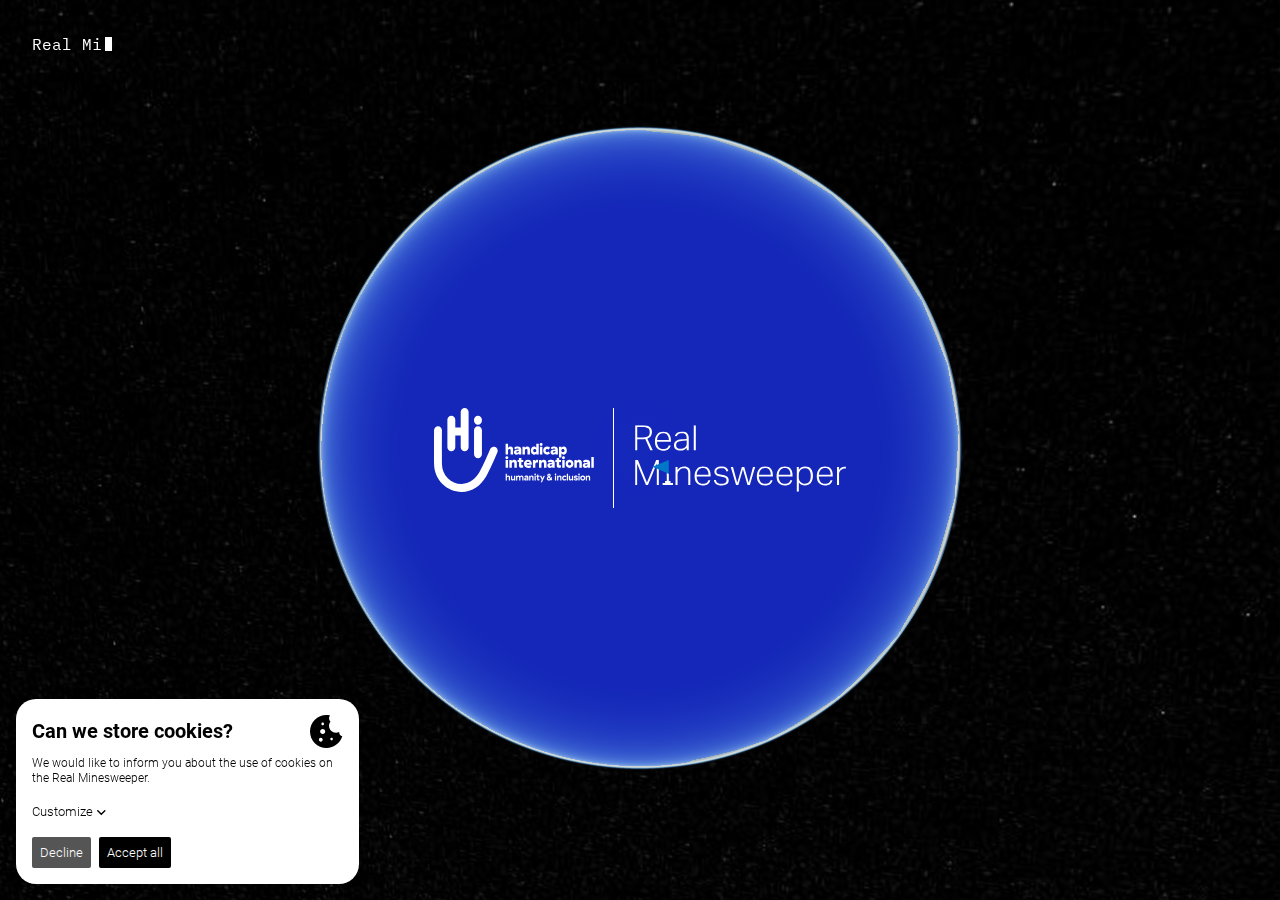
==== commit 3287ce65: "chore: release" ====
--- a/index.html
+++ b/index.html
@@ -1 +1 @@
-<!DOCTYPE html><html><head><meta charSet="utf-8"/><meta name="viewport" content="width=device-width, initial-scale=1"/><link rel="stylesheet" href="/_next/static/css/baf078ef6bb0380e.css" data-precedence="next"/><link rel="stylesheet" href="/_next/static/css/029f45199eb526b8.css" data-precedence="next"/><link rel="preload" href="/_next/static/chunks/webpack-c5cacb2f427f163f.js" as="script" fetchPriority="low"/><script src="/_next/static/chunks/fd9d1056-7b563f54c8f3ad29.js" async=""></script><script src="/_next/static/chunks/596-32b295285c1208eb.js" async=""></script><script src="/_next/static/chunks/main-app-16fd433ccea2cc54.js" async=""></script><title>Handicap international Minesweeper</title><meta name="description" content="The fight against landmines and cluster munitions around the world starts here. Play the famous Minesweeper game on real maps, with real casualty figures, and discover the scale of the problem. Support Handicap International and all victims worldwide. Play, share and donate."/><link rel="canonical" href="https://realminesweeper.be/"/><link rel="alternate" hrefLang="en" href="https://realminesweeper.be/"/><link rel="alternate" hrefLang="nl" href="https://wordmijnenveger.be/"/><link rel="alternate" hrefLang="fr" href="https://devenezdemineur.be/"/><meta property="og:title" content="Handicap international Minesweeper"/><meta property="og:description" content="The fight against landmines and cluster munitions around the world starts here. Play the famous Minesweeper game on real maps, with real casualty figures, and discover the scale of the problem. Support Handicap International and all victims worldwide. Play, share and donate."/><meta property="og:image" content="https://realminesweeper.be/real-minesweeper.webp"/><meta name="twitter:card" content="summary_large_image"/><meta name="twitter:title" content="Handicap international Minesweeper"/><meta name="twitter:description" content="The fight against landmines and cluster munitions around the world starts here. Play the famous Minesweeper game on real maps, with real casualty figures, and discover the scale of the problem. Support Handicap International and all victims worldwide. Play, share and donate."/><meta name="twitter:image" content="https://realminesweeper.be/real-minesweeper.webp"/><script src="/_next/static/chunks/polyfills-78c92fac7aa8fdd8.js" noModule=""></script></head><body><div class="Draggable_scrollContainer__9P1_Z indiana-scroll-container indiana-scroll-container--hide-scrollbars"><div class="Draggable_container__0OYOF Draggable_novice__oTq4f Draggable_notLoaded__anNEG Draggable_hasPadding__h4sWN"><!--$!--><template data-dgst="NEXT_DYNAMIC_NO_SSR_CODE"></template><span class="Map_loading__SK1oq"></span><!--/$--><div class="Animation_animation__BCMMv Animation_novice__SkkYJ Animation_isHidden___Rpbz" role="presentation"></div></div></div><div class="IntroCard_container__U43ir"><div class="IntroCard_typewriter__7uxME"><div class="Typewriter" data-testid="typewriter-wrapper"></div></div><div class="Logos_logos__HobfW Logos_isVisible__YguWS"><div class="Logos_logoWithSeparator__9bz3P"><a class="Button_button__x6lHc Button_unstyled__BMgWm LinkButton_linkButton__hxIH4 HandicapInternationalLogo_logo__qYX86" href="https://www.handicapinternational.be" target="_blank"><img alt="Handicap International" loading="lazy" width="160" height="87" decoding="async" data-nimg="1" class="HandicapInternationalLogo_logoLarge__GSJl_" style="color:transparent" src="/images/handicap-international-logo.svg"/><img alt="Handicap International" loading="lazy" width="51" height="68" decoding="async" data-nimg="1" class="HandicapInternationalLogo_logoSmall__7RaVW" style="color:transparent" src="/images/handicap-international-logo-small.svg"/></a></div><a class="Button_button__x6lHc Button_unstyled__BMgWm LinkButton_linkButton__hxIH4 MinesweeperLogo_logo__Ihhhv" href="/"><img alt="Minesweeper" loading="lazy" width="212" height="67" decoding="async" data-nimg="1" style="color:transparent" src="/images/real-minesweeper-logo.svg"/></a></div></div><noscript><iframe src="https://www.googletagmanager.com/ns.html?id=GTM-NGBJGW3J" height="0" width="0" class="invisible"></iframe></noscript><script src="/_next/static/chunks/webpack-c5cacb2f427f163f.js" async=""></script><script>(self.__next_f=self.__next_f||[]).push([0])</script><script>self.__next_f.push([1,"1:HL[\"/_next/static/css/baf078ef6bb0380e.css\",{\"as\":\"style\"}]\n0:\"$L2\"\n"])</script><script>self.__next_f.push([1,"3:HL[\"/_next/static/css/029f45199eb526b8.css\",{\"as\":\"style\"}]\n"])</script><script>self.__next_f.push([1,"4:I{\"id\":7948,\"chunks\":[\"272:static/chunks/webpack-c5cacb2f427f163f.js\",\"971:static/chunks/fd9d1056-7b563f54c8f3ad29.js\",\"596:static/chunks/596-32b295285c1208eb.js\"],\"name\":\"default\",\"async\":false}\n6:I{\"id\":6628,\"chunks\":[\"272:static/chunks/webpack-c5cacb2f427f163f.js\",\"971:static/chunks/fd9d1056-7b563f54c8f3ad29.js\",\"596:static/chunks/596-32b295285c1208eb.js\"],\"name\":\"\",\"async\":false}\n7:I{\"id\":7767,\"chunks\":[\"272:static/chunks/webpack-c5cacb2f427f163f.js\",\"971:static/chunks/fd9d1056-7b563f54c8f3ad29.js\",\"5"])</script><script>self.__next_f.push([1,"96:static/chunks/596-32b295285c1208eb.js\"],\"name\":\"default\",\"async\":false}\n8:I{\"id\":7920,\"chunks\":[\"272:static/chunks/webpack-c5cacb2f427f163f.js\",\"971:static/chunks/fd9d1056-7b563f54c8f3ad29.js\",\"596:static/chunks/596-32b295285c1208eb.js\"],\"name\":\"default\",\"async\":false}\na:I{\"id\":9282,\"chunks\":[\"484:static/chunks/484-335cd01975f97a26.js\",\"786:static/chunks/786-755edc505bbaedfd.js\",\"176:static/chunks/176-4014308509dd92e9.js\",\"317:static/chunks/317-ec8fe0b00aea5f4f.js\",\"931:static/chunks/app/page-bfc1815e3f0"])</script><script>self.__next_f.push([1,"e8375.js\"],\"name\":\"I18nProvider\",\"async\":false}\nb:I{\"id\":7445,\"chunks\":[\"484:static/chunks/484-335cd01975f97a26.js\",\"185:static/chunks/app/layout-6a5c5abe5fee64c2.js\"],\"name\":\"\",\"async\":false}\nc:I{\"id\":5637,\"chunks\":[\"484:static/chunks/484-335cd01975f97a26.js\",\"786:static/chunks/786-755edc505bbaedfd.js\",\"176:static/chunks/176-4014308509dd92e9.js\",\"317:static/chunks/317-ec8fe0b00aea5f4f.js\",\"931:static/chunks/app/page-bfc1815e3f0e8375.js\"],\"name\":\"\",\"async\":false}\nd:I{\"id\":7445,\"chunks\":[\"484:static/chunks/4"])</script><script>self.__next_f.push([1,"84-335cd01975f97a26.js\",\"185:static/chunks/app/layout-6a5c5abe5fee64c2.js\"],\"name\":\"NoScript\",\"async\":false}\n"])</script><script>self.__next_f.push([1,"2:[[[\"$\",\"link\",\"0\",{\"rel\":\"stylesheet\",\"href\":\"/_next/static/css/baf078ef6bb0380e.css\",\"precedence\":\"next\"}]],[\"$\",\"$L4\",null,{\"buildId\":\"Eiap4UfcmK5snvsTLAKid\",\"assetPrefix\":\"\",\"initialCanonicalUrl\":\"/\",\"initialTree\":[\"\",{\"children\":[\"__PAGE__\",{}]},\"$undefined\",\"$undefined\",true],\"initialHead\":[false,\"$L5\"],\"globalErrorComponent\":\"$6\",\"children\":[null,[\"$\",\"html\",null,{\"lang\":\"$undefined\",\"children\":[\"$\",\"body\",null,{\"children\":[[\"$\",\"$L7\",null,{\"parallelRouterKey\":\"children\",\"segmentPath\":[\"children\"],\"loading\":\"$undefined\",\"loadingStyles\":\"$undefined\",\"hasLoading\":false,\"error\":\"$undefined\",\"errorStyles\":\"$undefined\",\"template\":[\"$\",\"$L8\",null,{}],\"templateStyles\":\"$undefined\",\"notFound\":[[\"$\",\"title\",null,{\"children\":\"404: This page could not be found.\"}],[\"$\",\"div\",null,{\"style\":{\"fontFamily\":\"system-ui,\\\"Segoe UI\\\",Roboto,Helvetica,Arial,sans-serif,\\\"Apple Color Emoji\\\",\\\"Segoe UI Emoji\\\"\",\"height\":\"100vh\",\"textAlign\":\"center\",\"display\":\"flex\",\"flexDirection\":\"column\",\"alignItems\":\"center\",\"justifyContent\":\"center\"},\"children\":[\"$\",\"div\",null,{\"children\":[[\"$\",\"style\",null,{\"dangerouslySetInnerHTML\":{\"__html\":\"body{color:#000;background:#fff;margin:0}.next-error-h1{border-right:1px solid rgba(0,0,0,.3)}@media (prefers-color-scheme:dark){body{color:#fff;background:#000}.next-error-h1{border-right:1px solid rgba(255,255,255,.3)}}\"}}],[\"$\",\"h1\",null,{\"className\":\"next-error-h1\",\"style\":{\"display\":\"inline-block\",\"margin\":\"0 20px 0 0\",\"padding\":\"0 23px 0 0\",\"fontSize\":24,\"fontWeight\":500,\"verticalAlign\":\"top\",\"lineHeight\":\"49px\"},\"children\":\"404\"}],[\"$\",\"div\",null,{\"style\":{\"display\":\"inline-block\"},\"children\":[\"$\",\"h2\",null,{\"style\":{\"fontSize\":14,\"fontWeight\":400,\"lineHeight\":\"49px\",\"margin\":0},\"children\":\"This page could not be found.\"}]}]]}]}]],\"notFoundStyles\":[],\"childProp\":{\"current\":[\"$L9\",[\"$\",\"$La\",null,{\"locale\":\"en\",\"children\":[[\"$\",\"$Lb\",null,{}],[\"$\",\"$Lc\",null,{}]]}],null],\"segment\":\"__PAGE__\"},\"styles\":[[\"$\",\"link\",\"0\",{\"rel\":\"stylesheet\",\"href\":\"/_next/static/css/029f45199eb526b8.css\",\"precedence\":\"next\"}]]}],[\"$\",\"$Ld\",null,{}]]}]}],null]}]]\n"])</script><script>self.__next_f.push([1,"5:[[\"$\",\"meta\",\"0\",{\"charSet\":\"utf-8\"}],[\"$\",\"title\",\"1\",{\"children\":\"Handicap international Minesweeper\"}],[\"$\",\"meta\",\"2\",{\"name\":\"description\",\"content\":\"The fight against landmines and cluster munitions around the world starts here. Play the famous Minesweeper game on real maps, with real casualty figures, and discover the scale of the problem. Support Handicap International and all victims worldwide. Play, share and donate.\"}],[\"$\",\"meta\",\"3\",{\"name\":\"viewport\",\"content\":\"width=device-width, initial-scale=1\"}],[\"$\",\"link\",\"4\",{\"rel\":\"canonical\",\"href\":\"https://realminesweeper.be/\"}],[\"$\",\"link\",\"5\",{\"rel\":\"alternate\",\"hrefLang\":\"en\",\"href\":\"https://realminesweeper.be/\"}],[\"$\",\"link\",\"6\",{\"rel\":\"alternate\",\"hrefLang\":\"nl\",\"href\":\"https://wordmijnenveger.be/\"}],[\"$\",\"link\",\"7\",{\"rel\":\"alternate\",\"hrefLang\":\"fr\",\"href\":\"https://devenezdemineur.be/\"}],[\"$\",\"meta\",\"8\",{\"property\":\"og:title\",\"content\":\"Handicap international Minesweeper\"}],[\"$\",\"meta\",\"9\",{\"property\":\"og:description\",\"content\":\"The fight against landmines and cluster munitions around the world starts here. Play the famous Minesweeper game on real maps, with real casualty figures, and discover the scale of the problem. Support Handicap International and all victims worldwide. Play, share and donate.\"}],[\"$\",\"meta\",\"10\",{\"property\":\"og:image\",\"content\":\"https://realminesweeper.be/real-minesweeper.webp\"}],[\"$\",\"meta\",\"11\",{\"name\":\"twitter:card\",\"content\":\"summary_large_image\"}],[\"$\",\"meta\",\"12\",{\"name\":\"twitter:title\",\"content\":\"Handicap international Minesweeper\"}],[\"$\",\"meta\",\"13\",{\"name\":\"twitter:description\",\"content\":\"The fight against landmines and cluster munitions around the world starts here. Play the famous Minesweeper game on real maps, with real casualty figures, and discover the scale of the problem. Support Handicap International and all victims worldwide. Play, share and donate.\"}],[\"$\",\"meta\",\"14\",{\"name\":\"twitter:image\",\"content\":\"https://realminesweeper.be/real-minesweeper.webp\"}]]\n"])</script><script>self.__next_f.push([1,"9:null\n"])</script></body></html>+<!DOCTYPE html><html><head><meta charSet="utf-8"/><meta name="viewport" content="width=device-width, initial-scale=1"/><link rel="stylesheet" href="/_next/static/css/4a3d56f7d43230b1.css" data-precedence="next"/><link rel="stylesheet" href="/_next/static/css/029f45199eb526b8.css" data-precedence="next"/><link rel="preload" href="/_next/static/chunks/webpack-78221aaf69e76a04.js" as="script" fetchPriority="low"/><script src="/_next/static/chunks/fd9d1056-7b563f54c8f3ad29.js" async=""></script><script src="/_next/static/chunks/596-32b295285c1208eb.js" async=""></script><script src="/_next/static/chunks/main-app-16fd433ccea2cc54.js" async=""></script><title>Handicap international Minesweeper</title><meta name="description" content="The fight against landmines and cluster munitions around the world starts here. Play the famous Minesweeper game on real maps, with real casualty figures, and discover the scale of the problem. Support Handicap International and all victims worldwide. Play, share and donate."/><link rel="canonical" href="https://realminesweeper.be/"/><link rel="alternate" hrefLang="en" href="https://realminesweeper.be/"/><link rel="alternate" hrefLang="nl" href="https://wordmijnenveger.be/"/><link rel="alternate" hrefLang="fr" href="https://devenezdemineur.be/"/><meta property="og:title" content="Handicap international Minesweeper"/><meta property="og:description" content="The fight against landmines and cluster munitions around the world starts here. Play the famous Minesweeper game on real maps, with real casualty figures, and discover the scale of the problem. Support Handicap International and all victims worldwide. Play, share and donate."/><meta property="og:image" content="https://realminesweeper.be/real-minesweeper.webp"/><meta name="twitter:card" content="summary_large_image"/><meta name="twitter:title" content="Handicap international Minesweeper"/><meta name="twitter:description" content="The fight against landmines and cluster munitions around the world starts here. Play the famous Minesweeper game on real maps, with real casualty figures, and discover the scale of the problem. Support Handicap International and all victims worldwide. Play, share and donate."/><meta name="twitter:image" content="https://realminesweeper.be/real-minesweeper.webp"/><script src="/_next/static/chunks/polyfills-78c92fac7aa8fdd8.js" noModule=""></script></head><body><div class="Draggable_scrollContainer__9P1_Z indiana-scroll-container indiana-scroll-container--hide-scrollbars"><div class="Draggable_container__0OYOF Draggable_novice__oTq4f Draggable_notLoaded__anNEG Draggable_hasPadding__h4sWN"><!--$!--><template data-dgst="NEXT_DYNAMIC_NO_SSR_CODE"></template><span class="Map_loading__SK1oq"></span><!--/$--><div class="Animation_animation__BCMMv Animation_novice__SkkYJ Animation_isHidden___Rpbz" role="presentation"></div></div></div><div class="IntroCard_container__U43ir"><div class="IntroCard_typewriter__7uxME"><div class="Typewriter" data-testid="typewriter-wrapper"></div></div><div class="Logos_logos__HobfW Logos_isVisible__YguWS"><div class="Logos_logoWithSeparator__9bz3P"><a class="Button_button__x6lHc Button_unstyled__BMgWm LinkButton_linkButton__hxIH4 HandicapInternationalLogo_logo__qYX86" href="https://www.handicapinternational.be" target="_blank"><img alt="Handicap International" loading="lazy" width="160" height="87" decoding="async" data-nimg="1" class="HandicapInternationalLogo_logoLarge__GSJl_" style="color:transparent" src="/images/handicap-international-logo.svg"/><img alt="Handicap International" loading="lazy" width="51" height="68" decoding="async" data-nimg="1" class="HandicapInternationalLogo_logoSmall__7RaVW" style="color:transparent" src="/images/handicap-international-logo-small.svg"/></a></div><a class="Button_button__x6lHc Button_unstyled__BMgWm LinkButton_linkButton__hxIH4 MinesweeperLogo_logo__Ihhhv" href="/"><img alt="Minesweeper" loading="lazy" width="212" height="67" decoding="async" data-nimg="1" style="color:transparent" src="/images/real-minesweeper-logo.svg"/></a></div></div><noscript><iframe src="https://www.googletagmanager.com/ns.html?id=GTM-NGBJGW3J" height="0" width="0" class="invisible"></iframe></noscript><script src="/_next/static/chunks/webpack-78221aaf69e76a04.js" async=""></script><script>(self.__next_f=self.__next_f||[]).push([0])</script><script>self.__next_f.push([1,"1:HL[\"/_next/static/css/4a3d56f7d43230b1.css\",{\"as\":\"style\"}]\n0:\"$L2\"\n"])</script><script>self.__next_f.push([1,"3:HL[\"/_next/static/css/029f45199eb526b8.css\",{\"as\":\"style\"}]\n"])</script><script>self.__next_f.push([1,"4:I{\"id\":7948,\"chunks\":[\"272:static/chunks/webpack-78221aaf69e76a04.js\",\"971:static/chunks/fd9d1056-7b563f54c8f3ad29.js\",\"596:static/chunks/596-32b295285c1208eb.js\"],\"name\":\"default\",\"async\":false}\n6:I{\"id\":6628,\"chunks\":[\"272:static/chunks/webpack-78221aaf69e76a04.js\",\"971:static/chunks/fd9d1056-7b563f54c8f3ad29.js\",\"596:static/chunks/596-32b295285c1208eb.js\"],\"name\":\"\",\"async\":false}\n7:I{\"id\":7767,\"chunks\":[\"272:static/chunks/webpack-78221aaf69e76a04.js\",\"971:static/chunks/fd9d1056-7b563f54c8f3ad29.js\",\"5"])</script><script>self.__next_f.push([1,"96:static/chunks/596-32b295285c1208eb.js\"],\"name\":\"default\",\"async\":false}\n8:I{\"id\":7920,\"chunks\":[\"272:static/chunks/webpack-78221aaf69e76a04.js\",\"971:static/chunks/fd9d1056-7b563f54c8f3ad29.js\",\"596:static/chunks/596-32b295285c1208eb.js\"],\"name\":\"default\",\"async\":false}\na:I{\"id\":9282,\"chunks\":[\"484:static/chunks/484-335cd01975f97a26.js\",\"786:static/chunks/786-755edc505bbaedfd.js\",\"176:static/chunks/176-4014308509dd92e9.js\",\"317:static/chunks/317-3916e29e8b512406.js\",\"931:static/chunks/app/page-ae1a08006e6"])</script><script>self.__next_f.push([1,"9eac5.js\"],\"name\":\"I18nProvider\",\"async\":false}\nb:I{\"id\":7445,\"chunks\":[\"484:static/chunks/484-335cd01975f97a26.js\",\"185:static/chunks/app/layout-4a6f39a1b2280538.js\"],\"name\":\"\",\"async\":false}\nc:I{\"id\":5637,\"chunks\":[\"484:static/chunks/484-335cd01975f97a26.js\",\"786:static/chunks/786-755edc505bbaedfd.js\",\"176:static/chunks/176-4014308509dd92e9.js\",\"317:static/chunks/317-3916e29e8b512406.js\",\"931:static/chunks/app/page-ae1a08006e69eac5.js\"],\"name\":\"\",\"async\":false}\nd:I{\"id\":7445,\"chunks\":[\"484:static/chunks/4"])</script><script>self.__next_f.push([1,"84-335cd01975f97a26.js\",\"185:static/chunks/app/layout-4a6f39a1b2280538.js\"],\"name\":\"NoScript\",\"async\":false}\n"])</script><script>self.__next_f.push([1,"2:[[[\"$\",\"link\",\"0\",{\"rel\":\"stylesheet\",\"href\":\"/_next/static/css/4a3d56f7d43230b1.css\",\"precedence\":\"next\"}]],[\"$\",\"$L4\",null,{\"buildId\":\"-wHPVTjRUgFufMqpG8Xjx\",\"assetPrefix\":\"\",\"initialCanonicalUrl\":\"/\",\"initialTree\":[\"\",{\"children\":[\"__PAGE__\",{}]},\"$undefined\",\"$undefined\",true],\"initialHead\":[false,\"$L5\"],\"globalErrorComponent\":\"$6\",\"children\":[null,[\"$\",\"html\",null,{\"lang\":\"$undefined\",\"children\":[\"$\",\"body\",null,{\"children\":[[\"$\",\"$L7\",null,{\"parallelRouterKey\":\"children\",\"segmentPath\":[\"children\"],\"loading\":\"$undefined\",\"loadingStyles\":\"$undefined\",\"hasLoading\":false,\"error\":\"$undefined\",\"errorStyles\":\"$undefined\",\"template\":[\"$\",\"$L8\",null,{}],\"templateStyles\":\"$undefined\",\"notFound\":[[\"$\",\"title\",null,{\"children\":\"404: This page could not be found.\"}],[\"$\",\"div\",null,{\"style\":{\"fontFamily\":\"system-ui,\\\"Segoe UI\\\",Roboto,Helvetica,Arial,sans-serif,\\\"Apple Color Emoji\\\",\\\"Segoe UI Emoji\\\"\",\"height\":\"100vh\",\"textAlign\":\"center\",\"display\":\"flex\",\"flexDirection\":\"column\",\"alignItems\":\"center\",\"justifyContent\":\"center\"},\"children\":[\"$\",\"div\",null,{\"children\":[[\"$\",\"style\",null,{\"dangerouslySetInnerHTML\":{\"__html\":\"body{color:#000;background:#fff;margin:0}.next-error-h1{border-right:1px solid rgba(0,0,0,.3)}@media (prefers-color-scheme:dark){body{color:#fff;background:#000}.next-error-h1{border-right:1px solid rgba(255,255,255,.3)}}\"}}],[\"$\",\"h1\",null,{\"className\":\"next-error-h1\",\"style\":{\"display\":\"inline-block\",\"margin\":\"0 20px 0 0\",\"padding\":\"0 23px 0 0\",\"fontSize\":24,\"fontWeight\":500,\"verticalAlign\":\"top\",\"lineHeight\":\"49px\"},\"children\":\"404\"}],[\"$\",\"div\",null,{\"style\":{\"display\":\"inline-block\"},\"children\":[\"$\",\"h2\",null,{\"style\":{\"fontSize\":14,\"fontWeight\":400,\"lineHeight\":\"49px\",\"margin\":0},\"children\":\"This page could not be found.\"}]}]]}]}]],\"notFoundStyles\":[],\"childProp\":{\"current\":[\"$L9\",[\"$\",\"$La\",null,{\"locale\":\"en\",\"children\":[[\"$\",\"$Lb\",null,{}],[\"$\",\"$Lc\",null,{}]]}],null],\"segment\":\"__PAGE__\"},\"styles\":[[\"$\",\"link\",\"0\",{\"rel\":\"stylesheet\",\"href\":\"/_next/static/css/029f45199eb526b8.css\",\"precedence\":\"next\"}]]}],[\"$\",\"$Ld\",null,{}]]}]}],null]}]]\n"])</script><script>self.__next_f.push([1,"5:[[\"$\",\"meta\",\"0\",{\"charSet\":\"utf-8\"}],[\"$\",\"title\",\"1\",{\"children\":\"Handicap international Minesweeper\"}],[\"$\",\"meta\",\"2\",{\"name\":\"description\",\"content\":\"The fight against landmines and cluster munitions around the world starts here. Play the famous Minesweeper game on real maps, with real casualty figures, and discover the scale of the problem. Support Handicap International and all victims worldwide. Play, share and donate.\"}],[\"$\",\"meta\",\"3\",{\"name\":\"viewport\",\"content\":\"width=device-width, initial-scale=1\"}],[\"$\",\"link\",\"4\",{\"rel\":\"canonical\",\"href\":\"https://realminesweeper.be/\"}],[\"$\",\"link\",\"5\",{\"rel\":\"alternate\",\"hrefLang\":\"en\",\"href\":\"https://realminesweeper.be/\"}],[\"$\",\"link\",\"6\",{\"rel\":\"alternate\",\"hrefLang\":\"nl\",\"href\":\"https://wordmijnenveger.be/\"}],[\"$\",\"link\",\"7\",{\"rel\":\"alternate\",\"hrefLang\":\"fr\",\"href\":\"https://devenezdemineur.be/\"}],[\"$\",\"meta\",\"8\",{\"property\":\"og:title\",\"content\":\"Handicap international Minesweeper\"}],[\"$\",\"meta\",\"9\",{\"property\":\"og:description\",\"content\":\"The fight against landmines and cluster munitions around the world starts here. Play the famous Minesweeper game on real maps, with real casualty figures, and discover the scale of the problem. Support Handicap International and all victims worldwide. Play, share and donate.\"}],[\"$\",\"meta\",\"10\",{\"property\":\"og:image\",\"content\":\"https://realminesweeper.be/real-minesweeper.webp\"}],[\"$\",\"meta\",\"11\",{\"name\":\"twitter:card\",\"content\":\"summary_large_image\"}],[\"$\",\"meta\",\"12\",{\"name\":\"twitter:title\",\"content\":\"Handicap international Minesweeper\"}],[\"$\",\"meta\",\"13\",{\"name\":\"twitter:description\",\"content\":\"The fight against landmines and cluster munitions around the world starts here. Play the famous Minesweeper game on real maps, with real casualty figures, and discover the scale of the problem. Support Handicap International and all victims worldwide. Play, share and donate.\"}],[\"$\",\"meta\",\"14\",{\"name\":\"twitter:image\",\"content\":\"https://realminesweeper.be/real-minesweeper.webp\"}]]\n"])</script><script>self.__next_f.push([1,"9:null\n"])</script></body></html>--- a/_next/static/css/4a3d56f7d43230b1.css
+++ b/_next/static/css/4a3d56f7d43230b1.css
@@ -0,0 +1,3 @@
+*,:after,:before{box-sizing:border-box}*{margin:0}#__next,body,html,main{min-height:100%}body{display:flex;overflow:auto;justify-content:center;padding-bottom:env(safe-area-inset-bottom);background-color:var(--neutral-900);color:var(--neutral-100);font-family:IBM Plex Mono,Garamond,Georgia,serif;font-size:16px;-webkit-font-smoothing:antialiased;font-weight:400;line-height:1.25;-webkit-user-select:none;-moz-user-select:none;user-select:none}::-webkit-scrollbar{display:block;width:4px;border-radius:20px}::-webkit-scrollbar-track{border-radius:20px;background:transparent}::-webkit-scrollbar-thumb{border-radius:20px;border-right:none;border-left:none;background-color:var(--neutral-700)}blockquote,p{margin:0 0 2rem;font-size:1rem;line-height:1.5}h2{margin:0 0 1.5rem;font-family:Roboto,Garamond,Georgia,serif;font-size:1.75rem;font-weight:400}.invisible{display:none;visibility:hidden}.cookie-though{--ct-primary-400:var(--neutral-900);--ct-primary-200:var(--neutral-100);--ct-text:var(--neutral-900);--ct-title:var(--neutral-900);--ct-subtitle:var(--neutral-900);--ct-policy-enabled:var(--neutral-900);--ct-policy-text-enabled:var(--neutral-100);--ct-policy-text:var(--neutral-900);--ct-primary-font:"Roboto";--ct-primary-font-weight:500;--ct-secondary-font:"roboto";--ct-secondary-font-weight:500;--ct-policy-essential:var(--neutral-100);--ct-slider-secondary:var(--neutral-600);--ct-slider-enabled-primary:var(--neutral-800);--ct-slider-enabled-secondary:var(--neutral-100);--ct-button-secondary:var(--neutral-800)}@media only screen and (min-width:992px){h2{margin:0 0 2rem;font-size:2rem}}:root{--neutral-100:#fff;--neutral-200:#f8f7f5;--neutral-300:#f5f3f0;--neutral-400:#eae7e3;--neutral-500:#dfdad3;--neutral-600:#cac3b8;--neutral-700:#b9b1a6;--neutral-800:#555;--neutral-900:#000;--rgb-mines-100:0 255 0;--rgb-mines-200:0 119 200;--rgb-mines-300:255 0 0;--rgb-mines-400:0 255 209;--rgb-mines-500:254 249 34;--rgb-mines-600:255 0 255;--rgb-mines-700:254 113 39;--rgb-mines-800:0 255 255;--mines-100:rgb(var(--rgb-mines-100)/100%);--mines-200:rgb(var(--rgb-mines-200)/100%);--mines-300:rgb(var(--rgb-mines-300)/100%);--mines-400:rgb(var(--rgb-mines-400)/100%);--mines-500:rgb(var(--rgb-mines-500)/100%);--mines-600:rgb(var(--rgb-mines-600)/100%);--mines-700:rgb(var(--rgb-mines-700)/100%);--mines-800:rgb(var(--rgb-mines-800)/100%);--drag-zone-threshold:150px;--number-of-rows-advanced:16;--number-of-rows-expert:16;--number-of-rows-novice:9;--number-of-cols-advanced:16;--number-of-cols-expert:30;--number-of-cols-novice:16;--board-width:calc(100vw - var(--drag-zone-threshold) - var(--drag-zone-threshold));--cell-size-novice:max(5rem,calc(var(--board-width) / var(--number-of-cols-novice)));--cell-size-advanced:max(5rem,calc(var(--board-width) / var(--number-of-cols-advanced)));--cell-size-expert:max(5rem,calc(var(--board-width) / var(--number-of-cols-expert)));--padding-novice:calc(var(--cell-size-novice) * 2);--padding-advanced:calc(var(--cell-size-advanced) * 2);--padding-expert:calc(var(--cell-size-expert) * 2);--board-width-novice:calc(var(--number-of-cols-novice) * var(--cell-size-novice));--board-width-advanced:calc(var(--number-of-cols-advanced) * var(--cell-size-advanced));--board-width-expert:calc(var(--number-of-cols-expert) * var(--cell-size-expert));--board-height-novice:calc(var(--number-of-rows-novice) * var(--cell-size-novice));--board-height-advanced:calc(var(--number-of-rows-advanced) * var(--cell-size-advanced));--board-height-expert:calc(var(--number-of-rows-expert) * var(--cell-size-expert));--spacing-3xs:2px;--spacing-2xs:4px;--spacing-xs:8px;--spacing-sm:12px;--spacing-md:16px;--spacing-lg:24px;--spacing-xl:32px;--spacing-2xl:40px;--spacing-3xl:48px;--spacing-4xl:56px;--spacing-5xl:64px;--navigation-bar-height:120px;--general-max-width:1280px}@media only screen and (min-width:992px){:root{--navigation-bar-height:185px}}@font-face{font-display:swap;font-family:IBM Plex Mono;font-style:normal;font-weight:300;src:url(/fonts/IBMPlexMono-Light.woff2) format("woff2"),url(/fonts/IBMPlexMono-Light.woff) format("woff")}@font-face{font-display:swap;font-family:IBM Plex Mono;font-style:normal;font-weight:400;src:url(/fonts/IBMPlexMono-Regular.woff2) format("woff2"),url(/fonts/IBMPlexMono-Regular.woff) format("woff")}@font-face{font-display:swap;font-family:IBM Plex Mono;font-style:normal;font-weight:700;src:url(/fonts/IBMPlexMono-Bold.woff2) format("woff2"),url(/fonts/IBMPlexMono-Bold.woff) format("woff")}@font-face{font-display:swap;font-family:Roboto;font-style:normal;font-weight:300;src:url(/fonts/Roboto-Light.woff2) format("woff2"),url(/fonts/Roboto-Light.woff) format("woff")}@font-face{font-display:swap;font-family:Roboto;font-style:normal;font-weight:700;src:url(/fonts/Roboto-Bold.woff2) format("woff2"),url(/fonts/Roboto-Bold.woff) format("woff")}
+
+/*! normalize.css v8.0.1 | MIT License | github.com/necolas/normalize.css */html{line-height:1.15;-webkit-text-size-adjust:100%}body{margin:0}main{display:block}h1{font-size:2em;margin:.67em 0}hr{box-sizing:content-box;height:0;overflow:visible}pre{font-family:monospace,monospace;font-size:1em}a{background-color:transparent}abbr[title]{border-bottom:none;text-decoration:underline;-webkit-text-decoration:underline dotted;text-decoration:underline dotted}b,strong{font-weight:bolder}code,kbd,samp{font-family:monospace,monospace;font-size:1em}small{font-size:80%}sub,sup{font-size:75%;line-height:0;position:relative;vertical-align:baseline}sub{bottom:-.25em}sup{top:-.5em}img{border-style:none}button,input,optgroup,select,textarea{font-family:inherit;font-size:100%;line-height:1.15;margin:0}button,input{overflow:visible}button,select{text-transform:none}[type=button],[type=reset],[type=submit],button{-webkit-appearance:button}[type=button]::-moz-focus-inner,[type=reset]::-moz-focus-inner,[type=submit]::-moz-focus-inner,button::-moz-focus-inner{border-style:none;padding:0}[type=button]:-moz-focusring,[type=reset]:-moz-focusring,[type=submit]:-moz-focusring,button:-moz-focusring{outline:1px dotted ButtonText}fieldset{padding:.35em .75em .625em}legend{box-sizing:border-box;color:inherit;display:table;max-width:100%;padding:0;white-space:normal}progress{vertical-align:baseline}textarea{overflow:auto}[type=checkbox],[type=radio]{box-sizing:border-box;padding:0}[type=number]::-webkit-inner-spin-button,[type=number]::-webkit-outer-spin-button{height:auto}[type=search]{-webkit-appearance:textfield;outline-offset:-2px}[type=search]::-webkit-search-decoration{-webkit-appearance:none}::-webkit-file-upload-button{-webkit-appearance:button;font:inherit}details{display:block}summary{display:list-item}[hidden],template{display:none}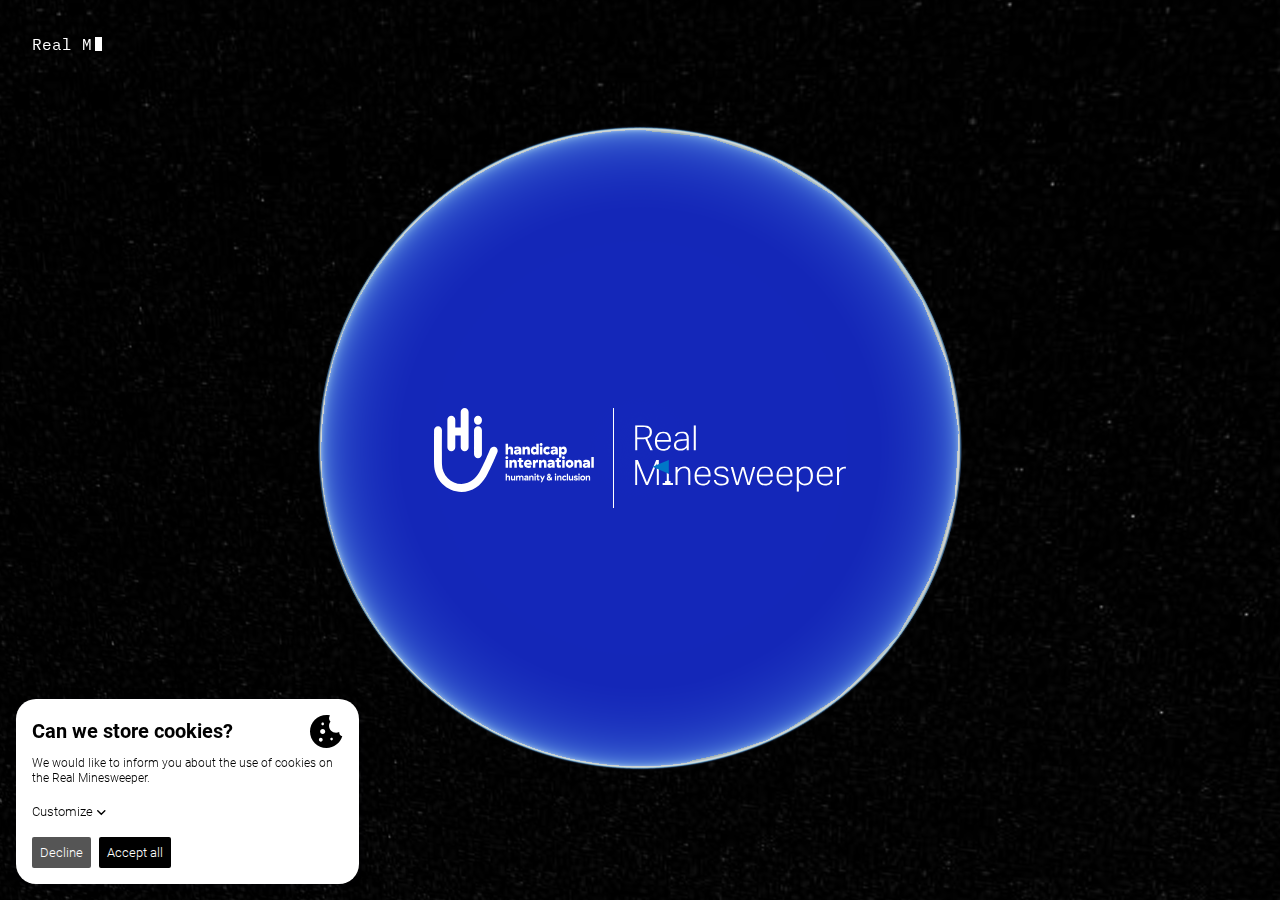
==== commit 8c4376f1: "chore: release" ====
--- a/index.html
+++ b/index.html
@@ -1 +1 @@
-<!DOCTYPE html><html><head><meta charSet="utf-8"/><meta name="viewport" content="width=device-width, initial-scale=1"/><link rel="stylesheet" href="/_next/static/css/4a3d56f7d43230b1.css" data-precedence="next"/><link rel="stylesheet" href="/_next/static/css/029f45199eb526b8.css" data-precedence="next"/><link rel="preload" href="/_next/static/chunks/webpack-78221aaf69e76a04.js" as="script" fetchPriority="low"/><script src="/_next/static/chunks/fd9d1056-7b563f54c8f3ad29.js" async=""></script><script src="/_next/static/chunks/596-32b295285c1208eb.js" async=""></script><script src="/_next/static/chunks/main-app-16fd433ccea2cc54.js" async=""></script><title>Handicap international Minesweeper</title><meta name="description" content="The fight against landmines and cluster munitions around the world starts here. Play the famous Minesweeper game on real maps, with real casualty figures, and discover the scale of the problem. Support Handicap International and all victims worldwide. Play, share and donate."/><link rel="canonical" href="https://realminesweeper.be/"/><link rel="alternate" hrefLang="en" href="https://realminesweeper.be/"/><link rel="alternate" hrefLang="nl" href="https://wordmijnenveger.be/"/><link rel="alternate" hrefLang="fr" href="https://devenezdemineur.be/"/><meta property="og:title" content="Handicap international Minesweeper"/><meta property="og:description" content="The fight against landmines and cluster munitions around the world starts here. Play the famous Minesweeper game on real maps, with real casualty figures, and discover the scale of the problem. Support Handicap International and all victims worldwide. Play, share and donate."/><meta property="og:image" content="https://realminesweeper.be/real-minesweeper.webp"/><meta name="twitter:card" content="summary_large_image"/><meta name="twitter:title" content="Handicap international Minesweeper"/><meta name="twitter:description" content="The fight against landmines and cluster munitions around the world starts here. Play the famous Minesweeper game on real maps, with real casualty figures, and discover the scale of the problem. Support Handicap International and all victims worldwide. Play, share and donate."/><meta name="twitter:image" content="https://realminesweeper.be/real-minesweeper.webp"/><script src="/_next/static/chunks/polyfills-78c92fac7aa8fdd8.js" noModule=""></script></head><body><div class="Draggable_scrollContainer__9P1_Z indiana-scroll-container indiana-scroll-container--hide-scrollbars"><div class="Draggable_container__0OYOF Draggable_novice__oTq4f Draggable_notLoaded__anNEG Draggable_hasPadding__h4sWN"><!--$!--><template data-dgst="NEXT_DYNAMIC_NO_SSR_CODE"></template><span class="Map_loading__SK1oq"></span><!--/$--><div class="Animation_animation__BCMMv Animation_novice__SkkYJ Animation_isHidden___Rpbz" role="presentation"></div></div></div><div class="IntroCard_container__U43ir"><div class="IntroCard_typewriter__7uxME"><div class="Typewriter" data-testid="typewriter-wrapper"></div></div><div class="Logos_logos__HobfW Logos_isVisible__YguWS"><div class="Logos_logoWithSeparator__9bz3P"><a class="Button_button__x6lHc Button_unstyled__BMgWm LinkButton_linkButton__hxIH4 HandicapInternationalLogo_logo__qYX86" href="https://www.handicapinternational.be" target="_blank"><img alt="Handicap International" loading="lazy" width="160" height="87" decoding="async" data-nimg="1" class="HandicapInternationalLogo_logoLarge__GSJl_" style="color:transparent" src="/images/handicap-international-logo.svg"/><img alt="Handicap International" loading="lazy" width="51" height="68" decoding="async" data-nimg="1" class="HandicapInternationalLogo_logoSmall__7RaVW" style="color:transparent" src="/images/handicap-international-logo-small.svg"/></a></div><a class="Button_button__x6lHc Button_unstyled__BMgWm LinkButton_linkButton__hxIH4 MinesweeperLogo_logo__Ihhhv" href="/"><img alt="Minesweeper" loading="lazy" width="212" height="67" decoding="async" data-nimg="1" style="color:transparent" src="/images/real-minesweeper-logo.svg"/></a></div></div><noscript><iframe src="https://www.googletagmanager.com/ns.html?id=GTM-NGBJGW3J" height="0" width="0" class="invisible"></iframe></noscript><script src="/_next/static/chunks/webpack-78221aaf69e76a04.js" async=""></script><script>(self.__next_f=self.__next_f||[]).push([0])</script><script>self.__next_f.push([1,"1:HL[\"/_next/static/css/4a3d56f7d43230b1.css\",{\"as\":\"style\"}]\n0:\"$L2\"\n"])</script><script>self.__next_f.push([1,"3:HL[\"/_next/static/css/029f45199eb526b8.css\",{\"as\":\"style\"}]\n"])</script><script>self.__next_f.push([1,"4:I{\"id\":7948,\"chunks\":[\"272:static/chunks/webpack-78221aaf69e76a04.js\",\"971:static/chunks/fd9d1056-7b563f54c8f3ad29.js\",\"596:static/chunks/596-32b295285c1208eb.js\"],\"name\":\"default\",\"async\":false}\n6:I{\"id\":6628,\"chunks\":[\"272:static/chunks/webpack-78221aaf69e76a04.js\",\"971:static/chunks/fd9d1056-7b563f54c8f3ad29.js\",\"596:static/chunks/596-32b295285c1208eb.js\"],\"name\":\"\",\"async\":false}\n7:I{\"id\":7767,\"chunks\":[\"272:static/chunks/webpack-78221aaf69e76a04.js\",\"971:static/chunks/fd9d1056-7b563f54c8f3ad29.js\",\"5"])</script><script>self.__next_f.push([1,"96:static/chunks/596-32b295285c1208eb.js\"],\"name\":\"default\",\"async\":false}\n8:I{\"id\":7920,\"chunks\":[\"272:static/chunks/webpack-78221aaf69e76a04.js\",\"971:static/chunks/fd9d1056-7b563f54c8f3ad29.js\",\"596:static/chunks/596-32b295285c1208eb.js\"],\"name\":\"default\",\"async\":false}\na:I{\"id\":9282,\"chunks\":[\"484:static/chunks/484-335cd01975f97a26.js\",\"786:static/chunks/786-755edc505bbaedfd.js\",\"176:static/chunks/176-4014308509dd92e9.js\",\"317:static/chunks/317-3916e29e8b512406.js\",\"931:static/chunks/app/page-ae1a08006e6"])</script><script>self.__next_f.push([1,"9eac5.js\"],\"name\":\"I18nProvider\",\"async\":false}\nb:I{\"id\":7445,\"chunks\":[\"484:static/chunks/484-335cd01975f97a26.js\",\"185:static/chunks/app/layout-4a6f39a1b2280538.js\"],\"name\":\"\",\"async\":false}\nc:I{\"id\":5637,\"chunks\":[\"484:static/chunks/484-335cd01975f97a26.js\",\"786:static/chunks/786-755edc505bbaedfd.js\",\"176:static/chunks/176-4014308509dd92e9.js\",\"317:static/chunks/317-3916e29e8b512406.js\",\"931:static/chunks/app/page-ae1a08006e69eac5.js\"],\"name\":\"\",\"async\":false}\nd:I{\"id\":7445,\"chunks\":[\"484:static/chunks/4"])</script><script>self.__next_f.push([1,"84-335cd01975f97a26.js\",\"185:static/chunks/app/layout-4a6f39a1b2280538.js\"],\"name\":\"NoScript\",\"async\":false}\n"])</script><script>self.__next_f.push([1,"2:[[[\"$\",\"link\",\"0\",{\"rel\":\"stylesheet\",\"href\":\"/_next/static/css/4a3d56f7d43230b1.css\",\"precedence\":\"next\"}]],[\"$\",\"$L4\",null,{\"buildId\":\"-wHPVTjRUgFufMqpG8Xjx\",\"assetPrefix\":\"\",\"initialCanonicalUrl\":\"/\",\"initialTree\":[\"\",{\"children\":[\"__PAGE__\",{}]},\"$undefined\",\"$undefined\",true],\"initialHead\":[false,\"$L5\"],\"globalErrorComponent\":\"$6\",\"children\":[null,[\"$\",\"html\",null,{\"lang\":\"$undefined\",\"children\":[\"$\",\"body\",null,{\"children\":[[\"$\",\"$L7\",null,{\"parallelRouterKey\":\"children\",\"segmentPath\":[\"children\"],\"loading\":\"$undefined\",\"loadingStyles\":\"$undefined\",\"hasLoading\":false,\"error\":\"$undefined\",\"errorStyles\":\"$undefined\",\"template\":[\"$\",\"$L8\",null,{}],\"templateStyles\":\"$undefined\",\"notFound\":[[\"$\",\"title\",null,{\"children\":\"404: This page could not be found.\"}],[\"$\",\"div\",null,{\"style\":{\"fontFamily\":\"system-ui,\\\"Segoe UI\\\",Roboto,Helvetica,Arial,sans-serif,\\\"Apple Color Emoji\\\",\\\"Segoe UI Emoji\\\"\",\"height\":\"100vh\",\"textAlign\":\"center\",\"display\":\"flex\",\"flexDirection\":\"column\",\"alignItems\":\"center\",\"justifyContent\":\"center\"},\"children\":[\"$\",\"div\",null,{\"children\":[[\"$\",\"style\",null,{\"dangerouslySetInnerHTML\":{\"__html\":\"body{color:#000;background:#fff;margin:0}.next-error-h1{border-right:1px solid rgba(0,0,0,.3)}@media (prefers-color-scheme:dark){body{color:#fff;background:#000}.next-error-h1{border-right:1px solid rgba(255,255,255,.3)}}\"}}],[\"$\",\"h1\",null,{\"className\":\"next-error-h1\",\"style\":{\"display\":\"inline-block\",\"margin\":\"0 20px 0 0\",\"padding\":\"0 23px 0 0\",\"fontSize\":24,\"fontWeight\":500,\"verticalAlign\":\"top\",\"lineHeight\":\"49px\"},\"children\":\"404\"}],[\"$\",\"div\",null,{\"style\":{\"display\":\"inline-block\"},\"children\":[\"$\",\"h2\",null,{\"style\":{\"fontSize\":14,\"fontWeight\":400,\"lineHeight\":\"49px\",\"margin\":0},\"children\":\"This page could not be found.\"}]}]]}]}]],\"notFoundStyles\":[],\"childProp\":{\"current\":[\"$L9\",[\"$\",\"$La\",null,{\"locale\":\"en\",\"children\":[[\"$\",\"$Lb\",null,{}],[\"$\",\"$Lc\",null,{}]]}],null],\"segment\":\"__PAGE__\"},\"styles\":[[\"$\",\"link\",\"0\",{\"rel\":\"stylesheet\",\"href\":\"/_next/static/css/029f45199eb526b8.css\",\"precedence\":\"next\"}]]}],[\"$\",\"$Ld\",null,{}]]}]}],null]}]]\n"])</script><script>self.__next_f.push([1,"5:[[\"$\",\"meta\",\"0\",{\"charSet\":\"utf-8\"}],[\"$\",\"title\",\"1\",{\"children\":\"Handicap international Minesweeper\"}],[\"$\",\"meta\",\"2\",{\"name\":\"description\",\"content\":\"The fight against landmines and cluster munitions around the world starts here. Play the famous Minesweeper game on real maps, with real casualty figures, and discover the scale of the problem. Support Handicap International and all victims worldwide. Play, share and donate.\"}],[\"$\",\"meta\",\"3\",{\"name\":\"viewport\",\"content\":\"width=device-width, initial-scale=1\"}],[\"$\",\"link\",\"4\",{\"rel\":\"canonical\",\"href\":\"https://realminesweeper.be/\"}],[\"$\",\"link\",\"5\",{\"rel\":\"alternate\",\"hrefLang\":\"en\",\"href\":\"https://realminesweeper.be/\"}],[\"$\",\"link\",\"6\",{\"rel\":\"alternate\",\"hrefLang\":\"nl\",\"href\":\"https://wordmijnenveger.be/\"}],[\"$\",\"link\",\"7\",{\"rel\":\"alternate\",\"hrefLang\":\"fr\",\"href\":\"https://devenezdemineur.be/\"}],[\"$\",\"meta\",\"8\",{\"property\":\"og:title\",\"content\":\"Handicap international Minesweeper\"}],[\"$\",\"meta\",\"9\",{\"property\":\"og:description\",\"content\":\"The fight against landmines and cluster munitions around the world starts here. Play the famous Minesweeper game on real maps, with real casualty figures, and discover the scale of the problem. Support Handicap International and all victims worldwide. Play, share and donate.\"}],[\"$\",\"meta\",\"10\",{\"property\":\"og:image\",\"content\":\"https://realminesweeper.be/real-minesweeper.webp\"}],[\"$\",\"meta\",\"11\",{\"name\":\"twitter:card\",\"content\":\"summary_large_image\"}],[\"$\",\"meta\",\"12\",{\"name\":\"twitter:title\",\"content\":\"Handicap international Minesweeper\"}],[\"$\",\"meta\",\"13\",{\"name\":\"twitter:description\",\"content\":\"The fight against landmines and cluster munitions around the world starts here. Play the famous Minesweeper game on real maps, with real casualty figures, and discover the scale of the problem. Support Handicap International and all victims worldwide. Play, share and donate.\"}],[\"$\",\"meta\",\"14\",{\"name\":\"twitter:image\",\"content\":\"https://realminesweeper.be/real-minesweeper.webp\"}]]\n"])</script><script>self.__next_f.push([1,"9:null\n"])</script></body></html>+<!DOCTYPE html><html><head><meta charSet="utf-8"/><meta name="viewport" content="width=device-width, initial-scale=1"/><link rel="stylesheet" href="/_next/static/css/42631f35f0b2a8cd.css" data-precedence="next"/><link rel="stylesheet" href="/_next/static/css/029f45199eb526b8.css" data-precedence="next"/><link rel="preload" href="/_next/static/chunks/webpack-bc75e56ee4bb16ef.js" as="script" fetchPriority="low"/><script src="/_next/static/chunks/fd9d1056-7b563f54c8f3ad29.js" async=""></script><script src="/_next/static/chunks/596-32b295285c1208eb.js" async=""></script><script src="/_next/static/chunks/main-app-16fd433ccea2cc54.js" async=""></script><title>Real Minesweeper</title><meta name="description" content="The fight against landmines and cluster munitions around the world starts here. Play the famous Minesweeper game on real maps, with real casualty figures, and discover the scale of the problem. Support Handicap International and all victims worldwide. Play, share and donate."/><link rel="canonical" href="https://realminesweeper.be/"/><link rel="alternate" hrefLang="en" href="https://realminesweeper.be/"/><link rel="alternate" hrefLang="nl" href="https://wordmijnenveger.be/"/><link rel="alternate" hrefLang="fr" href="https://devenezdemineur.be/"/><meta property="og:title" content="Real Minesweeper"/><meta property="og:description" content="The fight against landmines and cluster munitions around the world starts here. Play the famous Minesweeper game on real maps, with real casualty figures, and discover the scale of the problem. Support Handicap International and all victims worldwide. Play, share and donate."/><meta property="og:image" content="https://realminesweeper.be/real-minesweeper.webp"/><meta name="twitter:card" content="summary_large_image"/><meta name="twitter:title" content="Real Minesweeper"/><meta name="twitter:description" content="The fight against landmines and cluster munitions around the world starts here. Play the famous Minesweeper game on real maps, with real casualty figures, and discover the scale of the problem. Support Handicap International and all victims worldwide. Play, share and donate."/><meta name="twitter:image" content="https://realminesweeper.be/real-minesweeper.webp"/><script src="/_next/static/chunks/polyfills-78c92fac7aa8fdd8.js" noModule=""></script></head><body><div class="Draggable_scrollContainer__9P1_Z indiana-scroll-container indiana-scroll-container--hide-scrollbars"><div class="Draggable_container__0OYOF Draggable_novice__oTq4f Draggable_notLoaded__anNEG Draggable_hasPadding__h4sWN"><!--$!--><template data-dgst="NEXT_DYNAMIC_NO_SSR_CODE"></template><span class="Map_loading__SK1oq"></span><!--/$--><div class="Animation_animation__BCMMv Animation_novice__SkkYJ Animation_isHidden___Rpbz" role="presentation"></div></div></div><div class="IntroCard_container__U43ir"><div class="IntroCard_typewriter__7uxME"><div class="Typewriter" data-testid="typewriter-wrapper"></div></div><div class="Logos_logos__HobfW Logos_isVisible__YguWS"><div class="Logos_logoWithSeparator__9bz3P"><a class="Button_button__x6lHc Button_unstyled__BMgWm LinkButton_linkButton__hxIH4 HandicapInternationalLogo_logo__qYX86" href="https://www.handicapinternational.be" target="_blank"><img alt="Handicap International" loading="lazy" width="160" height="87" decoding="async" data-nimg="1" class="HandicapInternationalLogo_logoLarge__GSJl_" style="color:transparent" src="/images/handicap-international-logo.svg"/><img alt="Handicap International" loading="lazy" width="51" height="68" decoding="async" data-nimg="1" class="HandicapInternationalLogo_logoSmall__7RaVW" style="color:transparent" src="/images/handicap-international-logo-small.svg"/></a></div><a class="Button_button__x6lHc Button_unstyled__BMgWm LinkButton_linkButton__hxIH4 MinesweeperLogo_logo__Ihhhv" href="/"><img alt="Minesweeper" loading="lazy" width="212" height="67" decoding="async" data-nimg="1" style="color:transparent" src="/images/real-minesweeper-logo.svg"/></a></div></div><noscript><iframe src="https://www.googletagmanager.com/ns.html?id=GTM-NGBJGW3J" height="0" width="0" class="invisible"></iframe></noscript><script src="/_next/static/chunks/webpack-bc75e56ee4bb16ef.js" async=""></script><script>(self.__next_f=self.__next_f||[]).push([0])</script><script>self.__next_f.push([1,"1:HL[\"/_next/static/css/42631f35f0b2a8cd.css\",{\"as\":\"style\"}]\n0:\"$L2\"\n"])</script><script>self.__next_f.push([1,"3:HL[\"/_next/static/css/029f45199eb526b8.css\",{\"as\":\"style\"}]\n"])</script><script>self.__next_f.push([1,"4:I{\"id\":7948,\"chunks\":[\"272:static/chunks/webpack-bc75e56ee4bb16ef.js\",\"971:static/chunks/fd9d1056-7b563f54c8f3ad29.js\",\"596:static/chunks/596-32b295285c1208eb.js\"],\"name\":\"default\",\"async\":false}\n6:I{\"id\":6628,\"chunks\":[\"272:static/chunks/webpack-bc75e56ee4bb16ef.js\",\"971:static/chunks/fd9d1056-7b563f54c8f3ad29.js\",\"596:static/chunks/596-32b295285c1208eb.js\"],\"name\":\"\",\"async\":false}\n7:I{\"id\":7767,\"chunks\":[\"272:static/chunks/webpack-bc75e56ee4bb16ef.js\",\"971:static/chunks/fd9d1056-7b563f54c8f3ad29.js\",\"5"])</script><script>self.__next_f.push([1,"96:static/chunks/596-32b295285c1208eb.js\"],\"name\":\"default\",\"async\":false}\n8:I{\"id\":7920,\"chunks\":[\"272:static/chunks/webpack-bc75e56ee4bb16ef.js\",\"971:static/chunks/fd9d1056-7b563f54c8f3ad29.js\",\"596:static/chunks/596-32b295285c1208eb.js\"],\"name\":\"default\",\"async\":false}\na:I{\"id\":9282,\"chunks\":[\"484:static/chunks/484-335cd01975f97a26.js\",\"786:static/chunks/786-755edc505bbaedfd.js\",\"176:static/chunks/176-4014308509dd92e9.js\",\"317:static/chunks/317-3916e29e8b512406.js\",\"931:static/chunks/app/page-64322e3b78d"])</script><script>self.__next_f.push([1,"2f163.js\"],\"name\":\"I18nProvider\",\"async\":false}\nb:I{\"id\":7445,\"chunks\":[\"484:static/chunks/484-335cd01975f97a26.js\",\"185:static/chunks/app/layout-0226856e9bb9ff71.js\"],\"name\":\"\",\"async\":false}\nc:I{\"id\":5637,\"chunks\":[\"484:static/chunks/484-335cd01975f97a26.js\",\"786:static/chunks/786-755edc505bbaedfd.js\",\"176:static/chunks/176-4014308509dd92e9.js\",\"317:static/chunks/317-3916e29e8b512406.js\",\"931:static/chunks/app/page-64322e3b78d2f163.js\"],\"name\":\"\",\"async\":false}\nd:I{\"id\":7445,\"chunks\":[\"484:static/chunks/4"])</script><script>self.__next_f.push([1,"84-335cd01975f97a26.js\",\"185:static/chunks/app/layout-0226856e9bb9ff71.js\"],\"name\":\"NoScript\",\"async\":false}\n"])</script><script>self.__next_f.push([1,"2:[[[\"$\",\"link\",\"0\",{\"rel\":\"stylesheet\",\"href\":\"/_next/static/css/42631f35f0b2a8cd.css\",\"precedence\":\"next\"}]],[\"$\",\"$L4\",null,{\"buildId\":\"RJ8CzWRmLi2TdPf7eXT7n\",\"assetPrefix\":\"\",\"initialCanonicalUrl\":\"/\",\"initialTree\":[\"\",{\"children\":[\"__PAGE__\",{}]},\"$undefined\",\"$undefined\",true],\"initialHead\":[false,\"$L5\"],\"globalErrorComponent\":\"$6\",\"children\":[null,[\"$\",\"html\",null,{\"lang\":\"$undefined\",\"children\":[\"$\",\"body\",null,{\"children\":[[\"$\",\"$L7\",null,{\"parallelRouterKey\":\"children\",\"segmentPath\":[\"children\"],\"loading\":\"$undefined\",\"loadingStyles\":\"$undefined\",\"hasLoading\":false,\"error\":\"$undefined\",\"errorStyles\":\"$undefined\",\"template\":[\"$\",\"$L8\",null,{}],\"templateStyles\":\"$undefined\",\"notFound\":[[\"$\",\"title\",null,{\"children\":\"404: This page could not be found.\"}],[\"$\",\"div\",null,{\"style\":{\"fontFamily\":\"system-ui,\\\"Segoe UI\\\",Roboto,Helvetica,Arial,sans-serif,\\\"Apple Color Emoji\\\",\\\"Segoe UI Emoji\\\"\",\"height\":\"100vh\",\"textAlign\":\"center\",\"display\":\"flex\",\"flexDirection\":\"column\",\"alignItems\":\"center\",\"justifyContent\":\"center\"},\"children\":[\"$\",\"div\",null,{\"children\":[[\"$\",\"style\",null,{\"dangerouslySetInnerHTML\":{\"__html\":\"body{color:#000;background:#fff;margin:0}.next-error-h1{border-right:1px solid rgba(0,0,0,.3)}@media (prefers-color-scheme:dark){body{color:#fff;background:#000}.next-error-h1{border-right:1px solid rgba(255,255,255,.3)}}\"}}],[\"$\",\"h1\",null,{\"className\":\"next-error-h1\",\"style\":{\"display\":\"inline-block\",\"margin\":\"0 20px 0 0\",\"padding\":\"0 23px 0 0\",\"fontSize\":24,\"fontWeight\":500,\"verticalAlign\":\"top\",\"lineHeight\":\"49px\"},\"children\":\"404\"}],[\"$\",\"div\",null,{\"style\":{\"display\":\"inline-block\"},\"children\":[\"$\",\"h2\",null,{\"style\":{\"fontSize\":14,\"fontWeight\":400,\"lineHeight\":\"49px\",\"margin\":0},\"children\":\"This page could not be found.\"}]}]]}]}]],\"notFoundStyles\":[],\"childProp\":{\"current\":[\"$L9\",[\"$\",\"$La\",null,{\"locale\":\"en\",\"children\":[[\"$\",\"$Lb\",null,{}],[\"$\",\"$Lc\",null,{}]]}],null],\"segment\":\"__PAGE__\"},\"styles\":[[\"$\",\"link\",\"0\",{\"rel\":\"stylesheet\",\"href\":\"/_next/static/css/029f45199eb526b8.css\",\"precedence\":\"next\"}]]}],[\"$\",\"$Ld\",null,{}]]}]}],null]}]]\n"])</script><script>self.__next_f.push([1,"5:[[\"$\",\"meta\",\"0\",{\"charSet\":\"utf-8\"}],[\"$\",\"title\",\"1\",{\"children\":\"Real Minesweeper\"}],[\"$\",\"meta\",\"2\",{\"name\":\"description\",\"content\":\"The fight against landmines and cluster munitions around the world starts here. Play the famous Minesweeper game on real maps, with real casualty figures, and discover the scale of the problem. Support Handicap International and all victims worldwide. Play, share and donate.\"}],[\"$\",\"meta\",\"3\",{\"name\":\"viewport\",\"content\":\"width=device-width, initial-scale=1\"}],[\"$\",\"link\",\"4\",{\"rel\":\"canonical\",\"href\":\"https://realminesweeper.be/\"}],[\"$\",\"link\",\"5\",{\"rel\":\"alternate\",\"hrefLang\":\"en\",\"href\":\"https://realminesweeper.be/\"}],[\"$\",\"link\",\"6\",{\"rel\":\"alternate\",\"hrefLang\":\"nl\",\"href\":\"https://wordmijnenveger.be/\"}],[\"$\",\"link\",\"7\",{\"rel\":\"alternate\",\"hrefLang\":\"fr\",\"href\":\"https://devenezdemineur.be/\"}],[\"$\",\"meta\",\"8\",{\"property\":\"og:title\",\"content\":\"Real Minesweeper\"}],[\"$\",\"meta\",\"9\",{\"property\":\"og:description\",\"content\":\"The fight against landmines and cluster munitions around the world starts here. Play the famous Minesweeper game on real maps, with real casualty figures, and discover the scale of the problem. Support Handicap International and all victims worldwide. Play, share and donate.\"}],[\"$\",\"meta\",\"10\",{\"property\":\"og:image\",\"content\":\"https://realminesweeper.be/real-minesweeper.webp\"}],[\"$\",\"meta\",\"11\",{\"name\":\"twitter:card\",\"content\":\"summary_large_image\"}],[\"$\",\"meta\",\"12\",{\"name\":\"twitter:title\",\"content\":\"Real Minesweeper\"}],[\"$\",\"meta\",\"13\",{\"name\":\"twitter:description\",\"content\":\"The fight against landmines and cluster munitions around the world starts here. Play the famous Minesweeper game on real maps, with real casualty figures, and discover the scale of the problem. Support Handicap International and all victims worldwide. Play, share and donate.\"}],[\"$\",\"meta\",\"14\",{\"name\":\"twitter:image\",\"content\":\"https://realminesweeper.be/real-minesweeper.webp\"}]]\n"])</script><script>self.__next_f.push([1,"9:null\n"])</script></body></html>--- a/_next/static/css/42631f35f0b2a8cd.css
+++ b/_next/static/css/42631f35f0b2a8cd.css
@@ -0,0 +1,3 @@
+*,:after,:before{box-sizing:border-box}*{margin:0}#__next,body,html,main{min-height:100%}body{display:flex;overflow:auto;justify-content:center;padding-bottom:env(safe-area-inset-bottom);background-color:var(--neutral-900);color:var(--neutral-100);font-family:IBM Plex Mono,Garamond,Georgia,serif;font-size:16px;-webkit-font-smoothing:antialiased;font-weight:400;line-height:1.25;-webkit-user-select:none;-moz-user-select:none;user-select:none}::-webkit-scrollbar{display:block;width:4px;border-radius:20px}::-webkit-scrollbar-track{border-radius:20px;background:transparent}::-webkit-scrollbar-thumb{border-radius:20px;border-right:none;border-left:none;background-color:var(--neutral-700)}blockquote,p{margin:0 0 2rem;font-size:1rem;line-height:1.5}h2{margin:0 0 1.5rem;font-family:Roboto,Garamond,Georgia,serif;font-size:1.75rem;font-weight:400}.invisible{display:none;visibility:hidden}.cookie-though{--ct-primary-400:var(--neutral-900);--ct-primary-200:var(--neutral-100);--ct-text:var(--neutral-900);--ct-title:var(--neutral-900);--ct-subtitle:var(--neutral-900);--ct-policy-enabled:var(--neutral-900);--ct-policy-text-enabled:var(--neutral-100);--ct-policy-text:var(--neutral-900);--ct-primary-font:"Roboto";--ct-primary-font-weight:500;--ct-secondary-font:"roboto";--ct-secondary-font-weight:500;--ct-policy-essential:var(--neutral-100);--ct-slider-secondary:var(--neutral-600);--ct-slider-enabled-primary:var(--neutral-800);--ct-slider-enabled-secondary:var(--neutral-100);--ct-button-secondary:var(--neutral-800)}@media only screen and (min-width:992px){h2{margin:0 0 2rem;font-size:2rem}}@font-face{font-display:swap;font-family:IBM Plex Mono;font-style:normal;font-weight:300;src:url(/fonts/IBMPlexMono-Light.woff2) format("woff2"),url(/fonts/IBMPlexMono-Light.woff) format("woff")}@font-face{font-display:swap;font-family:IBM Plex Mono;font-style:normal;font-weight:400;src:url(/fonts/IBMPlexMono-Regular.woff2) format("woff2"),url(/fonts/IBMPlexMono-Regular.woff) format("woff")}@font-face{font-display:swap;font-family:IBM Plex Mono;font-style:normal;font-weight:700;src:url(/fonts/IBMPlexMono-Bold.woff2) format("woff2"),url(/fonts/IBMPlexMono-Bold.woff) format("woff")}@font-face{font-display:swap;font-family:Roboto;font-style:normal;font-weight:300;src:url(/fonts/Roboto-Light.woff2) format("woff2"),url(/fonts/Roboto-Light.woff) format("woff")}@font-face{font-display:swap;font-family:Roboto;font-style:normal;font-weight:700;src:url(/fonts/Roboto-Bold.woff2) format("woff2"),url(/fonts/Roboto-Bold.woff) format("woff")}:root{--neutral-100:#fff;--neutral-200:#f8f7f5;--neutral-300:#f5f3f0;--neutral-400:#eae7e3;--neutral-500:#dfdad3;--neutral-600:#cac3b8;--neutral-700:#b9b1a6;--neutral-800:#555;--neutral-900:#000;--rgb-mines-100:0 255 0;--rgb-mines-200:0 119 200;--rgb-mines-300:255 0 0;--rgb-mines-400:0 255 209;--rgb-mines-500:254 249 34;--rgb-mines-600:255 0 255;--rgb-mines-700:254 113 39;--rgb-mines-800:0 255 255;--mines-100:rgb(var(--rgb-mines-100)/100%);--mines-200:rgb(var(--rgb-mines-200)/100%);--mines-300:rgb(var(--rgb-mines-300)/100%);--mines-400:rgb(var(--rgb-mines-400)/100%);--mines-500:rgb(var(--rgb-mines-500)/100%);--mines-600:rgb(var(--rgb-mines-600)/100%);--mines-700:rgb(var(--rgb-mines-700)/100%);--mines-800:rgb(var(--rgb-mines-800)/100%);--drag-zone-threshold:150px;--number-of-rows-advanced:16;--number-of-rows-expert:16;--number-of-rows-novice:9;--number-of-cols-advanced:16;--number-of-cols-expert:30;--number-of-cols-novice:16;--board-width:calc(100vw - var(--drag-zone-threshold) - var(--drag-zone-threshold));--cell-size-novice:max(5rem,calc(var(--board-width) / var(--number-of-cols-novice)));--cell-size-advanced:max(5rem,calc(var(--board-width) / var(--number-of-cols-advanced)));--cell-size-expert:max(5rem,calc(var(--board-width) / var(--number-of-cols-expert)));--padding-novice:calc(var(--cell-size-novice) * 2);--padding-advanced:calc(var(--cell-size-advanced) * 2);--padding-expert:calc(var(--cell-size-expert) * 2);--board-width-novice:calc(var(--number-of-cols-novice) * var(--cell-size-novice));--board-width-advanced:calc(var(--number-of-cols-advanced) * var(--cell-size-advanced));--board-width-expert:calc(var(--number-of-cols-expert) * var(--cell-size-expert));--board-height-novice:calc(var(--number-of-rows-novice) * var(--cell-size-novice));--board-height-advanced:calc(var(--number-of-rows-advanced) * var(--cell-size-advanced));--board-height-expert:calc(var(--number-of-rows-expert) * var(--cell-size-expert));--spacing-3xs:2px;--spacing-2xs:4px;--spacing-xs:8px;--spacing-sm:12px;--spacing-md:16px;--spacing-lg:24px;--spacing-xl:32px;--spacing-2xl:40px;--spacing-3xl:48px;--spacing-4xl:56px;--spacing-5xl:64px;--navigation-bar-height:120px;--general-max-width:1280px}@media only screen and (min-width:992px){:root{--navigation-bar-height:185px}}
+
+/*! normalize.css v8.0.1 | MIT License | github.com/necolas/normalize.css */html{line-height:1.15;-webkit-text-size-adjust:100%}body{margin:0}main{display:block}h1{font-size:2em;margin:.67em 0}hr{box-sizing:content-box;height:0;overflow:visible}pre{font-family:monospace,monospace;font-size:1em}a{background-color:transparent}abbr[title]{border-bottom:none;text-decoration:underline;-webkit-text-decoration:underline dotted;text-decoration:underline dotted}b,strong{font-weight:bolder}code,kbd,samp{font-family:monospace,monospace;font-size:1em}small{font-size:80%}sub,sup{font-size:75%;line-height:0;position:relative;vertical-align:baseline}sub{bottom:-.25em}sup{top:-.5em}img{border-style:none}button,input,optgroup,select,textarea{font-family:inherit;font-size:100%;line-height:1.15;margin:0}button,input{overflow:visible}button,select{text-transform:none}[type=button],[type=reset],[type=submit],button{-webkit-appearance:button}[type=button]::-moz-focus-inner,[type=reset]::-moz-focus-inner,[type=submit]::-moz-focus-inner,button::-moz-focus-inner{border-style:none;padding:0}[type=button]:-moz-focusring,[type=reset]:-moz-focusring,[type=submit]:-moz-focusring,button:-moz-focusring{outline:1px dotted ButtonText}fieldset{padding:.35em .75em .625em}legend{box-sizing:border-box;color:inherit;display:table;max-width:100%;padding:0;white-space:normal}progress{vertical-align:baseline}textarea{overflow:auto}[type=checkbox],[type=radio]{box-sizing:border-box;padding:0}[type=number]::-webkit-inner-spin-button,[type=number]::-webkit-outer-spin-button{height:auto}[type=search]{-webkit-appearance:textfield;outline-offset:-2px}[type=search]::-webkit-search-decoration{-webkit-appearance:none}::-webkit-file-upload-button{-webkit-appearance:button;font:inherit}details{display:block}summary{display:list-item}[hidden],template{display:none}